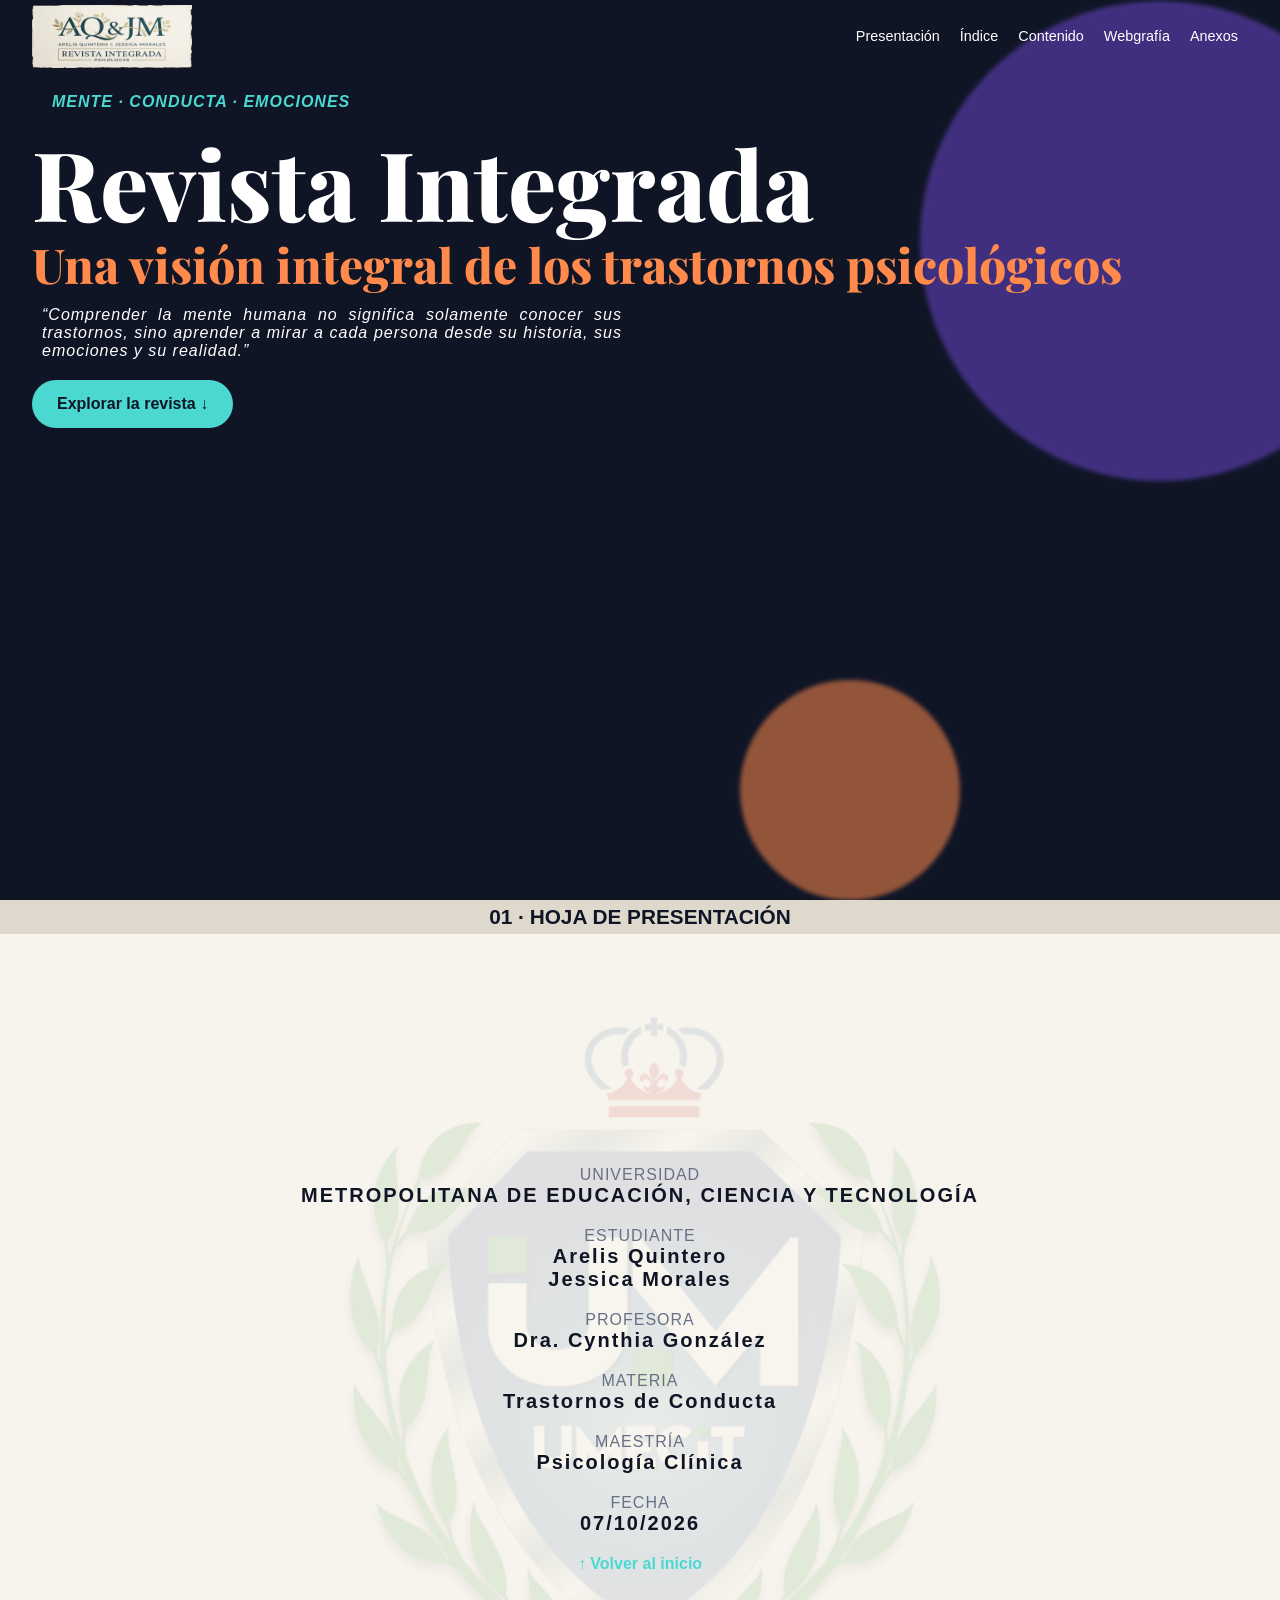
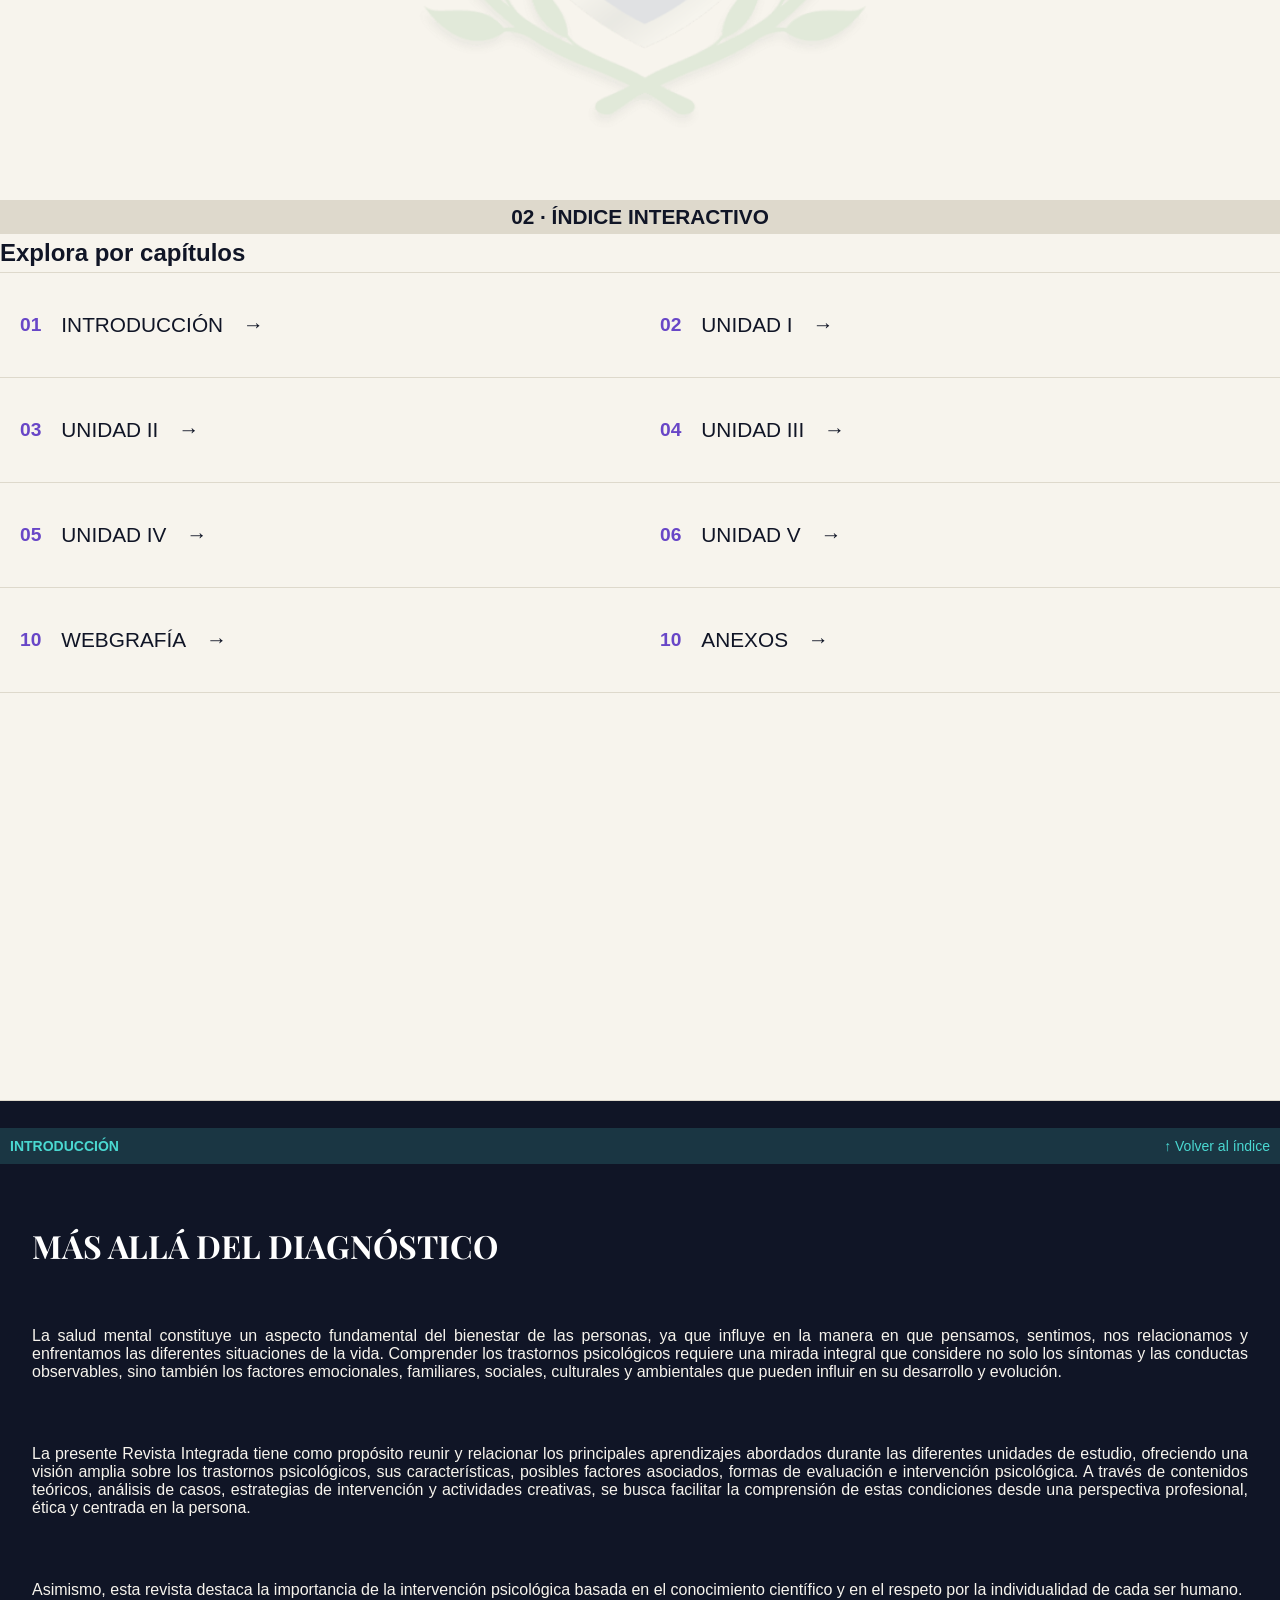
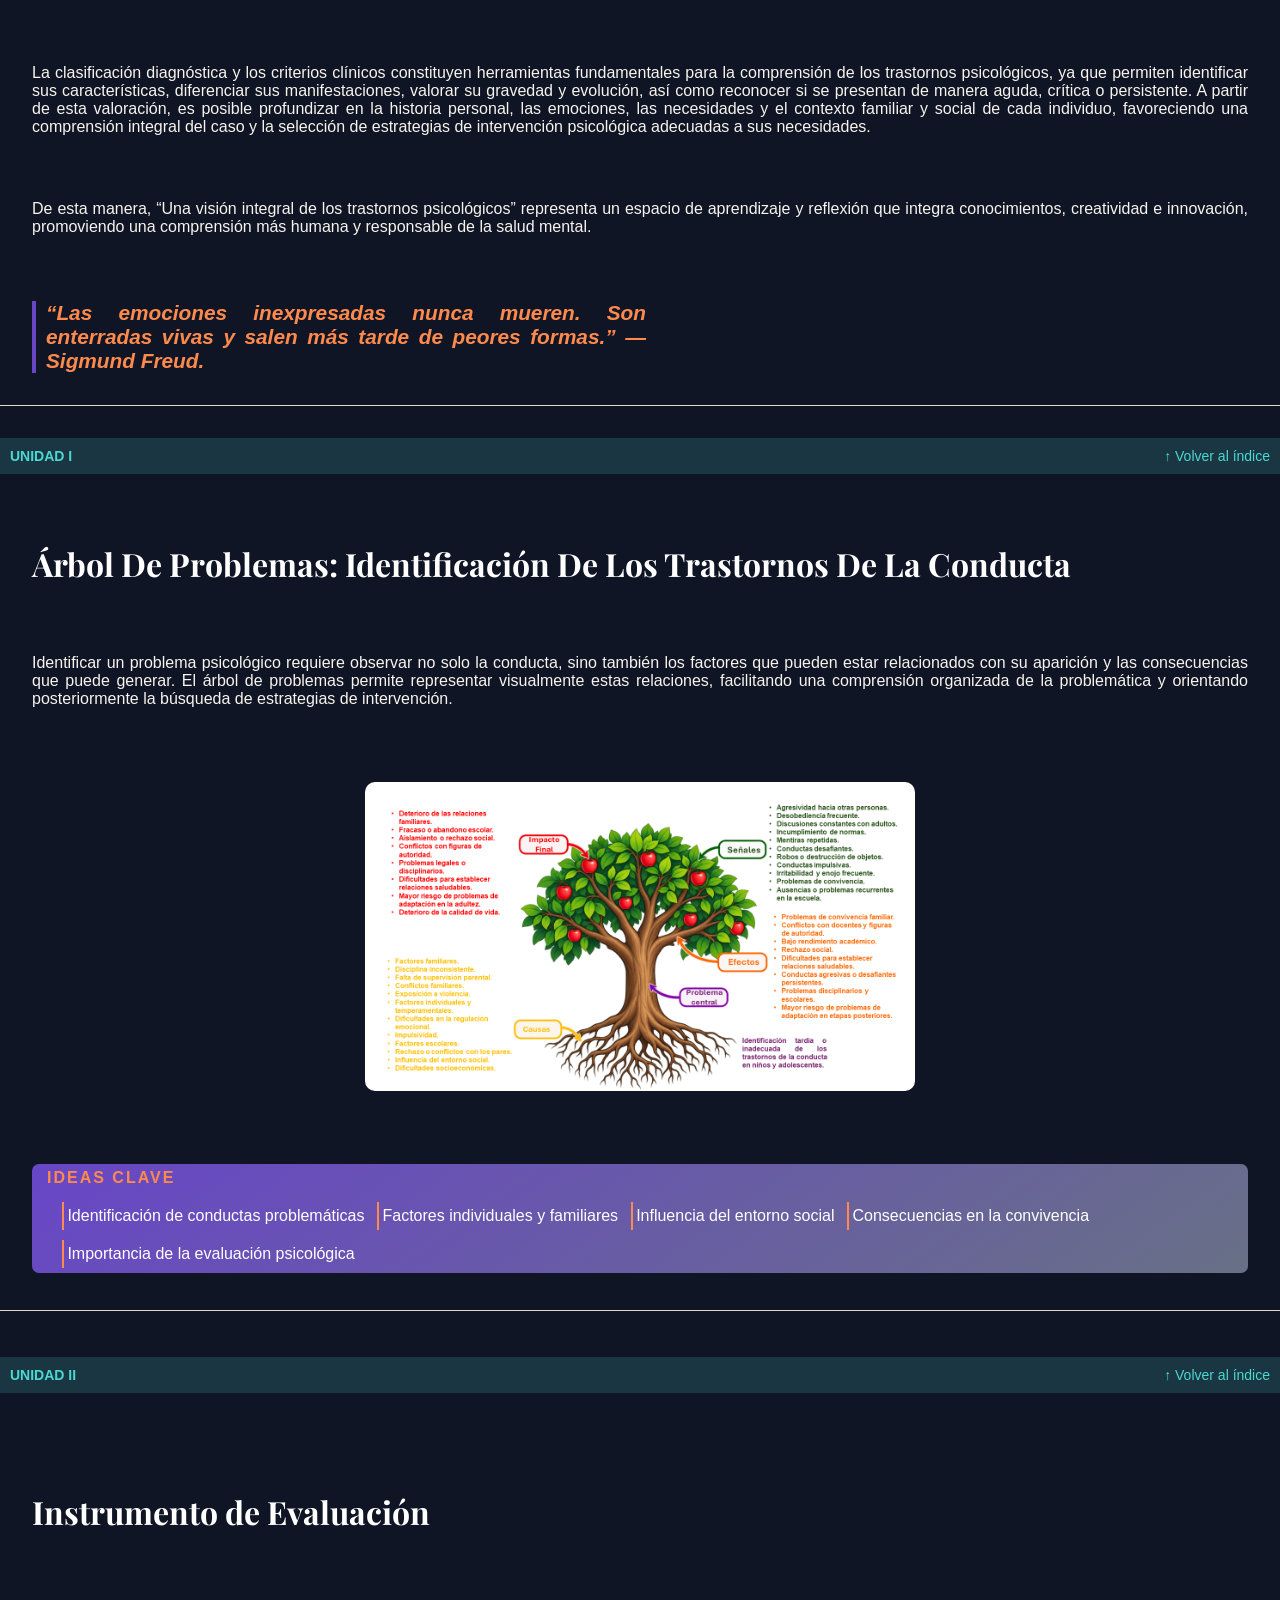
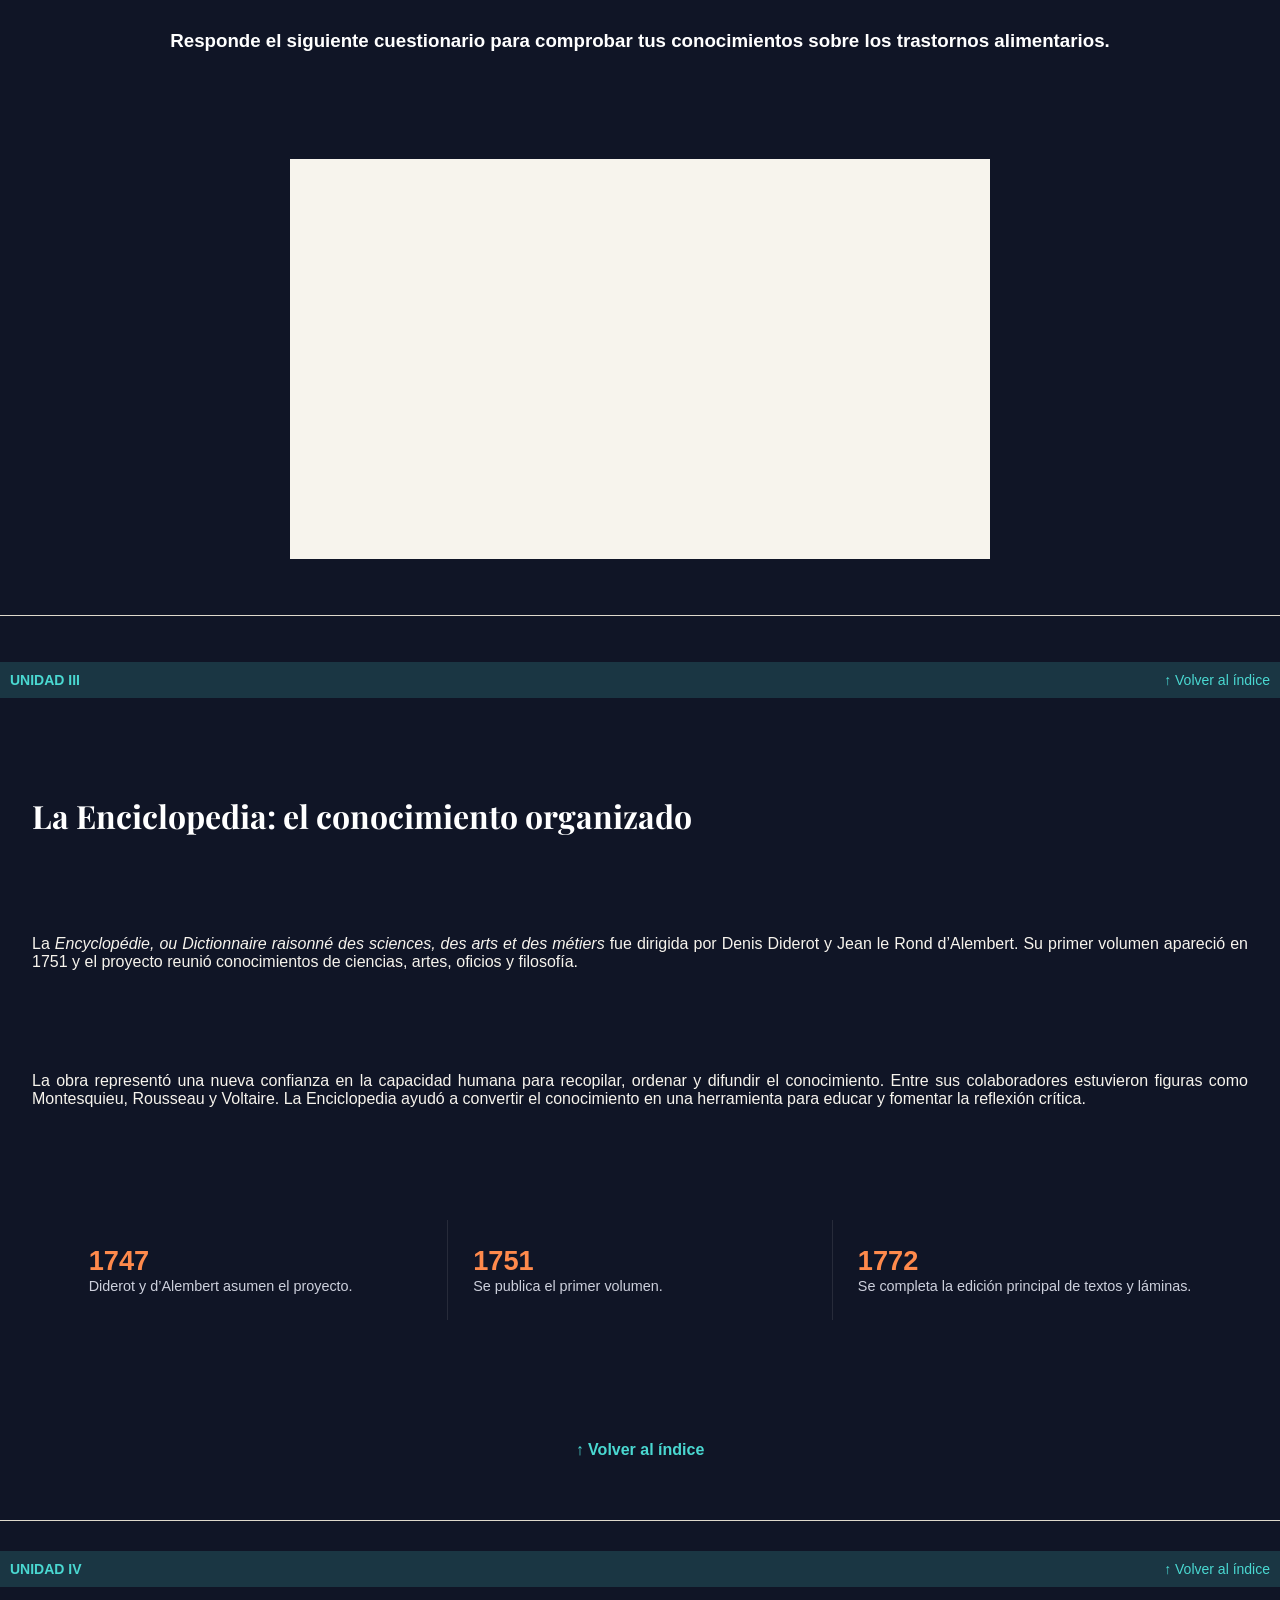
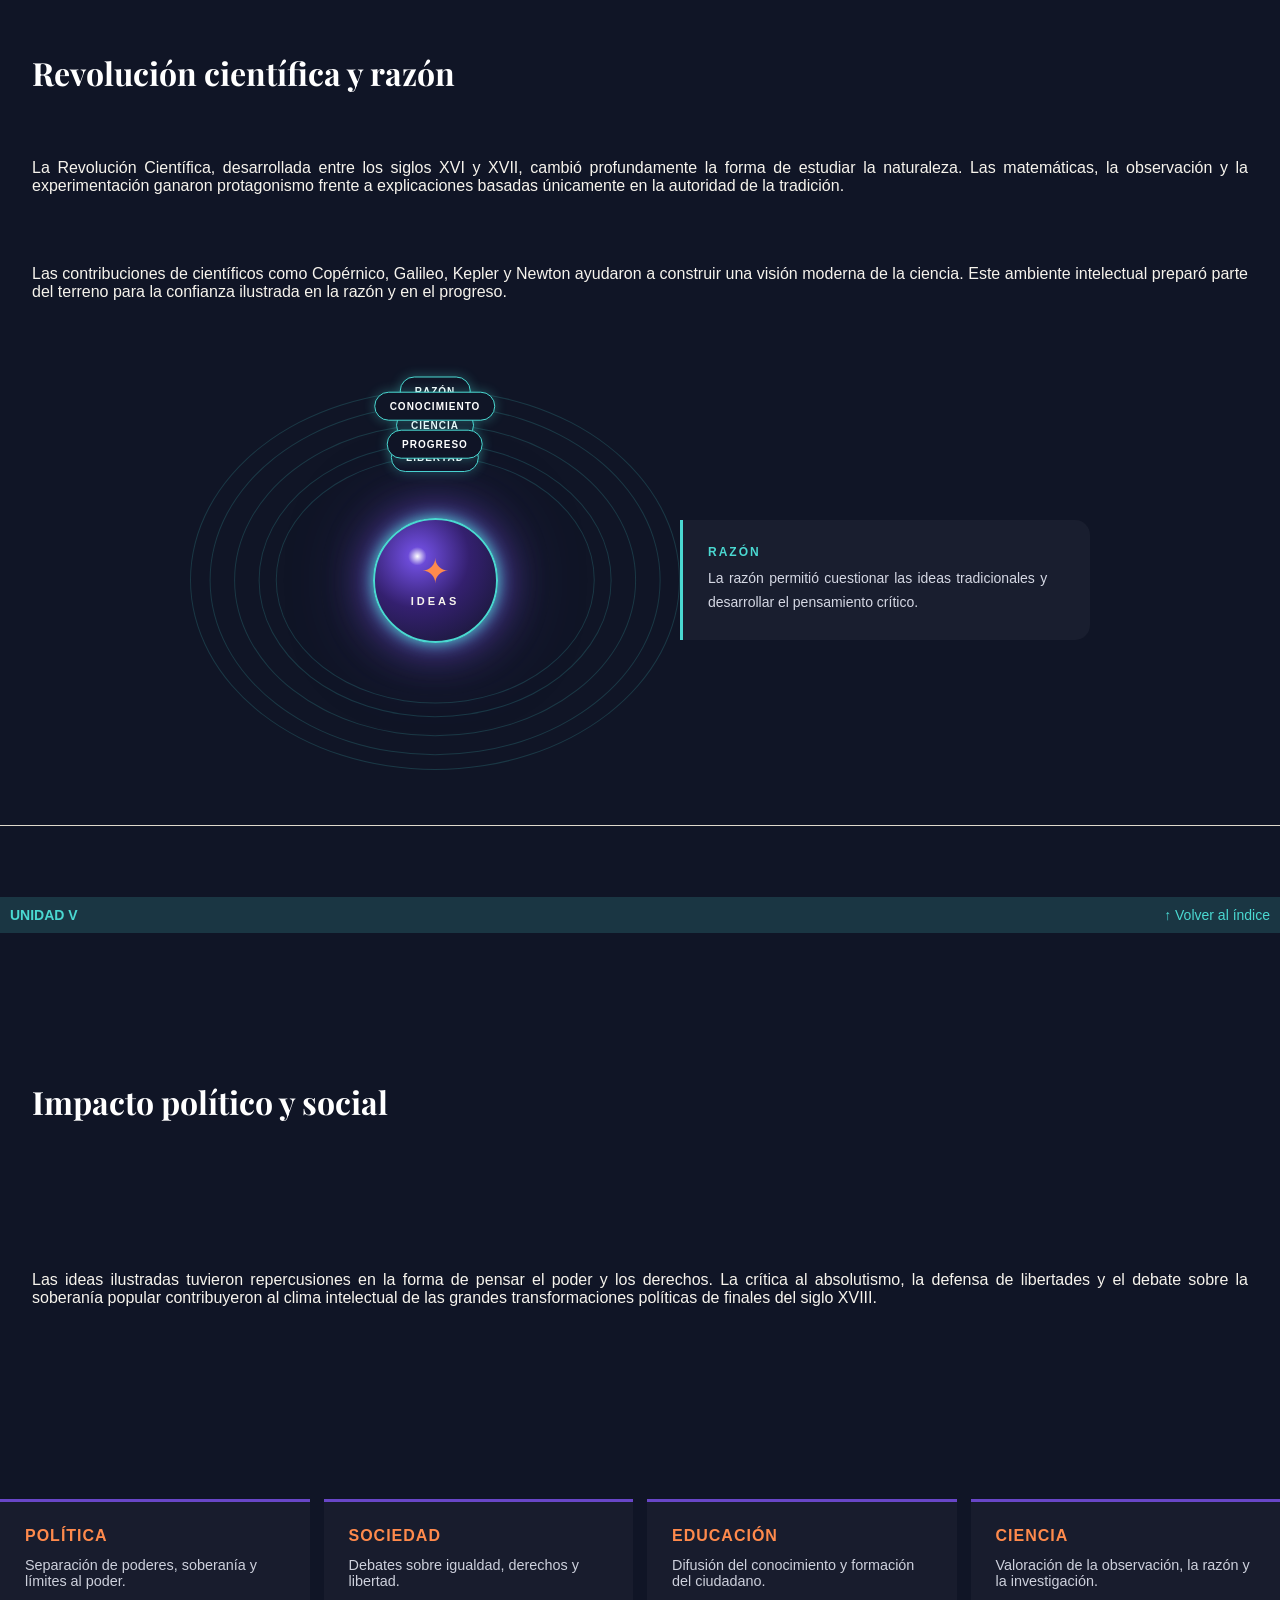
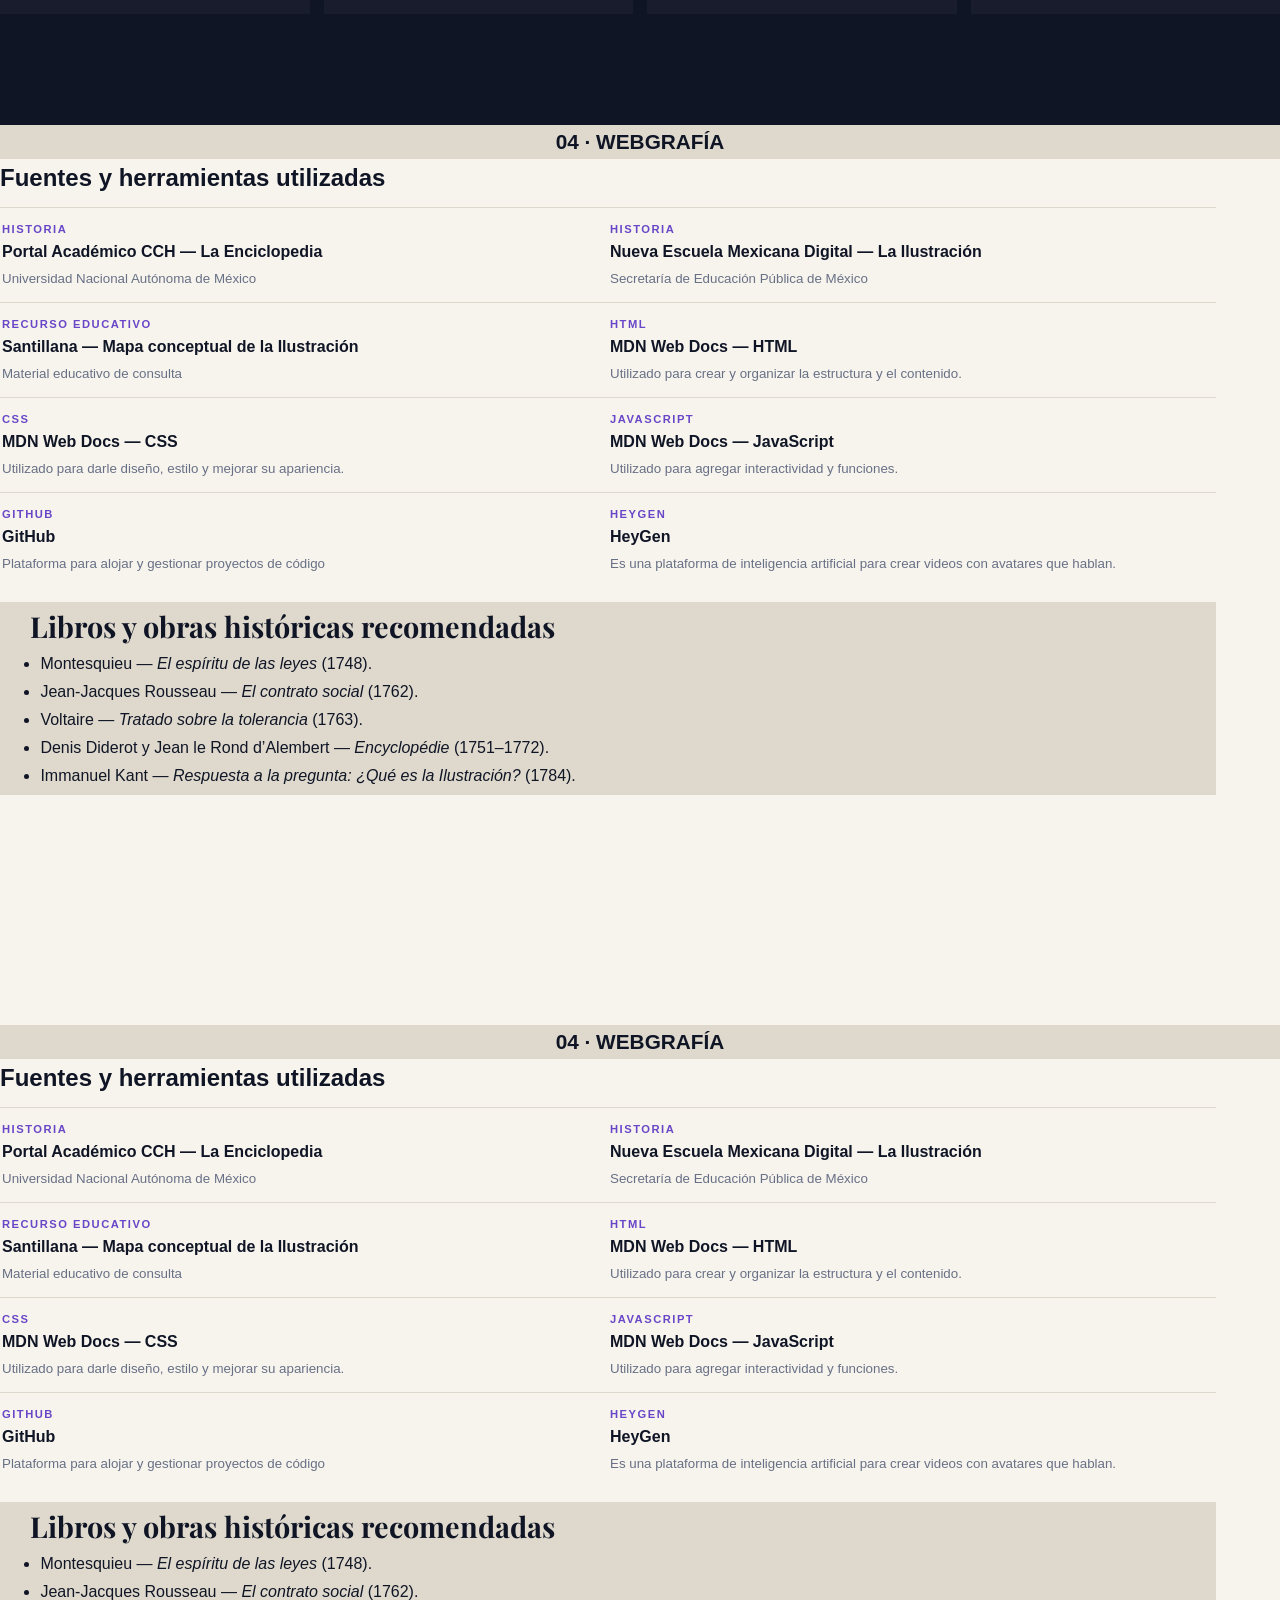
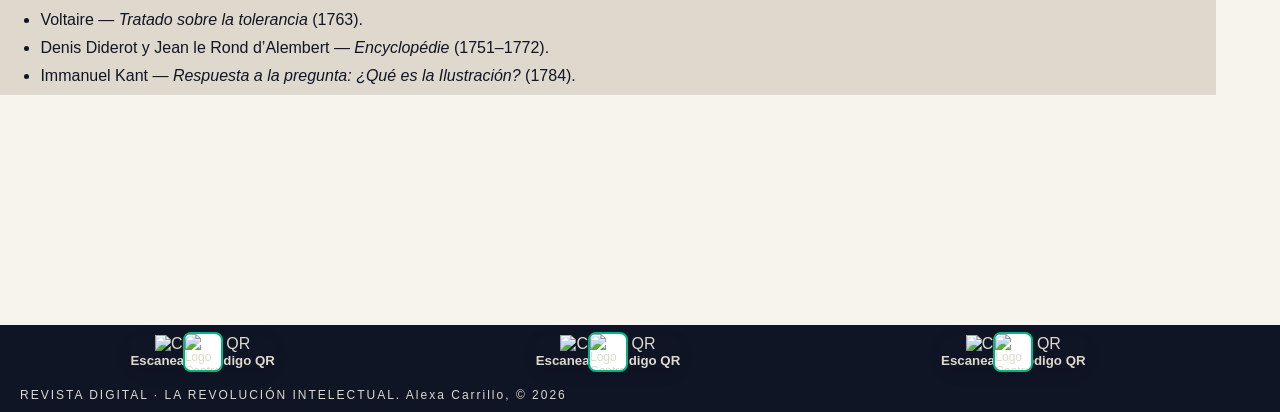
==== index.html @ a4f81a0b "primer-commit2" ====
<!DOCTYPE html>
<html lang="es">

<head>
  <meta charset="UTF-8">
  <meta name="viewport" content="width=device-width, initial-scale=1.0">
  <meta name="description"
    content="Subsistencia digital: Fortalece en los estudiantes, la autonomía grupal y la adaptabilidad en presentaciones virtuales.">
  <title>Revista integrada | Revolución Intelectual</title>
  <link rel="icon" type="image/png" href="icon.png">
  <link rel="stylesheet" href="style.css">
</head>

<body id="inicio">

  <header class="hero">
    <nav class="navbar">
      <img class="logo" src="marca.png" alt="marca">
      <button class="menu-btn" aria-label="Abrir menú">☰</button>
      <div class="nav-links">
        <a href="#presentacion">Presentación</a>
        <a href="#indice">Índice</a>
        <a href="#contenido">Contenido</a>
        <a href="#webgrafia">Webgrafía</a>
        <a href="#anexo">Anexos</a>
      </div>
    </nav>

    <div class="hero-content">
      <p class="eyebrow">MENTE · CONDUCTA · EMOCIONES</p>
      <h1>Revista Integrada</h1>
      <h2>Una visión integral de los trastornos psicológicos</h2>
      <p>“Comprender la mente humana no significa solamente conocer sus trastornos, sino aprender a
        mirar a cada persona desde su historia, sus emociones y su realidad.”</p>
      <a href="#presentacion">Explorar la revista ↓</a>
    </div>
    <div class="orbi orbi-0"></div>
    <div class="orbi orbi-01"></div>
  </header>

  <main>
    <section id="presentacion" class="section presentation">
      <div class="section-tag">01 · HOJA DE PRESENTACIÓN</div>
      <div class="student">
        <img src="logo-escuela.png" alt="logo-escuela" class="logo-u">
        <div><span>UNIVERSIDAD</span><br><strong>METROPOLITANA DE EDUCACIÓN, CIENCIA Y TECNOLOGÍA</strong></div>
        <div><span>ESTUDIANTE</span><br><strong>Arelis Quintero</strong><br><strong>Jessica Morales</strong></div>
        <div><span>PROFESORA </span><br><strong>Dra. Cynthia González</strong></div>
        <div><span>MATERIA</span><br><strong>Trastornos de Conducta</strong></div>
        <div><span>MAESTRÍA</span><br><strong>Psicología Clínica</strong></div>
        <div><span>FECHA</span><br><strong>07/10/2026</strong></div>
        <a class="back" href="#inicio">↑ Volver al inicio</a>
      </div>

    </section>

    <section id="indice" class="section indice">
      <div class="section-tag">02 · ÍNDICE INTERACTIVO</div>
      <h2 class="section-title">Explora por capítulos</h2>
      <div class="index-grid">
        <a href="#intro" class="index-item"><b>01</b><span>INTRODUCCIÓN</span>→</a>
        <a href="#unidad-1" class="index-item"><b>02</b><span>UNIDAD I</span>→</a>
        <a href="#unidad-2" class="index-item"><b>03</b><span>UNIDAD II</span>→</a>
        <a href="#unidad-3" class="index-item"><b>04</b><span>UNIDAD III</span>→</a>
        <a href="#unidad-4" class="index-item"><b>05</b><span>UNIDAD IV</span>→</a>
        <a href="#unidad-5" class="index-item"><b>06</b><span>UNIDAD V</span>→</a>
        <a href="#webgrafia" class="index-item"><b>10</b><span>WEBGRAFÍA</span>→</a>
        <a href="#anexo" class="index-item"><b>10</b><span>ANEXOS</span>→</a>
      </div>
    </section>

    <section class="section dark-section" id="contenido">
      <article class="article" id="intro">
        <div class="encabezado">
          <h4>INTRODUCCIÓN</h4>
          <a href="#indice">↑ Volver al índice</a>
        </div>
        <h2>MÁS ALLÁ DEL DIAGNÓSTICO</h2>
        <p>La salud mental constituye un aspecto fundamental del bienestar de las personas, ya que influye en la manera
          en que pensamos, sentimos, nos relacionamos y enfrentamos las diferentes situaciones de la vida. Comprender
          los trastornos psicológicos requiere una mirada integral que considere no solo los síntomas y las conductas
          observables, sino también los factores emocionales, familiares, sociales, culturales y ambientales que pueden
          influir en su desarrollo y evolución.</p>
        <p>La presente Revista Integrada tiene como propósito reunir y relacionar los principales aprendizajes abordados
          durante las diferentes unidades de estudio, ofreciendo una visión amplia sobre los trastornos psicológicos,
          sus características, posibles factores asociados, formas de evaluación e intervención psicológica. A través de
          contenidos teóricos, análisis de casos, estrategias de intervención y actividades creativas, se busca
          facilitar la comprensión de estas condiciones desde una perspectiva profesional, ética y centrada en la
          persona.</p>
        <p>Asimismo, esta revista destaca la importancia de la intervención psicológica basada en el conocimiento
          científico y en el respeto por la individualidad de cada ser humano. </p>
        <p>La clasificación diagnóstica y los criterios clínicos constituyen herramientas fundamentales para la
          comprensión de los trastornos psicológicos, ya que permiten identificar sus características, diferenciar sus
          manifestaciones, valorar su gravedad y evolución, así como reconocer si se presentan de manera aguda, crítica
          o persistente. A partir de esta valoración, es posible profundizar en la historia personal, las emociones, las
          necesidades y el contexto familiar y social de cada individuo, favoreciendo una comprensión integral del caso
          y la selección de estrategias de intervención psicológica adecuadas a sus necesidades.
        </p>
        <p>De esta manera, “Una visión integral de los trastornos psicológicos” representa un espacio de aprendizaje y
          reflexión que integra conocimientos, creatividad e innovación, promoviendo una comprensión más humana y
          responsable de la salud mental.</p>
        <div class="quote">
          <p>“Las emociones inexpresadas nunca mueren. Son enterradas vivas y salen más tarde de peores
            formas.” — Sigmund Freud.</p>
        </div>

      </article>

      <article id="unidad-1" class="article">
        <div class="encabezado">
          <h4>UNIDAD I</h4>
          <a href="#indice">↑ Volver al índice</a>
        </div>
        <h2>Árbol De Problemas: Identificación De Los Trastornos De La Conducta</h2>
        <p>Identificar un problema psicológico requiere observar no solo la conducta, sino también los factores que
          pueden estar relacionados con su aparición y las consecuencias que puede generar. El árbol de problemas
          permite representar visualmente estas relaciones, facilitando una comprensión organizada de la problemática y
          orientando posteriormente la búsqueda de estrategias de intervención.</p>
        <img src="arbol.png" alt="arbol" class="arbol">
        <div class="fact-card">
          <span>IDEAS CLAVE</span>
          <ul>
            <li>Identificación de conductas problemáticas</li>
            <li>Factores individuales y familiares</li>
            <li>Influencia del entorno social</li>
            <li>Consecuencias en la convivencia</li>
            <li>Importancia de la evaluación psicológica</li>
          </ul>
        </div>
      </article>

      <article id="unidad-2" class="article">
        <div class="encabezado">
          <h4>UNIDAD II</h4>
          <a href="#indice">↑ Volver al índice</a>
        </div>
        <h2>Instrumento de Evaluación</h2>
        <h3>Responde el siguiente cuestionario para comprobar tus conocimientos
          sobre los trastornos alimentarios.</h3>
        <div class="formulario-google">
          <iframe
            src="https://docs.google.com/forms/d/e/1FAIpQLScMuq9210JSS3HRLWjjuMd37aqzcMQv7nDOAa9Yul2q_gq_eA/viewform?embedded=true">
            Cargando…
          </iframe>
        </div>
        <!--  <div class="thinkers">
          <div class="thinker">
            <div class="number">01</div>
            <h3>John Locke</h3>
            <p>Reflexionó sobre el conocimiento, los derechos y el gobierno. Sus ideas sobre la libertad y el
              consentimiento influyeron en el pensamiento político posterior.</p>
          </div>
          <div class="thinker">
            <div class="number">02</div>
            <h3>Montesquieu</h3>
            <p>En <em>El espíritu de las leyes</em> analizó las formas de gobierno y defendió la separación de poderes
              como medio para limitar los abusos.</p>
          </div>
          <div class="thinker">
            <div class="number">03</div>
            <h3>Voltaire</h3>
            <p>Defendió la libertad de pensamiento y criticó el fanatismo y la intolerancia. Fue una figura central de
              la Ilustración francesa.</p>
          </div>
          <div class="thinker">
            <div class="number">04</div>
            <h3>Rousseau</h3>
            <p>En <em>El contrato social</em> desarrolló ideas sobre libertad, igualdad y soberanía popular que tuvieron
              gran influencia política.</p>
          </div>
        </div> -->
      </article>

      <article id="unidad-3" class="article">
        <div class="encabezado">
          <h4>UNIDAD III</h4>
          <a href="#indice">↑ Volver al índice</a>
        </div>
        <h2>La Enciclopedia: el conocimiento organizado</h2>
        <p>La <em>Encyclopédie, ou Dictionnaire raisonné des sciences, des arts et des métiers</em> fue dirigida por
          Denis Diderot y Jean le Rond d’Alembert. Su primer volumen apareció en 1751 y el proyecto reunió conocimientos
          de ciencias, artes, oficios y filosofía.</p>
        <p>La obra representó una nueva confianza en la capacidad humana para recopilar, ordenar y difundir el
          conocimiento. Entre sus colaboradores estuvieron figuras como Montesquieu, Rousseau y Voltaire. La
          Enciclopedia ayudó a convertir el conocimiento en una herramienta para educar y fomentar la reflexión crítica.
        </p>
        <div class="timeline">
          <div><b>1747</b><span>Diderot y d’Alembert asumen el proyecto.</span></div>
          <div><b>1751</b><span>Se publica el primer volumen.</span></div>
          <div><b>1772</b><span>Se completa la edición principal de textos y láminas.</span></div>
        </div>
        <a class="back" href="#indice">↑ Volver al índice</a>
      </article>

      <article id="unidad-4" class="article split">
        <div class="encabezado">
          <h4>UNIDAD IV</h4>
          <a href="#indice">↑ Volver al índice</a>
        </div>
        <h2>Revolución científica y razón</h2>
        <p>La Revolución Científica, desarrollada entre los siglos XVI y XVII, cambió profundamente la forma de
          estudiar la naturaleza. Las matemáticas, la observación y la experimentación ganaron protagonismo frente a
          explicaciones basadas únicamente en la autoridad de la tradición.</p>
        <p>Las contribuciones de científicos como Copérnico, Galileo, Kepler y Newton ayudaron a construir una visión
          moderna de la ciencia. Este ambiente intelectual preparó parte del terreno para la confianza ilustrada en la
          razón y en el progreso.</p>

        <!-- NÚCLEO INTERACTIVO -->
        <div class="intel-container">

          <!-- NÚCLEO -->
          <div class="intel-logo" id="intelLogo">

            <!-- Órbitas -->
            <div class="idea-orbit orbit-1">
              <button class="idea"
                data-text="La razón permitió cuestionar las ideas tradicionales y desarrollar el pensamiento crítico.">
                RAZÓN
              </button>
            </div>

            <div class="idea-orbit orbit-2">
              <button class="idea"
                data-text="La ciencia impulsó la observación, la experimentación y nuevas explicaciones sobre el mundo.">
                CIENCIA
              </button>
            </div>

            <div class="idea-orbit orbit-3">
              <button class="idea"
                data-text="La libertad se convirtió en uno de los grandes ideales defendidos por los pensadores de la Ilustración.">
                LIBERTAD
              </button>
            </div>

            <div class="idea-orbit orbit-4">
              <button class="idea"
                data-text="El conocimiento comenzó a verse como una herramienta para educar, cuestionar y transformar la sociedad.">
                CONOCIMIENTO
              </button>
            </div>

            <div class="idea-orbit orbit-5">
              <button class="idea"
                data-text="El progreso representaba la confianza en que la educación y la ciencia podían mejorar la sociedad.">
                PROGRESO
              </button>
            </div>

            <!-- Núcleo central -->
            <div class="intel-core">
              <div class="core-symbol">✦</div>
              <span>IDEAS</span>
            </div>

          </div>


          <!-- TEXTO DE LA IDEA -->
          <div class="idea-message" id="ideaMessage">

            <span id="ideaTitle">
              REVOLUCIÓN INTELECTUAL
            </span>

            <p id="ideaText">
              Pasa el cursor sobre una idea
            </p>

          </div>

        </div>
      </article>

      <article id="unidad-5" class="article">
        <div class="encabezado">
          <h4>UNIDAD V</h4>
          <a href="#indice">↑ Volver al índice</a>
        </div>
        <h2>Impacto político y social</h2>
        <p>Las ideas ilustradas tuvieron repercusiones en la forma de pensar el poder y los derechos. La crítica al
          absolutismo, la defensa de libertades y el debate sobre la soberanía popular contribuyeron al clima
          intelectual de las grandes transformaciones políticas de finales del siglo XVIII.</p>
        <div class="impact-grid">
          <div><strong>POLÍTICA</strong><span>Separación de poderes, soberanía y límites al poder.</span></div>
          <div><strong>SOCIEDAD</strong><span>Debates sobre igualdad, derechos y libertad.</span></div>
          <div><strong>EDUCACIÓN</strong><span>Difusión del conocimiento y formación del ciudadano.</span></div>
          <div><strong>CIENCIA</strong><span>Valoración de la observación, la razón y la investigación.</span></div>
        </div>
      </article>
    </section>

    <section id="webgrafia" class="section grafia">
      <div class="section-tag">04 · WEBGRAFÍA</div>
      <h2 class="section-title">Fuentes y herramientas utilizadas</h2>
      <div class="sources">
        <a href="https://e1.portalacademico.cch.unam.mx/alumno/historiauniversal1/unidad3/ilustracion/enciclopedia"
          target="_blank" rel="noopener">
          <span>HISTORIA</span><strong>Portal Académico CCH — La Enciclopedia</strong><small>Universidad Nacional
            Autónoma de México</small>
        </a>
        <a href="https://nuevaescuelamexicana.sep.gob.mx/contenido/coleccion/la-ilustracion-en-la-nueva-espana-2/"
          target="_blank" rel="noopener">
          <span>HISTORIA</span><strong>Nueva Escuela Mexicana Digital — La Ilustración</strong><small>Secretaría de
            Educación Pública de México</small>
        </a>
        <a href="https://prismas.santillana.es/useruploads/ctx/a/448689922/r/s/138326722/U01_B03_MC.pdf?idcurso=4493202"
          target="_blank" rel="noopener">
          <span>RECURSO EDUCATIVO</span><strong>Santillana — Mapa conceptual de la Ilustración</strong><small>Material
            educativo de consulta</small>
        </a>
        <a href="https://developer.mozilla.org/es/docs/Web/HTML" target="_blank" rel="noopener">
          <span>HTML</span><strong>MDN Web Docs — HTML</strong><small>Utilizado para crear y organizar la estructura y
            el contenido.</small>
        </a>
        <a href="https://developer.mozilla.org/es/docs/Web/CSS" target="_blank" rel="noopener">
          <span>CSS</span><strong>MDN Web Docs — CSS</strong><small>Utilizado para darle diseño, estilo y mejorar su
            apariencia.</small>
        </a>
        <a href="https://developer.mozilla.org/es/docs/Web/JavaScript" target="_blank" rel="noopener">
          <span>JAVASCRIPT</span><strong>MDN Web Docs — JavaScript</strong><small>Utilizado para agregar interactividad
            y funciones.</small>
        </a>
        <a href="https://github.com/" target="_blank" rel="noopener">
          <span>GITHUB</span><strong>GitHub</strong><small>Plataforma para alojar y gestionar proyectos de
            código</small>
        </a>
        <a href="https://app.heygen.com/" target="_blank" rel="noopener">
          <span>HEYGEN</span><strong>HeyGen</strong><small>Es una plataforma de inteligencia artificial para crear
            videos con avatares que hablan.</small>
        </a>
      </div>

      <div class="books">
        <h3>Libros y obras históricas recomendadas</h3>
        <ul>
          <li>Montesquieu — <em>El espíritu de las leyes</em> (1748).</li>
          <li>Jean-Jacques Rousseau — <em>El contrato social</em> (1762).</li>
          <li>Voltaire — <em>Tratado sobre la tolerancia</em> (1763).</li>
          <li>Denis Diderot y Jean le Rond d’Alembert — <em>Encyclopédie</em> (1751–1772).</li>
          <li>Immanuel Kant — <em>Respuesta a la pregunta: ¿Qué es la Ilustración?</em> (1784).</li>
        </ul>
      </div>
    </section>
    <section id="anexo" class="section grafia">
      <div class="section-tag">04 · WEBGRAFÍA</div>
      <h2 class="section-title">Fuentes y herramientas utilizadas</h2>
      <div class="sources">
        <a href="https://e1.portalacademico.cch.unam.mx/alumno/historiauniversal1/unidad3/ilustracion/enciclopedia"
          target="_blank" rel="noopener">
          <span>HISTORIA</span><strong>Portal Académico CCH — La Enciclopedia</strong><small>Universidad Nacional
            Autónoma de México</small>
        </a>
        <a href="https://nuevaescuelamexicana.sep.gob.mx/contenido/coleccion/la-ilustracion-en-la-nueva-espana-2/"
          target="_blank" rel="noopener">
          <span>HISTORIA</span><strong>Nueva Escuela Mexicana Digital — La Ilustración</strong><small>Secretaría de
            Educación Pública de México</small>
        </a>
        <a href="https://prismas.santillana.es/useruploads/ctx/a/448689922/r/s/138326722/U01_B03_MC.pdf?idcurso=4493202"
          target="_blank" rel="noopener">
          <span>RECURSO EDUCATIVO</span><strong>Santillana — Mapa conceptual de la Ilustración</strong><small>Material
            educativo de consulta</small>
        </a>
        <a href="https://developer.mozilla.org/es/docs/Web/HTML" target="_blank" rel="noopener">
          <span>HTML</span><strong>MDN Web Docs — HTML</strong><small>Utilizado para crear y organizar la estructura y
            el contenido.</small>
        </a>
        <a href="https://developer.mozilla.org/es/docs/Web/CSS" target="_blank" rel="noopener">
          <span>CSS</span><strong>MDN Web Docs — CSS</strong><small>Utilizado para darle diseño, estilo y mejorar su
            apariencia.</small>
        </a>
        <a href="https://developer.mozilla.org/es/docs/Web/JavaScript" target="_blank" rel="noopener">
          <span>JAVASCRIPT</span><strong>MDN Web Docs — JavaScript</strong><small>Utilizado para agregar interactividad
            y funciones.</small>
        </a>
        <a href="https://github.com/" target="_blank" rel="noopener">
          <span>GITHUB</span><strong>GitHub</strong><small>Plataforma para alojar y gestionar proyectos de
            código</small>
        </a>
        <a href="https://app.heygen.com/" target="_blank" rel="noopener">
          <span>HEYGEN</span><strong>HeyGen</strong><small>Es una plataforma de inteligencia artificial para crear
            videos con avatares que hablan.</small>
        </a>
      </div>

      <div class="books">
        <h3>Libros y obras históricas recomendadas</h3>
        <ul>
          <li>Montesquieu — <em>El espíritu de las leyes</em> (1748).</li>
          <li>Jean-Jacques Rousseau — <em>El contrato social</em> (1762).</li>
          <li>Voltaire — <em>Tratado sobre la tolerancia</em> (1763).</li>
          <li>Denis Diderot y Jean le Rond d’Alembert — <em>Encyclopédie</em> (1751–1772).</li>
          <li>Immanuel Kant — <em>Respuesta a la pregunta: ¿Qué es la Ilustración?</em> (1784).</li>
        </ul>
      </div>
    </section>
  </main>

  <footer>
    <div class="codigosqr">
      <div class="qr-container">

        <!-- Genera el código QR mediante QuickChart -->
        <img
          src="https://quickchart.io/qr?text=https%3A%2F%2Fraw.githubusercontent.com%2FWabrego20%2FRevista_Digital_Revolucion_Intelectual%2Fweb%2Frevolucion-intelectual.png&size=150"
          alt="Código QR" class="qr-code">

        <!-- Logo en el centro -->
        <img src="file-image-solid-full.svg" alt="Logo Centro" class="qr-logo">

        <h5>Escanear el código QR</h5>

      </div>
      <div class="qr-container">
        <!-- Genera el código QR mediante API externa -->
        <img
          src="https://quickchart.io/qr?text=https://raw.githubusercontent.com/Wabrego20/Revista_Digital_Revolucion_Intelectual/web/revolucion-intelectual.pdf&size=150"
          alt="Código QR" class="qr-code">

        <!-- Imagen o Logo en el centro -->
        <img src="file-pdf-solid-full.svg" alt="Logo Centro" class="qr-logo">
        <h5>Escanear el código QR</h5>
      </div>
      <div class="qr-container">
        <!-- Genera el código QR mediante API externa -->
        <img
          src="https://quickchart.io/qr?text=https://raw.githubusercontent.com/Wabrego20/Revista_Digital_Revolucion_Intelectual/web/videoplayback.mp4&size=150"
          alt="Código QR" class="qr-code">

        <!-- Imagen o Logo en el centro -->
        <img src="video-solid-full.svg" alt="Logo Centro" class="qr-logo">
        <h5>Escanear el código QR</h5>
      </div>
    </div>
    <p>REVISTA DIGITAL · LA REVOLUCIÓN INTELECTUAL. Alexa Carrillo, &copy 2026</p>
  </footer>

  <script src="script.js"></script>
</body>

</html>
---- style.css ----
@import url('https://fonts.googleapis.com/css2?family=DM+Sans:wght@400;500;700&family=Playfair+Display:wght@600;700;800&display=swap');

:root {
  --ink: #101526;
  --paper: #f7f4ed;
  --violet: #6846c7;
  --cyan: #4ad8d1;
  --orange: #ff8a4c;
  --white: #fff;
  --muted: #687086;
  --line: #ded9cc;
  --fondo: #4ad8d12c
}

* {
  box-sizing: border-box;
  scroll-behavior: smooth;
  margin: 0;
  padding: 0;
  font-family: 'Montserrat', sans-serif;
}

body {
  background: var(--paper);
  color: var(--ink);
  width: 100%;
  min-height: 100vh;
  display: flex;
  flex-direction: column;
  align-items: center;
  justify-content: start;
  overflow-x: hidden;
}

main {
  display: flex;
  justify-content: start;
  align-items: center;
  width: 100%;
  flex: 1;
  flex-direction: column;
  overflow-x: hidden;
}

a {
  color: inherit;
  text-decoration: none
}

.hero {
  position: relative;
  background: var(--ink);
  color: white;
  width: 100%;
  min-height: 100vh;
  margin: 0 auto;
  display: flex;
  justify-content: start;
  align-items: center;
  flex-direction: column;
  overflow-x: hidden;
  gap: 10px;
}

.navbar {
  width: 95%;
  margin: 0 auto;
  display: flex;
  align-items: center;
  justify-content: space-between;
  position: relative;
  z-index: 5;
}

.navbar .logo {
  width: 160px;
  margin: 5px 0;
}

.menu-btn {
  display: none;
  background: none;
  border: 0;
  color: var(--white);
  font-size: 1.7rem
}

.nav-links {
  display: flex;
  font-size: .9rem;
  margin: 10px 0;
}

.nav-links a {
  margin: auto 10px;
}

.nav-links a:hover {
  color: var(--cyan)
}

.hero-content {
  width: 95%;
  gap: 20px;
  position: relative;
  z-index: 3;
  display: flex;
  justify-content: start;
  flex-direction: column;
  align-items: start;
}

.hero-content h1 {
  font: 800 clamp(3.5rem, 10vw, 6rem)/.87 'Playfair Display', serif;
}

.hero-content h2 {
  font: 800 clamp(1.5rem, 10vw, 3rem)/.87 'Playfair Display', serif;
  color: var(--orange)
}

.hero-content p {

  letter-spacing: 1px;
  text-align: justify;
  width: 600px;
  max-width: 100%;
  padding: 0 10px;
  font-style: italic;
}

.hero-content a {
  display: inline-block;
  padding: 15px 25px;
  background: var(--cyan);
  color: var(--ink);
  font-weight: 700;
  border-radius: 40px
}

.section {
  width: 100%;
  min-height: 100vh;
  margin: 0 auto;
  display: flex;
  flex-direction: column;
  gap: 5px;
}

.section-tag {
  width: 100%;
  text-align: center;
  color: var(--ink);
  padding: 5px;
  font-weight: bold;
  font-size: 1.3rem;
  background-color: var(--line);
}

.eyebrow {
  font-size: 1rem;
  font-weight: 700;
  letter-spacing: 2.5px;
  color: var(--cyan);
  margin: 10px;
  text-align: center;
}

.orbi {
  position: absolute;
  border-radius: 50%;
  filter: blur(2px);
  opacity: .55
}

.orbi-0 {
  width: 480px;
  height: 480px;
  background: var(--violet);
  right: -120px;
  top: 1px
}

.orbi-01 {
  width: 220px;
  height: 220px;
  background: var(--orange);
  right: 25%;
  bottom: 0px
}

.cover-card {
  display: grid;
  grid-template-columns: 1.2fr .8fr;
  gap: 0;
  background: var(--white);
  width: 100%;
  margin: auto;
}

.cover-title {
  background: linear-gradient(135deg, #171d35, #3d267d);
  color: var(--white);
  padding-left: 15PX;
  min-height: 100vh;
  margin: 0;
  display: flex;
  justify-content: center;
  align-items: start;
  flex-direction: column;
}

.cover-title p {
  color: var(--cyan);
  font-weight: 700;
  letter-spacing: 2px;
  margin: 10px 0;
}

.cover-title h2 {
  font: 700 clamp(2.7rem, 5vw, 5rem)/1.02 'Playfair Display', serif;
  margin: 30px 0;
}

.cover-title strong {
  color: var(--orange)
}

.cover-description {
  max-width: 460px;
  color: #e6e6ef !important;
  font-weight: 400 !important;
  letter-spacing: 0 !important
}

.student {
  margin: auto;
  width: 95%;
  display: flex;
  flex-direction: column;
  align-items: center;
  justify-content: center;
  position: relative;
}

.student div {
  width: 95%;
  text-align: center;
  margin: 10px auto;
  width: 100%;
}

.student div span {
  color: var(--muted);
  letter-spacing: 1px;
}

.student div strong {
  letter-spacing: 2px;
  font-size: 20px;
}

.back {
  color: var(--cyan);
  margin: 10px;
  font-weight: bold;
}


.index-grid {
  display: grid;
  grid-template-columns: repeat(2, 1fr);
  border-top: 1px solid var(--line);
  width: 100%;
}

.index-item {
  border-bottom: 1px solid var(--line);
  display: flex;
  justify-content: flex-start;
  align-items: center;
  transition: .25s;
  font-size: 1.3rem;
  padding: 40px 20px;

  span {
    margin: 0 20px;
  }
}

.index-item:hover {
  background: var(--white);
  transform: translateX(8px)
}

.index-item b {
  color: var(--violet);
  font-size: 1.2rem;
}

.dark-section {
  background: var(--ink);
  color: var(--white);
  justify-content: space-between;
}

.article {
  position: relative;
  width: 100%;
  min-height: 100vh;
  border-top: 1px solid var(--line);
  display: flex;
  justify-content: space-around;
  flex-direction: column;
  align-items: center;
  gap: 10px;
}

.encabezado {
  display: flex;
  justify-content: space-between;
  width: 100%;
  align-items: center;
  background-color: var(--fondo);
  margin: 0;
  color: var(--cyan);
  padding: 10px;
  font-size: 14px;
}

.article h2 {
  font: 700 clamp(1.4rem, 5vw, 2rem)/1.05 'Playfair Display', serif;
  width: 95%;
}

.article p {
  width: 95%;
  color: var(--paper);
  text-align: justify;

}

.quote {
  border-left: 4px solid var(--violet);
  padding-left: 10px;
  width: 95%;
  font: 600 1.3rem 'Playfair Display', serif;
}

.quote p {
  width: 600px;
  max-width: 100%;
  color: var(--orange);
  font-style: italic;
}

.fact-card {
  background: linear-gradient(145deg, var(--violet), var(--muted));
  width: 95%;
  display: flex;
  flex-direction: column;
  align-items: flex-start;
  justify-content: center;
  gap: 5px;
  border-radius: 7px;
}

.fact-card span {
  color: var(--orange);
  font-weight: bold;
  letter-spacing: 2px;
  margin: 5px 15px;
}

.fact-card ul {
  color: var(--white);
  display: flex;
  width: 95%;
  margin: 5px auto;
  gap: 10px;
  flex-wrap: wrap;

  li {
    list-style: none;
    padding: 5px 3px;
    border-left: 2px solid var(--orange);
  }

}

.thinkers {
  display: grid;
  grid-template-columns: repeat(4, 1fr);
  gap: 18px;
  margin: 20px 0;
}

.thinker {
  padding: 20px;
  border: 1px solid #ffffff1a;
  background: #ffffff08
}

.thinker .number {
  color: var(--cyan);
  font-weight: 700
}

.thinker h3 {
  font: 700 1.8rem 'Playfair Display', serif;
  margin: 20px 0 8px
}

.thinker p {
  font-size: .92rem
}

.timeline {
  display: grid;
  grid-template-columns: repeat(3, 1fr);
  gap: 1px;
  background: #ffffff18;
  margin: 10px 0;
}

.timeline div {
  background: var(--ink);
  padding: 25px
}

.timeline b {
  display: block;
  color: var(--orange);
  font-size: 1.7rem
}

.timeline span {
  font-size: .9rem;
  color: #cdd0dc
}

.science-card {
  display: flex;
  flex-direction: column;
  background: linear-gradient(145deg, #302061, #182e4a);
  padding-left: 20px;

}

.science-card .atom {
  font-size: 4rem;
  color: var(--cyan);
}


.impact-grid {
  display: grid;
  grid-template-columns: repeat(4, 1fr);
  gap: 14px;
  margin: 40px 0;
}

.impact-grid div {
  padding: 25px;
  background: #ffffff08;
  border-top: 3px solid var(--violet)
}

.impact-grid strong,
.impact-grid span {
  display: block
}

.impact-grid strong {
  color: var(--orange);
  letter-spacing: 1px
}

.impact-grid span {
  color: #cdd0dc;
  font-size: .9rem;
  margin-top: 12px
}

.final-message {
  margin-top: 40px;
  font-weight: 800;
  letter-spacing: 4px;
  color: var(--cyan);
  margin: 20px 0;
}

.sources {
  display: grid;
  grid-template-columns: repeat(2, 1fr);
  gap: 0;
  width: 95%;
  padding: 10px 0;
}

.sources a {
  padding: 15px 2px;
  border-top: 1px solid var(--line);
  transition: .2s;
}

.sources a:hover {
  border-color: var(--violet);
  transform: translateY(-3px);
  background-color: var(--white);
}

.sources span {
  display: block;
  font-size: .7rem;
  color: var(--violet);
  font-weight: 800;
  letter-spacing: 1.5px
}

.sources strong {
  display: block;
  margin: 8px 0
}

.sources small {
  color: var(--muted)
}

.books {
  background: var(--line);
  width: 95%;
  margin-bottom: 10px;
}

.books ul {
  width: 95%;
  margin: auto;
}

.books ul li {
  margin: 10px;
}

.books h3 {
  font: 700 1.8rem 'Playfair Display', serif;
  width: 95%;
  margin: 5px auto;
}

footer {
  background: var(--ink);
  color: var(--line);
  display: flex;
  justify-content: center;
  align-items: start;
  flex-wrap: wrap;
  flex-direction: column;
  justify-content: space-between;
  width: 100%;
  height: auto;
}

footer p {
  margin: 10px 0;
  font-size: .75rem;
  letter-spacing: 2px;
  width: 95%;
  margin-left: 20px;
}

footer a {
  color: var(--cyan)
}

@media(max-width:800px) {
  .nav-links {
    display: none;
    position: absolute;
    top: 20px;
    background: var(--ink);
    flex-direction: column;
    width: 99%;
    margin: 0 auto;
  }

  .nav-links a {
    padding: 10px 0;
    margin: 0;
    color: var(--white);
    border: none;

  }

  .nav-links.open {
    display: flex;
    margin-top: 12px;
    margin-right: -12px;
    padding: 5px 10px;
    border: 1px solid var(--line);
  }

  .menu-btn {
    display: block;
  }

  .cover-card,
  .split {
    grid-template-columns: 1fr
  }

  .cover-title {
    min-height: auto
  }


  .thinkers,
  .impact-grid {
    grid-template-columns: 1fr 1fr
  }

  .sources {
    grid-template-columns: 1fr
  }

  .timeline {
    grid-template-columns: 1fr
  }

  .index-grid {
    grid-template-columns: 1fr
  }
}

@media(max-width:520px) {

  .thinkers,
  .impact-grid {
    grid-template-columns: 1fr
  }

  .hero h1 {
    letter-spacing: -2px
  }

}

@media (max-width: 480px) {

  /* Diseño para celulares */
  .materia img {
    width: 60px;
  }
}

.reveal {
  opacity: 0;
  transform: translateY(20px);
  transition: opacity .7s ease, transform .7s ease
}

.reveal.visible {
  opacity: 1;
  transform: translateY(0)
}

.revExp {
  max-width: 95%;
  border: none;
  border-radius: 10px;
  width: 512px;
  margin: 5px auto;
  display: flex;
  aspect-ratio: 16/9;
}

/* =========================================
   NÚCLEO DE LA REVOLUCIÓN INTELECTUAL
   ========================================= */

.intel-container {
  width: 95%;
  max-width: 900px;
  margin: 20px auto;
  display: flex;
  flex-wrap: wrap;
  align-items: center;
  justify-content: center;
}


/* =========================================
   NÚCLEO
   ========================================= */

.intel-logo {

  width: 380px;
  height: 380px;
  min-width: 280px;
  min-height: 280px;
  position: relative;
  display: flex;
  align-items: center;
  justify-content: center;
  flex: 1 1 380px;
}

/* =========================================
   CÍRCULO CENTRAL
   ========================================= */
.intel-core {
  width: 125px;
  height: 125px;
  position: relative;
  z-index: 20;
  border-radius: 50%;
  display: flex;
  flex-direction: column;
  align-items: center;
  justify-content: center;
  background:
    radial-gradient(circle at 35% 30%,
      #ffffff 0%,
      #6c4bd8 8%,
      #34206f 45%,
      #121629 100%);

  border: 2px solid #4ad8d1;
  box-shadow:
    0 0 15px #4ad8d1,
    0 0 45px #6846c7,
    0 0 80px #6846c780;
  animation: corePulse 2.5s infinite ease-in-out;
}

/* símbolo */
.core-symbol {
  font-size: 34px;
  color: #ff8a4c;
  line-height: 1;
  animation: symbolRotate 5s linear infinite;
}

/* texto IDEAS */
.intel-core span {
  color: var(--paper);
  font-size: 11px;
  font-weight: bold;
  letter-spacing: 3px;
  margin-top: 7px;
}

/* =========================================
   ÓRBITAS
   ========================================= */
.idea-orbit {
  position: absolute;
  top: 50%;
  left: 50%;
  width: 100%;
  height: 100%;
  transform: translate(-50%, -50%);
  border: 1px solid rgba(74, 216, 209, .18);
  border-radius: 50%;
}

/* tamaños */
.orbit-1 {
  width: 100%;
  height: 100%;
  animation: orbit1 14s linear infinite;
}

.orbit-2 {
  width: 82%;
  height: 82%;
  animation: orbit2 11s linear infinite reverse;
}

.orbit-3 {
  width: 65%;
  height: 65%;
  animation: orbit3 9s linear infinite;
}

.orbit-4 {
  width: 92%;
  height: 92%;
  animation: orbit4 17s linear infinite reverse;
}

.orbit-5 {
  width: 72%;
  height: 72%;
  animation: orbit5 12s linear infinite;
}

/* =========================================
   PALABRAS
   ========================================= */
.idea {
  position: absolute;
  top: 0;
  left: 50%;
  transform: translate(-50%, -50%);
  white-space: nowrap;
  border: 1px solid #4ad8d1;
  background: #101526;
  color: #ffffff;
  padding: 8px 14px;
  border-radius: 30px;
  font-size: 10px;
  font-weight: bold;
  letter-spacing: 1px;
  cursor: pointer;
  z-index: 30;
  box-shadow:
    0 0 12px #4ad8d155;
  transition:
    transform .3s ease,
    background .3s ease,
    box-shadow .3s ease;
}


/* hover */
.idea:hover {
  background: #6846c7;
  transform:
    translate(-50%, -50%) scale(1.2);
  box-shadow:
    0 0 10px #4ad8d1,
    0 0 25px #6846c7;
}

/* =========================================
   TEXTO EXPLICATIVO
   ========================================= */
.idea-message {
  flex: 1 1 300px;
  min-width: 280px;
  padding: 25px;
  text-align: left;
  border-left: 3px solid #4ad8d1;
  background: rgba(255, 255, 255, .04);
  border-radius: 0 15px 15px 0;
  transition: .4s;
}

/* título */
.idea-message span {
  display: block;
  color: #4ad8d1;
  font-size: 12px;
  font-weight: bold;
  letter-spacing: 2px;
  margin-bottom: 8px;
}

/* explicación */
.idea-message p {
  margin: 0;
  color: #d5d8e4;
  font-size: 14px;
  line-height: 1.7;
}

/* =========================================
   ANIMACIONES
   ========================================= */
@keyframes corePulse {

  0%,
  100% {
    transform: scale(1);
    box-shadow:
      0 0 15px #4ad8d1,
      0 0 45px #6846c7;
  }

  50% {
    transform: scale(1.08);
    box-shadow:
      0 0 30px #4ad8d1,
      0 0 80px #6846c7;
  }
}

@keyframes symbolRotate {
  from {
    transform: rotate(0deg);
  }

  to {
    transform: rotate(360deg);
  }
}

@keyframes orbit1 {

  from {
    transform:
      translate(-50%, -50%) rotate(0deg);
  }

  to {
    transform:
      translate(-50%, -50%) rotate(360deg);
  }
}

@keyframes orbit2 {
  from {
    transform:
      translate(-50%, -50%) rotate(0deg);
  }

  to {
    transform:
      translate(-50%, -50%) rotate(360deg);
  }
}

@keyframes orbit3 {

  from {
    transform:
      translate(-50%, -50%) rotate(0deg);
  }

  to {
    transform:
      translate(-50%, -50%) rotate(360deg);
  }

}


@keyframes orbit4 {

  from {
    transform:
      translate(-50%, -50%) rotate(0deg);
  }

  to {
    transform:
      translate(-50%, -50%) rotate(360deg);
  }

}

@keyframes orbit5 {

  from {
    transform:
      translate(-50%, -50%) rotate(0deg);
  }

  to {
    transform:
      translate(-50%, -50%) rotate(360deg);
  }

}

/* =========================================
   TABLET
   ========================================= */

@media (max-width: 800px) {

  .intel-container {
    flex-direction: column;
    justify-content: center;
    align-items: center;
  }

  .intel-logo {
    flex: 0 1 350px;
    width: min(350px, 90vw);
    height: min(350px, 90vw);
  }

  .idea-message {
    flex: none;
    border-left: none;
    border-top: 3px solid #4ad8d1;
    border-radius: 0 0 15px 15px;
    text-align: center;
    margin-top: 20px;
  }

}

/* =========================================
   CELULAR
   ========================================= */

@media (max-width: 480px) {
  .intel-container {
    width: 100%;
    padding: 0 10px;
  }

  .intel-logo {
    width: min(300px, 90vw);
    height: min(300px, 90vw);
  }

  .intel-core {
    width: 95px;
    height: 95px;
  }


  .core-symbol {
    font-size: 27px;
  }

  .intel-core span {
    font-size: 8px;
    letter-spacing: 2px;
  }

  .idea {
    font-size: 8px;
    padding: 6px 9px;
  }

  .idea-message {
    width: 100%;
    margin: 20px 0 0;
    padding: 20px 15px;
  }

  .idea-message span {
    font-size: 10px;
  }

  .idea-message p {
    font-size: 13px;
  }

}

/* Contenedor del QR */
.codigosqr {
  display: flex;
  justify-content: space-around;
  width: 95%;
  flex-wrap: wrap;
  align-items: center;
}

.qr-container {
  margin: 10px;
  border-radius: 14px;
  box-shadow: 0 5px 15px rgba(0, 0, 0, 0.12);
  display: flex;
  justify-content: center;
  align-items: center;
  position: relative;
  flex-direction: column;
}

.qrcode {
  width: 100%;
  height: 100%;
  object-fit: contain;
  display: block;
}

/* Logo / diseño del centro */

.qr-logo {
  position: absolute;
  width: 40px;
  height: 40px;
  border: 2px solid #00B581;
  background-color: var(--white);
  border-radius: 8px;
  display: flex;
  justify-content: center;
  align-items: center;
  font-size: 12px;
}


.logo-u {
  height: 100vh;
  width: 95%;
  object-fit: contain;
  position: absolute;
  z-index: -1;
  opacity: 0.1;
  top: 50%;
  left: 50%;
  transform: translate(-50%, -50%);
}

.arbol {
  width: 550px;
  max-width: 95%;
  border-radius: 10px;
}


.formulario-google {
  max-width: 100%;
  margin: 5px auto;
  overflow-x: hidden;
  background-color: var(--paper);
}

.formulario-google iframe {
  display: block;
  border: none;
  max-width: 100%;
  width: 700px;
  min-height: 400px;

}
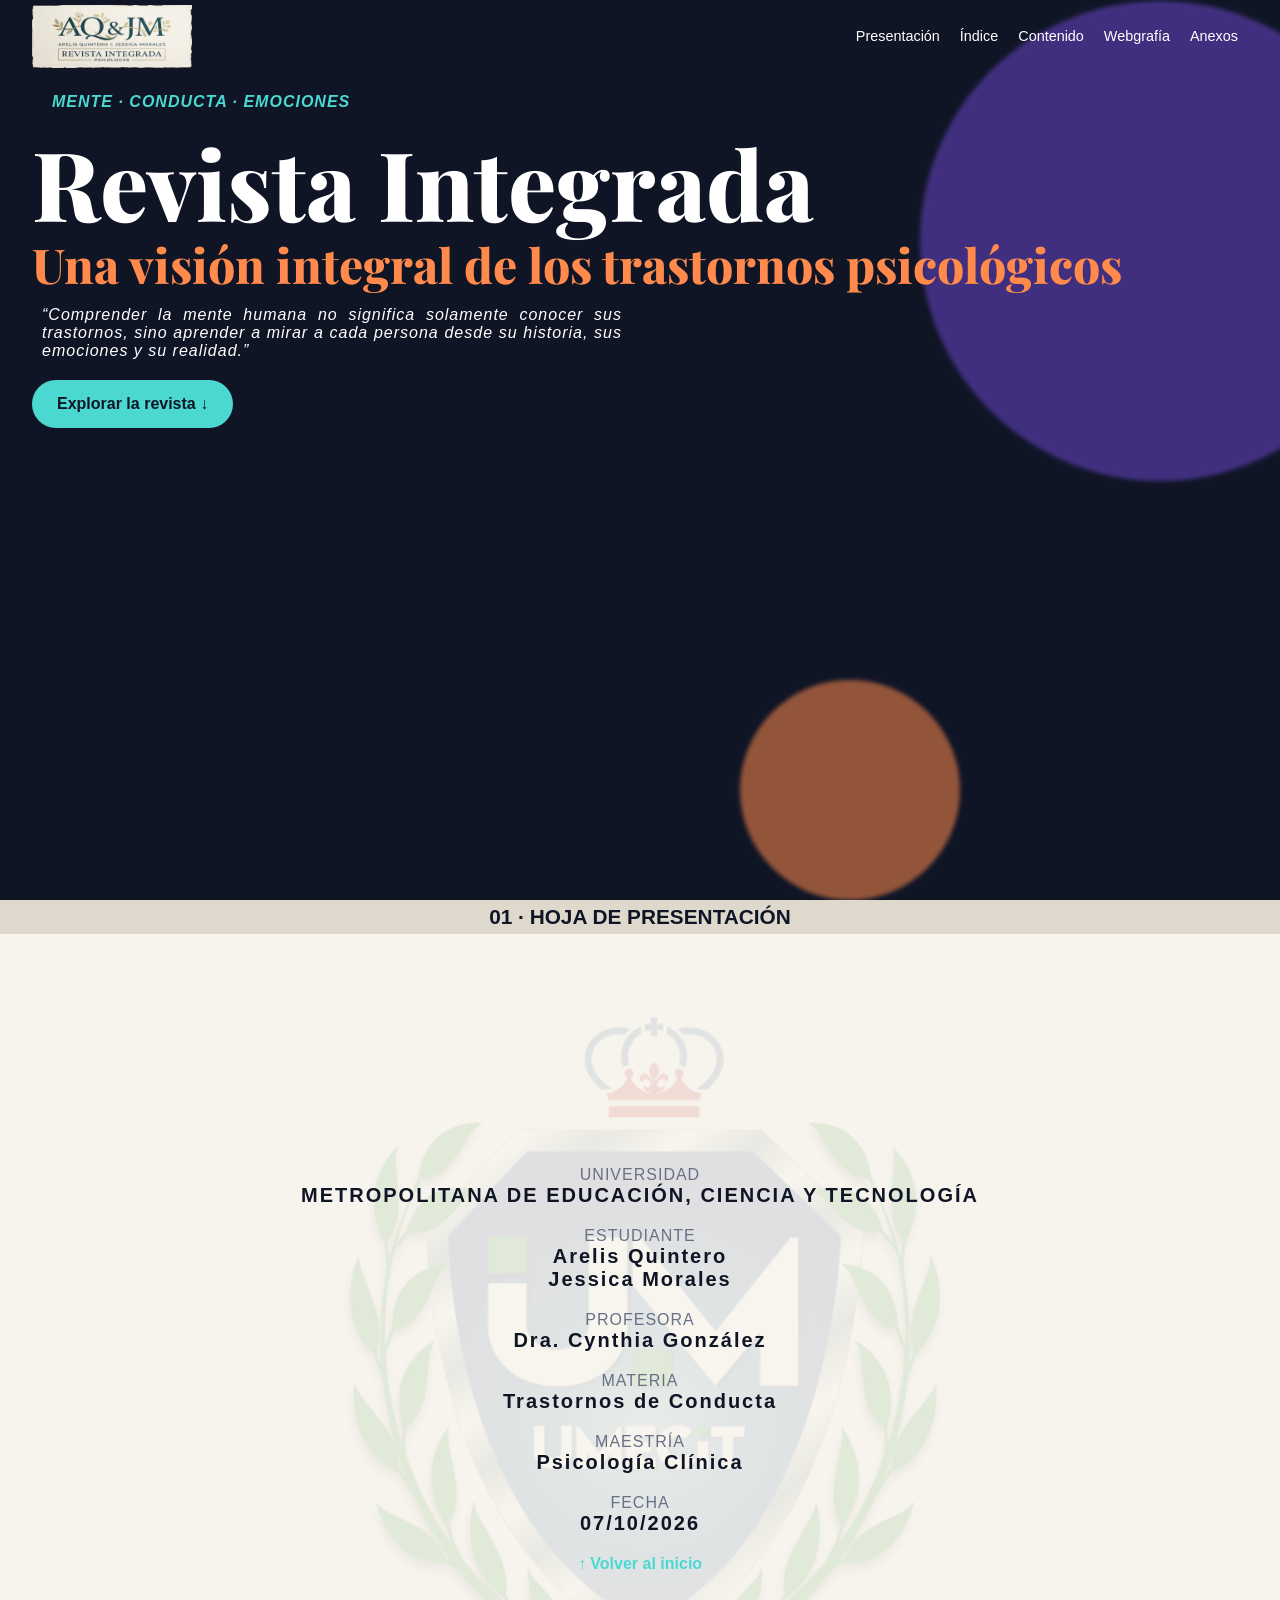
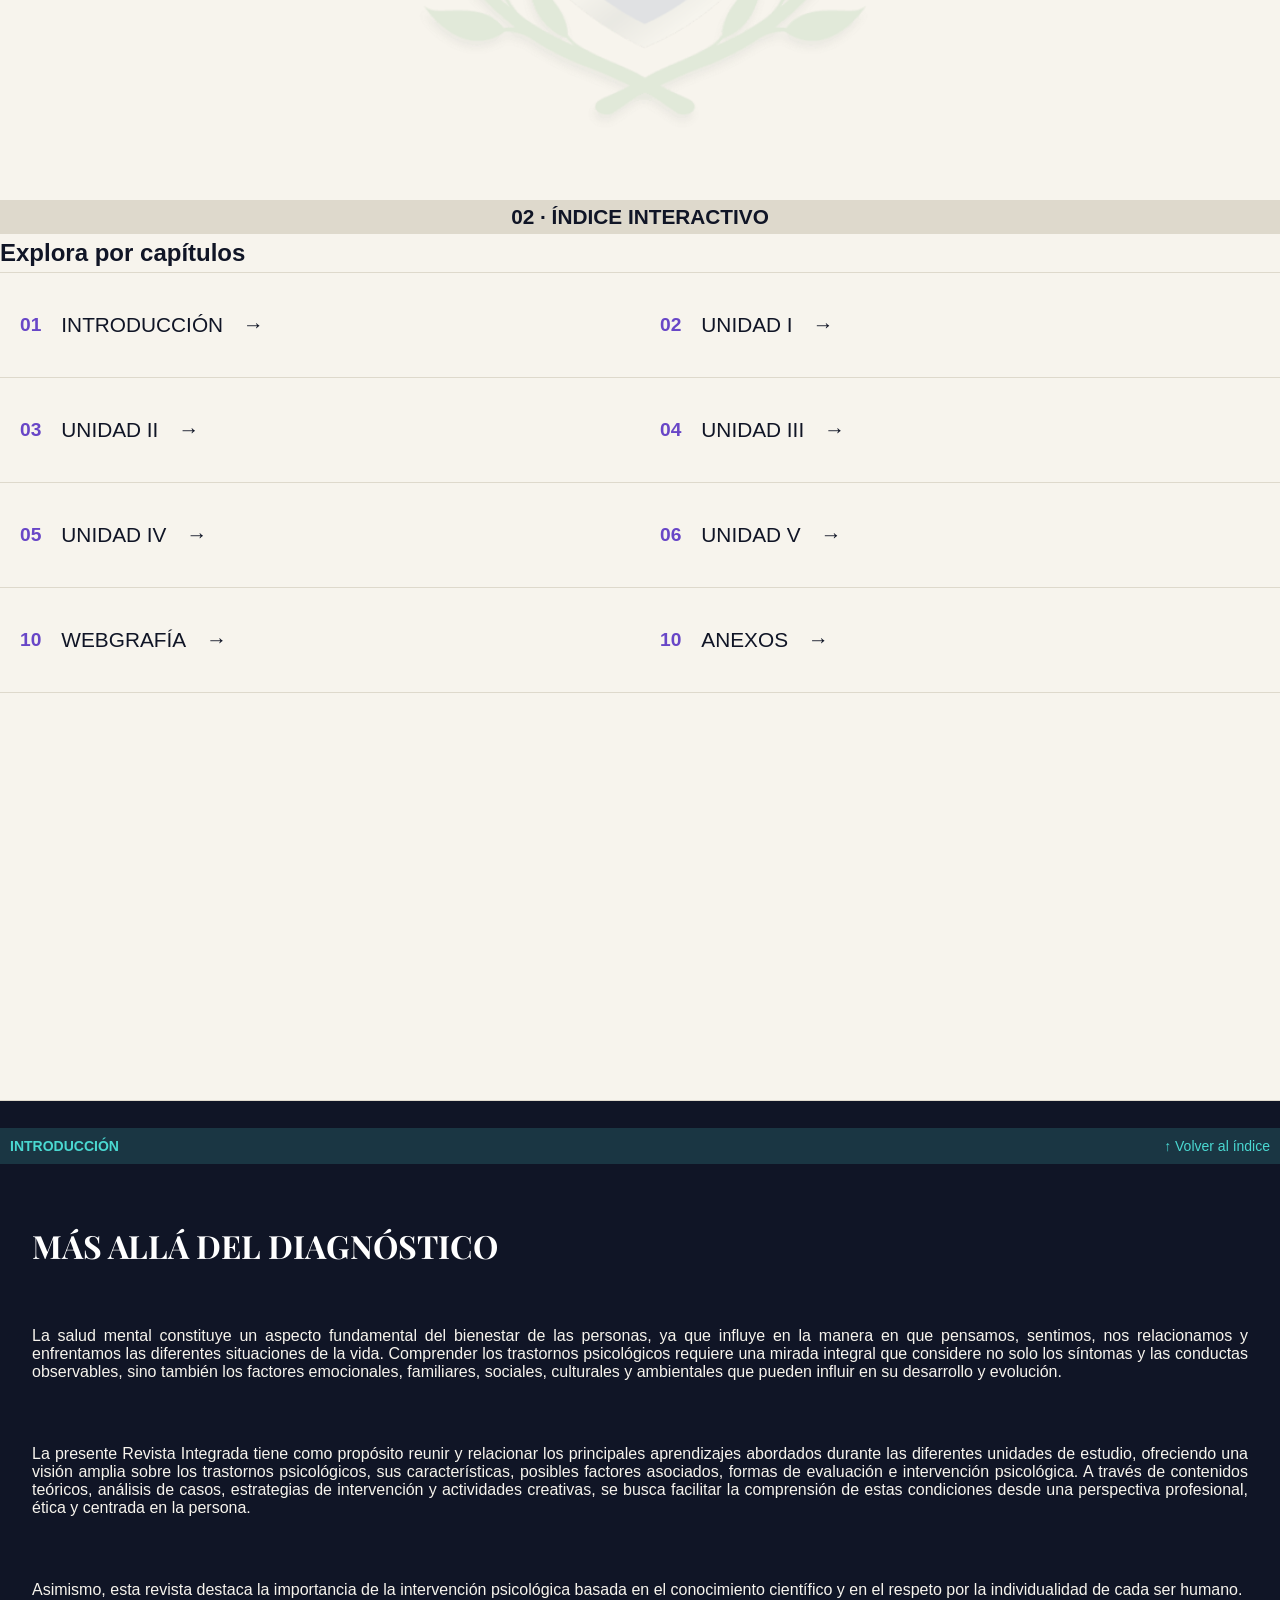
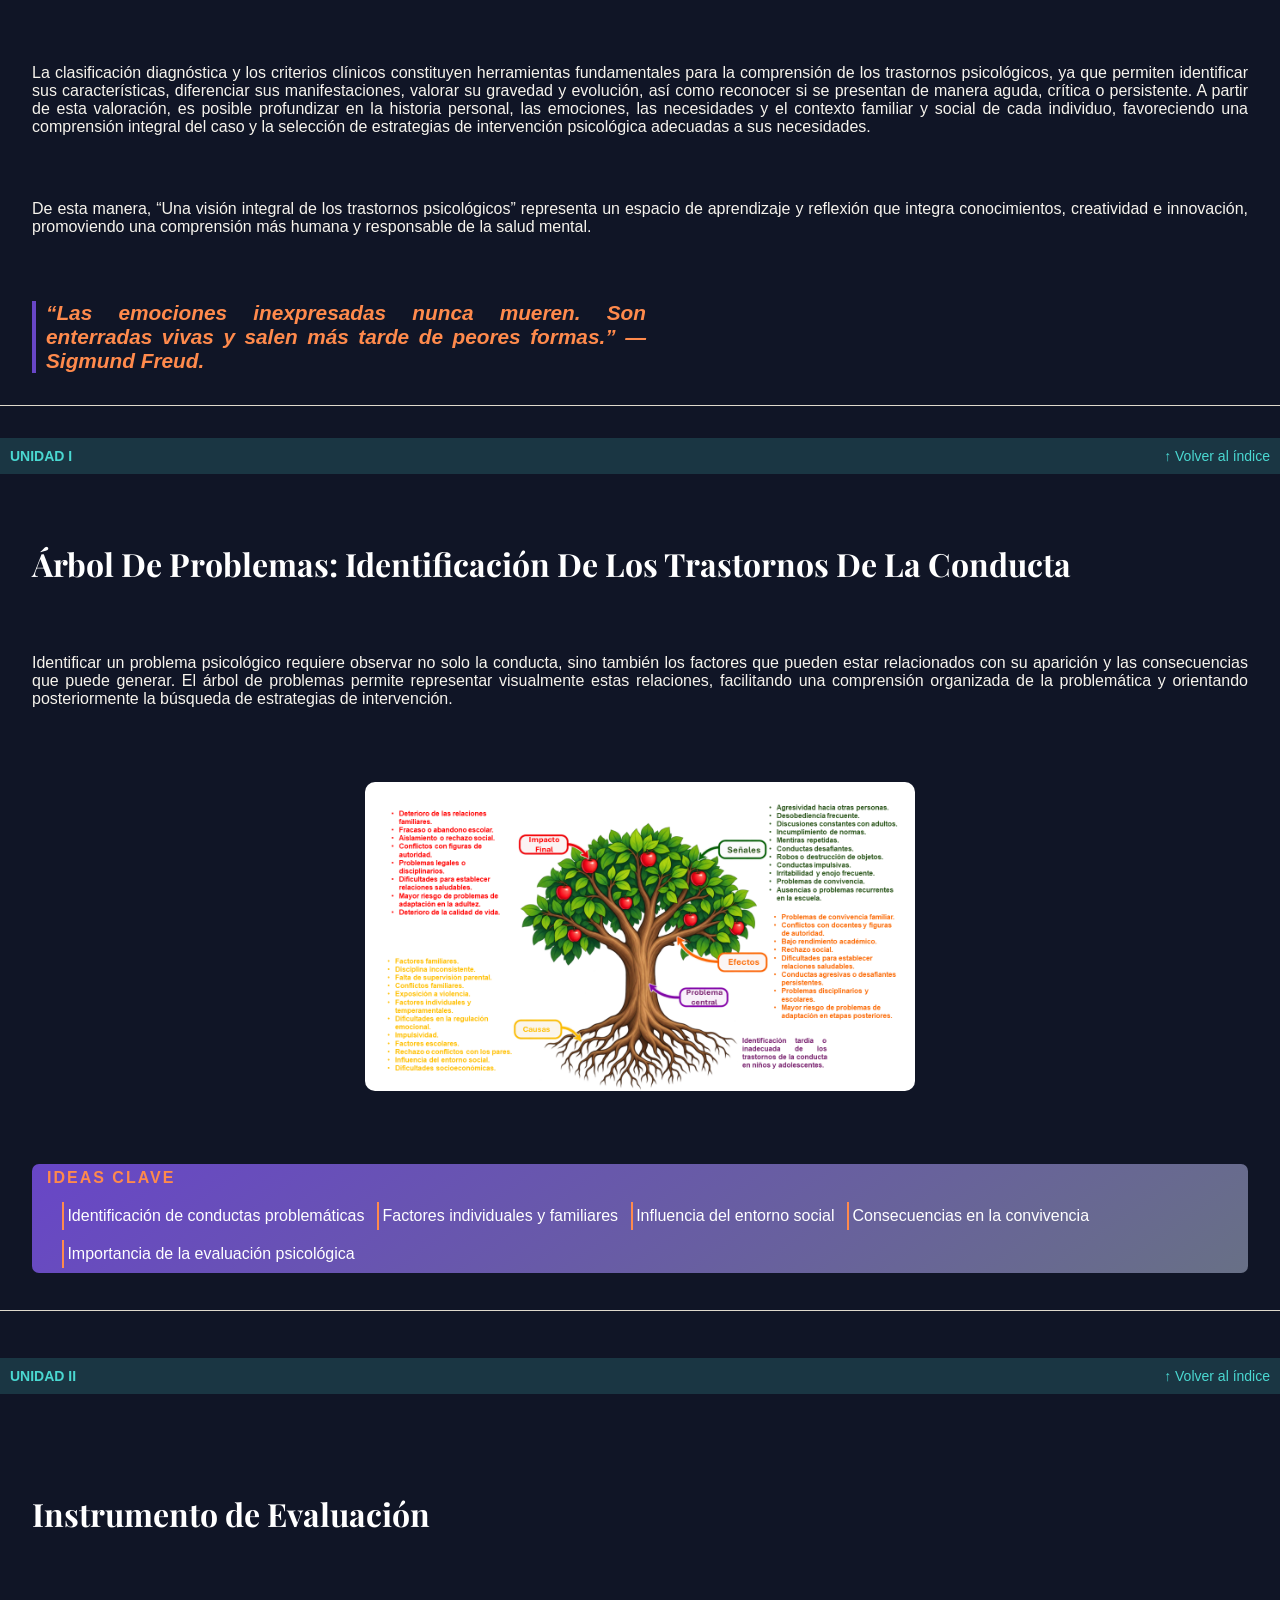
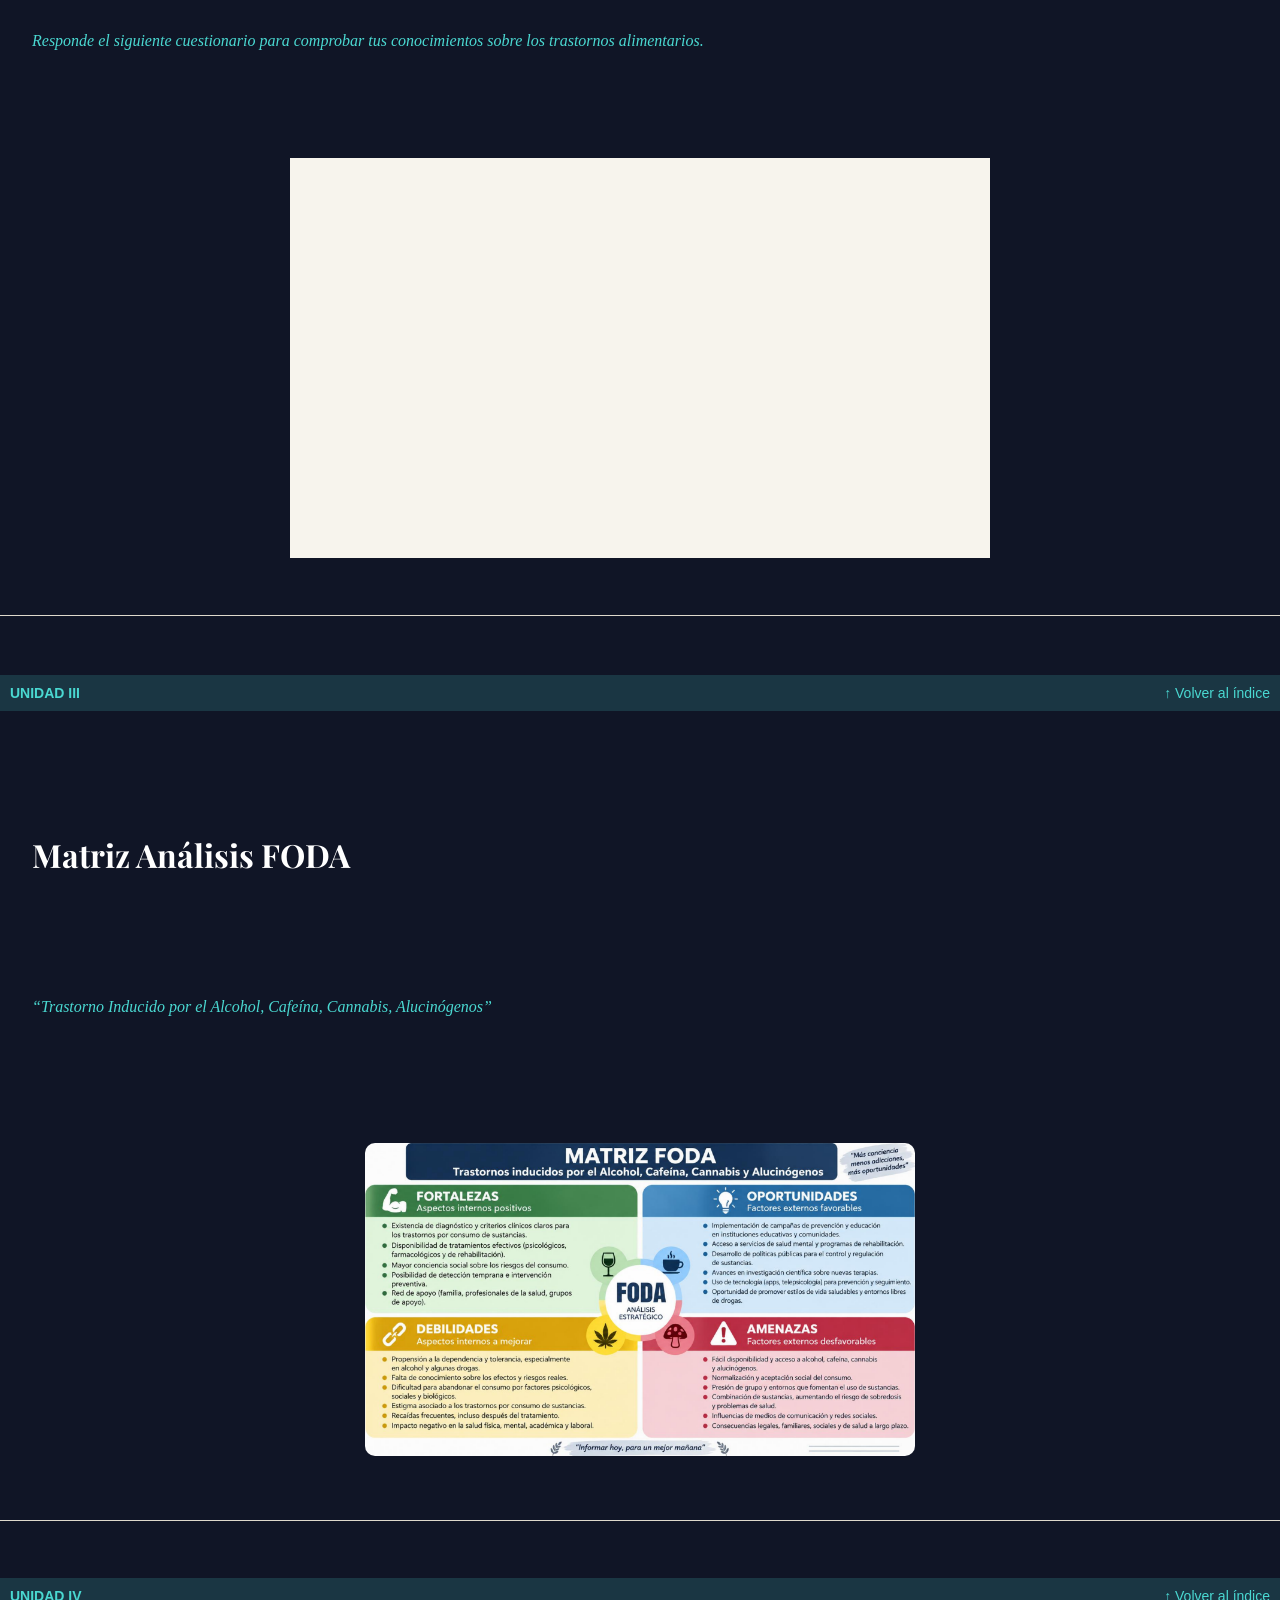
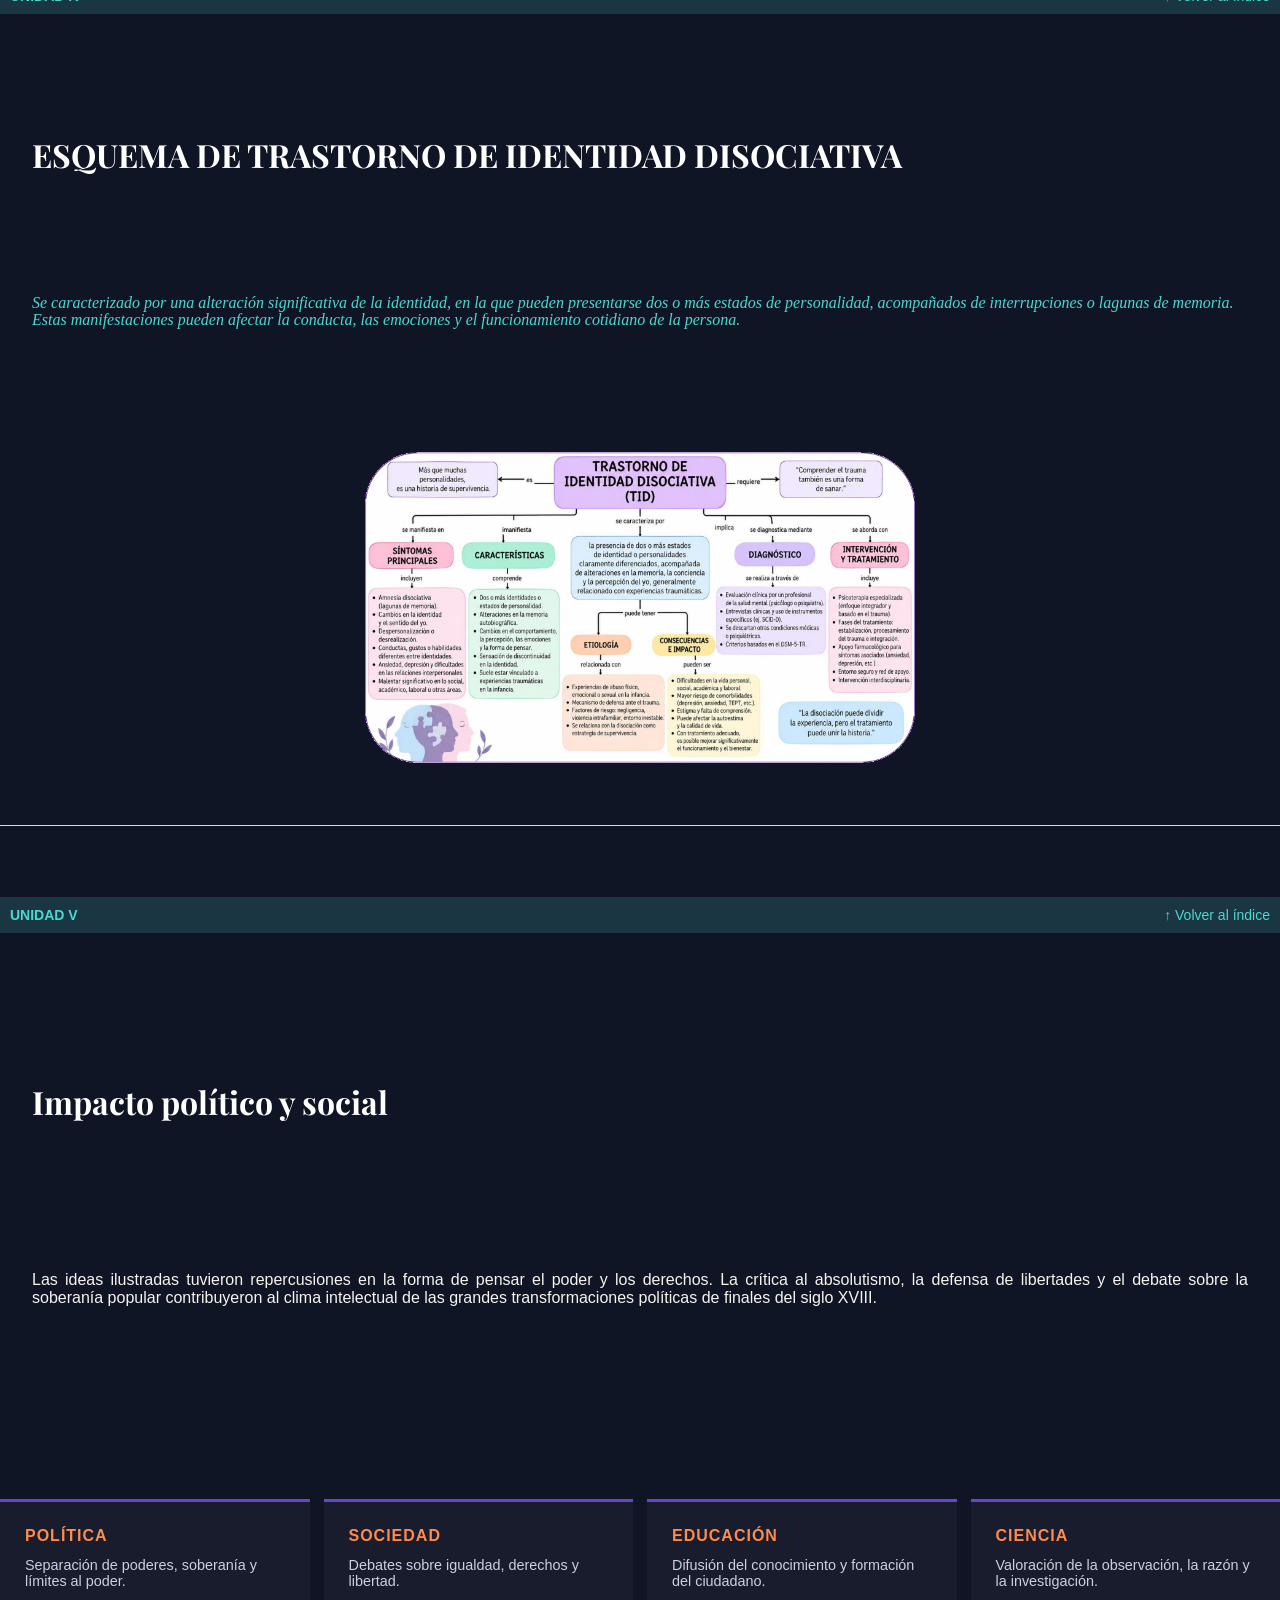
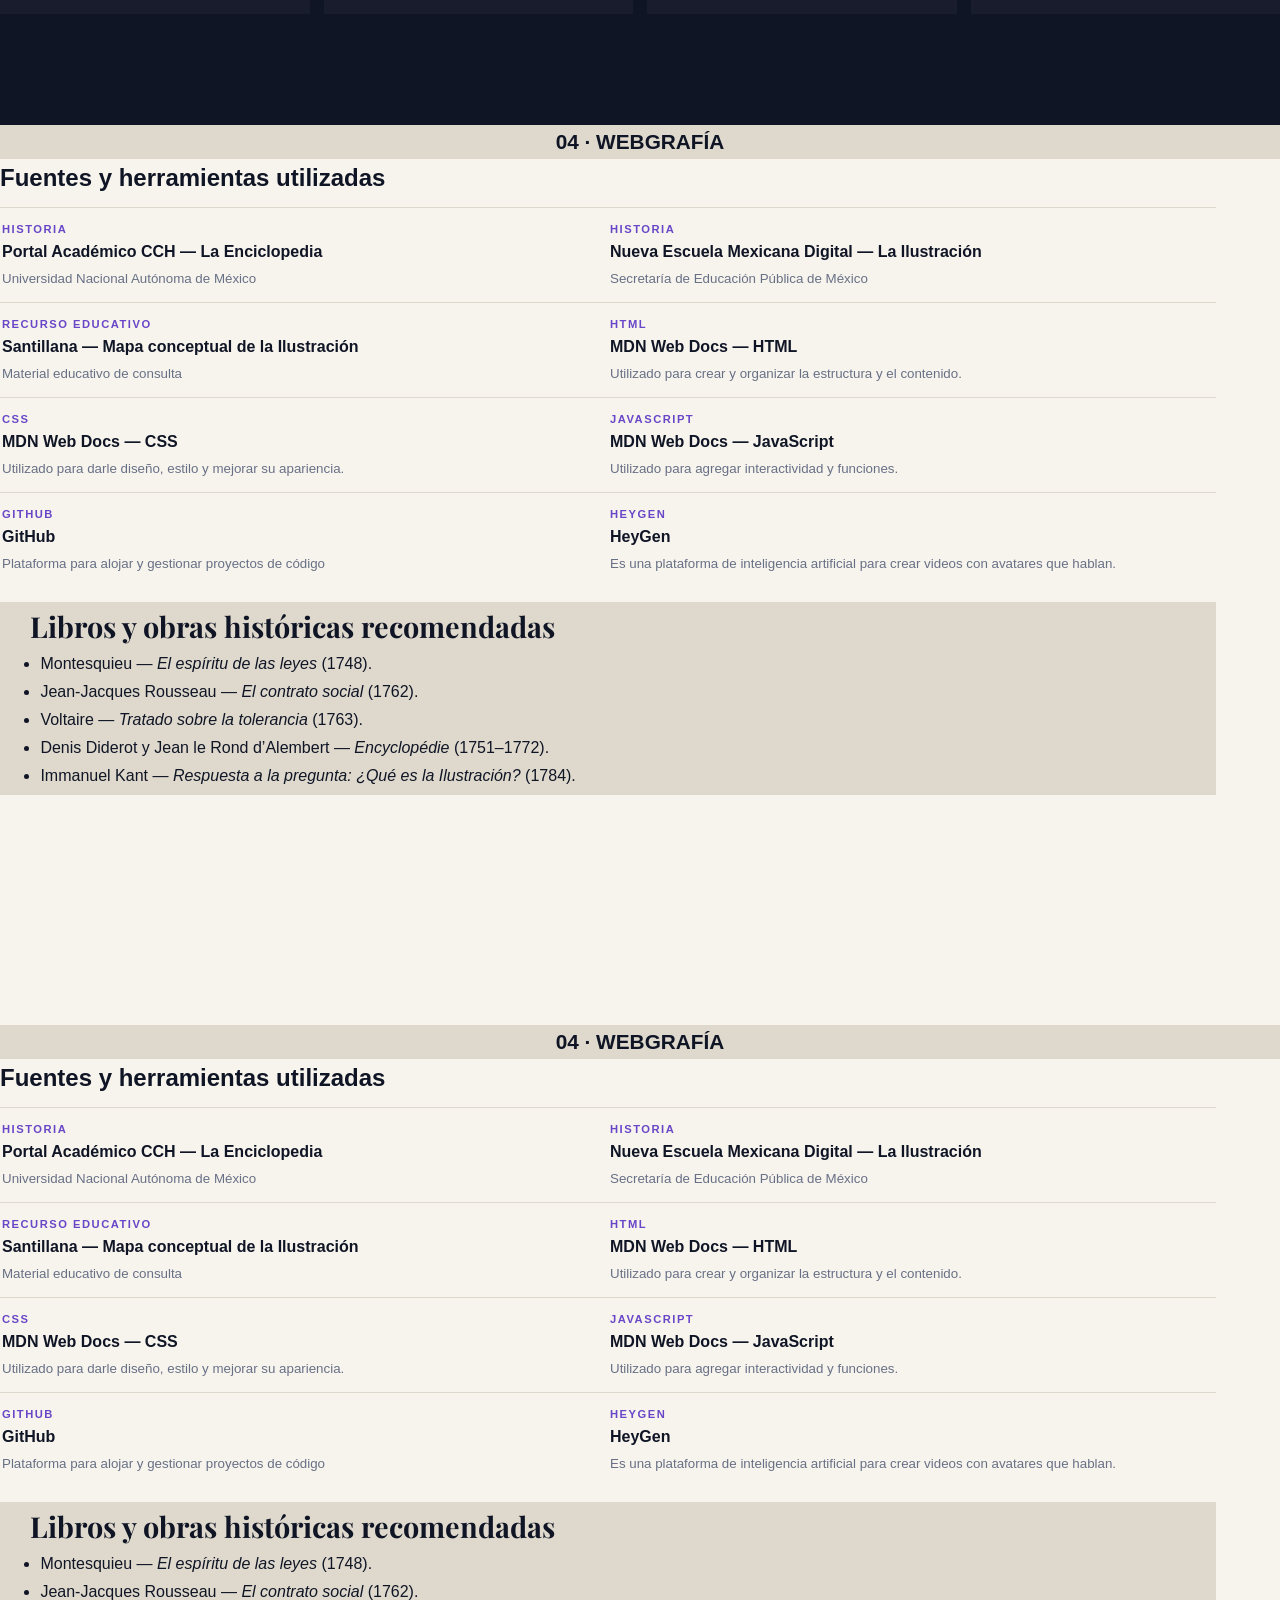
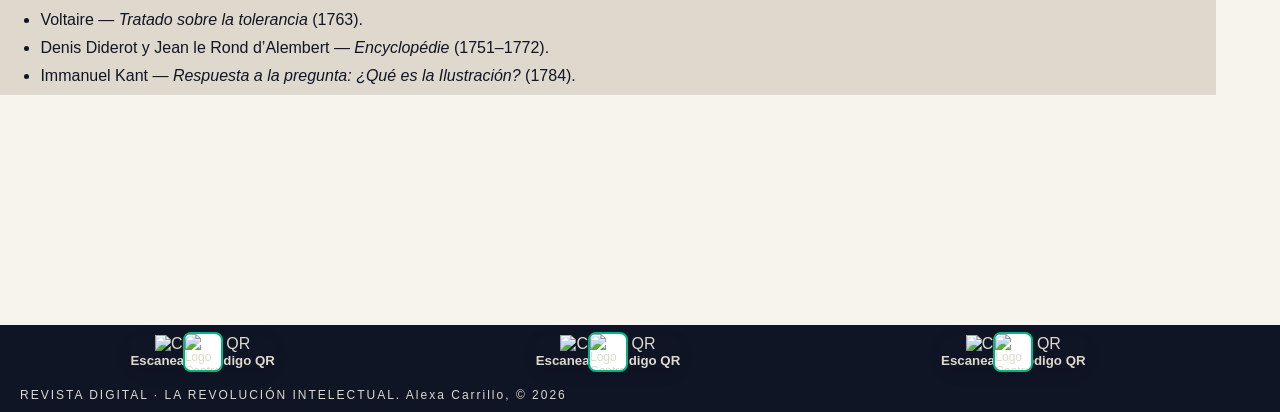
==== commit 045bb2de: "primer-commit3" ====
--- a/index.html
+++ b/index.html
@@ -176,20 +176,11 @@
           <h4>UNIDAD III</h4>
           <a href="#indice">↑ Volver al índice</a>
         </div>
-        <h2>La Enciclopedia: el conocimiento organizado</h2>
-        <p>La <em>Encyclopédie, ou Dictionnaire raisonné des sciences, des arts et des métiers</em> fue dirigida por
-          Denis Diderot y Jean le Rond d’Alembert. Su primer volumen apareció en 1751 y el proyecto reunió conocimientos
-          de ciencias, artes, oficios y filosofía.</p>
-        <p>La obra representó una nueva confianza en la capacidad humana para recopilar, ordenar y difundir el
-          conocimiento. Entre sus colaboradores estuvieron figuras como Montesquieu, Rousseau y Voltaire. La
-          Enciclopedia ayudó a convertir el conocimiento en una herramienta para educar y fomentar la reflexión crítica.
-        </p>
-        <div class="timeline">
-          <div><b>1747</b><span>Diderot y d’Alembert asumen el proyecto.</span></div>
-          <div><b>1751</b><span>Se publica el primer volumen.</span></div>
-          <div><b>1772</b><span>Se completa la edición principal de textos y láminas.</span></div>
-        </div>
-        <a class="back" href="#indice">↑ Volver al índice</a>
+        <h2>Matriz Análisis FODA</h2>
+        <h3>
+          “Trastorno Inducido por el Alcohol, Cafeína, Cannabis, Alucinógenos”
+        </h3>
+        <img src="foda.png" alt="foda" class="arbol">
       </article>
 
       <article id="unidad-4" class="article split">
@@ -197,79 +188,11 @@
           <h4>UNIDAD IV</h4>
           <a href="#indice">↑ Volver al índice</a>
         </div>
-        <h2>Revolución científica y razón</h2>
-        <p>La Revolución Científica, desarrollada entre los siglos XVI y XVII, cambió profundamente la forma de
-          estudiar la naturaleza. Las matemáticas, la observación y la experimentación ganaron protagonismo frente a
-          explicaciones basadas únicamente en la autoridad de la tradición.</p>
-        <p>Las contribuciones de científicos como Copérnico, Galileo, Kepler y Newton ayudaron a construir una visión
-          moderna de la ciencia. Este ambiente intelectual preparó parte del terreno para la confianza ilustrada en la
-          razón y en el progreso.</p>
-
-        <!-- NÚCLEO INTERACTIVO -->
-        <div class="intel-container">
-
-          <!-- NÚCLEO -->
-          <div class="intel-logo" id="intelLogo">
-
-            <!-- Órbitas -->
-            <div class="idea-orbit orbit-1">
-              <button class="idea"
-                data-text="La razón permitió cuestionar las ideas tradicionales y desarrollar el pensamiento crítico.">
-                RAZÓN
-              </button>
-            </div>
-
-            <div class="idea-orbit orbit-2">
-              <button class="idea"
-                data-text="La ciencia impulsó la observación, la experimentación y nuevas explicaciones sobre el mundo.">
-                CIENCIA
-              </button>
-            </div>
-
-            <div class="idea-orbit orbit-3">
-              <button class="idea"
-                data-text="La libertad se convirtió en uno de los grandes ideales defendidos por los pensadores de la Ilustración.">
-                LIBERTAD
-              </button>
-            </div>
-
-            <div class="idea-orbit orbit-4">
-              <button class="idea"
-                data-text="El conocimiento comenzó a verse como una herramienta para educar, cuestionar y transformar la sociedad.">
-                CONOCIMIENTO
-              </button>
-            </div>
-
-            <div class="idea-orbit orbit-5">
-              <button class="idea"
-                data-text="El progreso representaba la confianza en que la educación y la ciencia podían mejorar la sociedad.">
-                PROGRESO
-              </button>
-            </div>
-
-            <!-- Núcleo central -->
-            <div class="intel-core">
-              <div class="core-symbol">✦</div>
-              <span>IDEAS</span>
-            </div>
-
-          </div>
-
-
-          <!-- TEXTO DE LA IDEA -->
-          <div class="idea-message" id="ideaMessage">
-
-            <span id="ideaTitle">
-              REVOLUCIÓN INTELECTUAL
-            </span>
-
-            <p id="ideaText">
-              Pasa el cursor sobre una idea
-            </p>
-
-          </div>
-
-        </div>
+        <h2>ESQUEMA DE TRASTORNO DE IDENTIDAD DISOCIATIVA</h2>
+        <h3>Se caracterizado por una alteración significativa de la identidad, en la que pueden presentarse dos o más
+          estados de personalidad, acompañados de interrupciones o lagunas de memoria. Estas manifestaciones pueden
+          afectar la conducta, las emociones y el funcionamiento cotidiano de la persona.</h3>
+        <img src="esquema.png" alt="esquema" class="arbol">
       </article>
 
       <article id="unidad-5" class="article">
--- a/style.css
+++ b/style.css
@@ -332,6 +332,12 @@
   font: 700 clamp(1.4rem, 5vw, 2rem)/1.05 'Playfair Display', serif;
   width: 95%;
 }
+.article h3 {
+  font: 400 clamp(0.8rem, 5vw, 1rem)/1.05 'Playfair Display', serif;
+  width: 95%;
+  color: var(--cyan);
+  font-style: oblique;
+}
 
 .article p {
   width: 95%;
@@ -387,34 +393,6 @@
   }
 
 }
-
-.thinkers {
-  display: grid;
-  grid-template-columns: repeat(4, 1fr);
-  gap: 18px;
-  margin: 20px 0;
-}
-
-.thinker {
-  padding: 20px;
-  border: 1px solid #ffffff1a;
-  background: #ffffff08
-}
-
-.thinker .number {
-  color: var(--cyan);
-  font-weight: 700
-}
-
-.thinker h3 {
-  font: 700 1.8rem 'Playfair Display', serif;
-  margin: 20px 0 8px
-}
-
-.thinker p {
-  font-size: .92rem
-}
-
 .timeline {
   display: grid;
   grid-template-columns: repeat(3, 1fr);
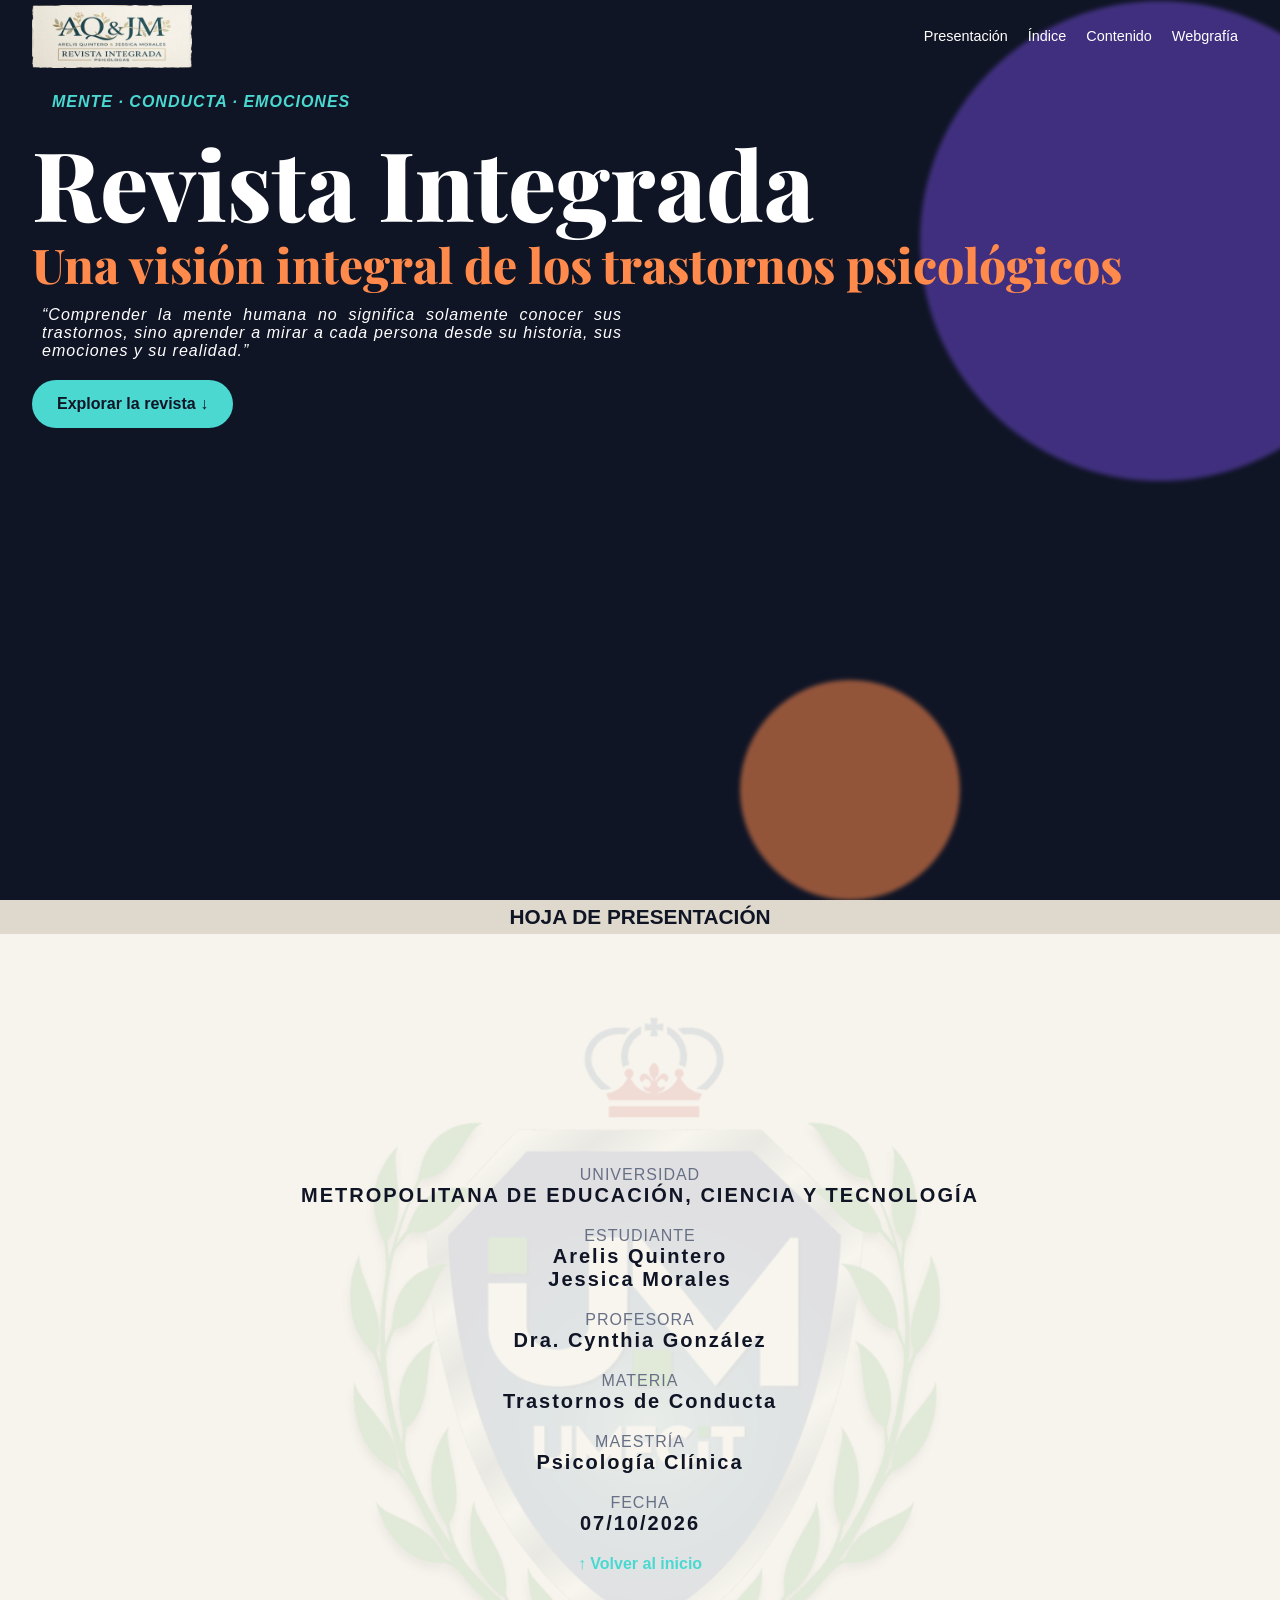
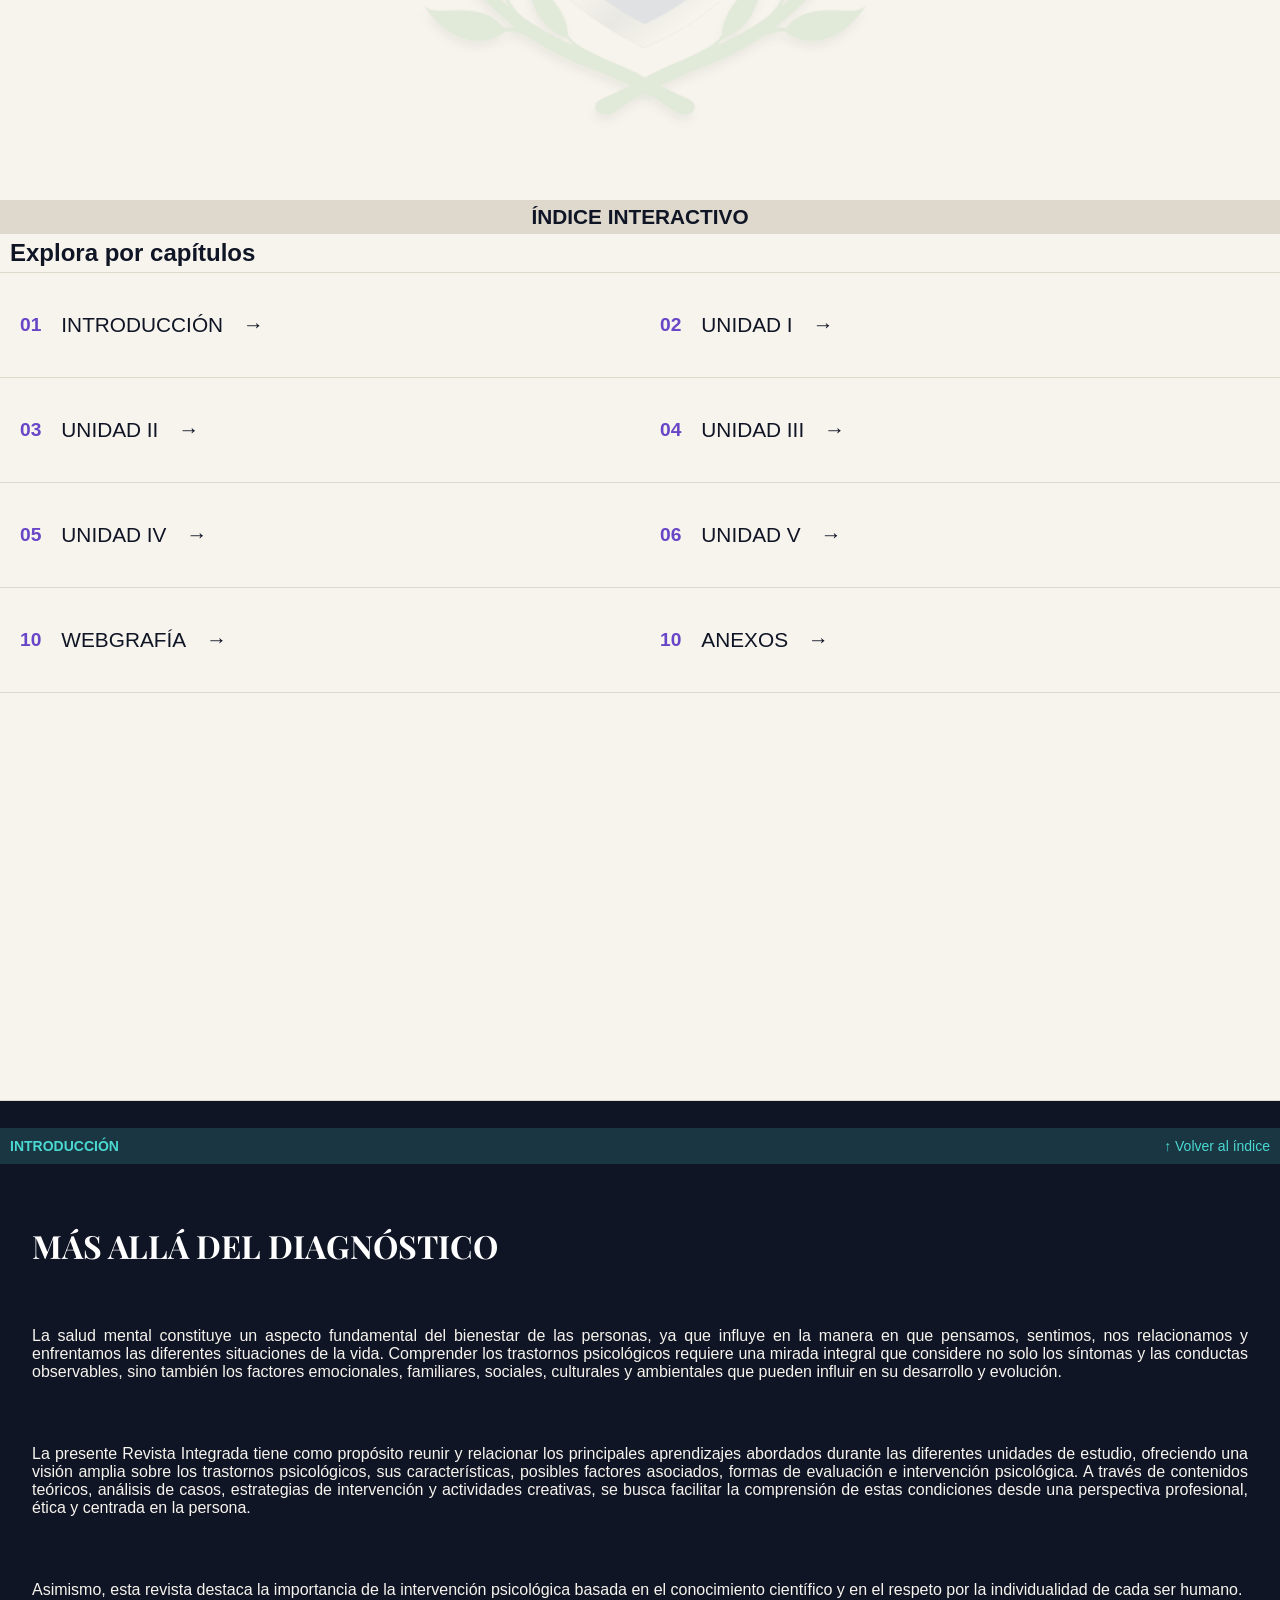
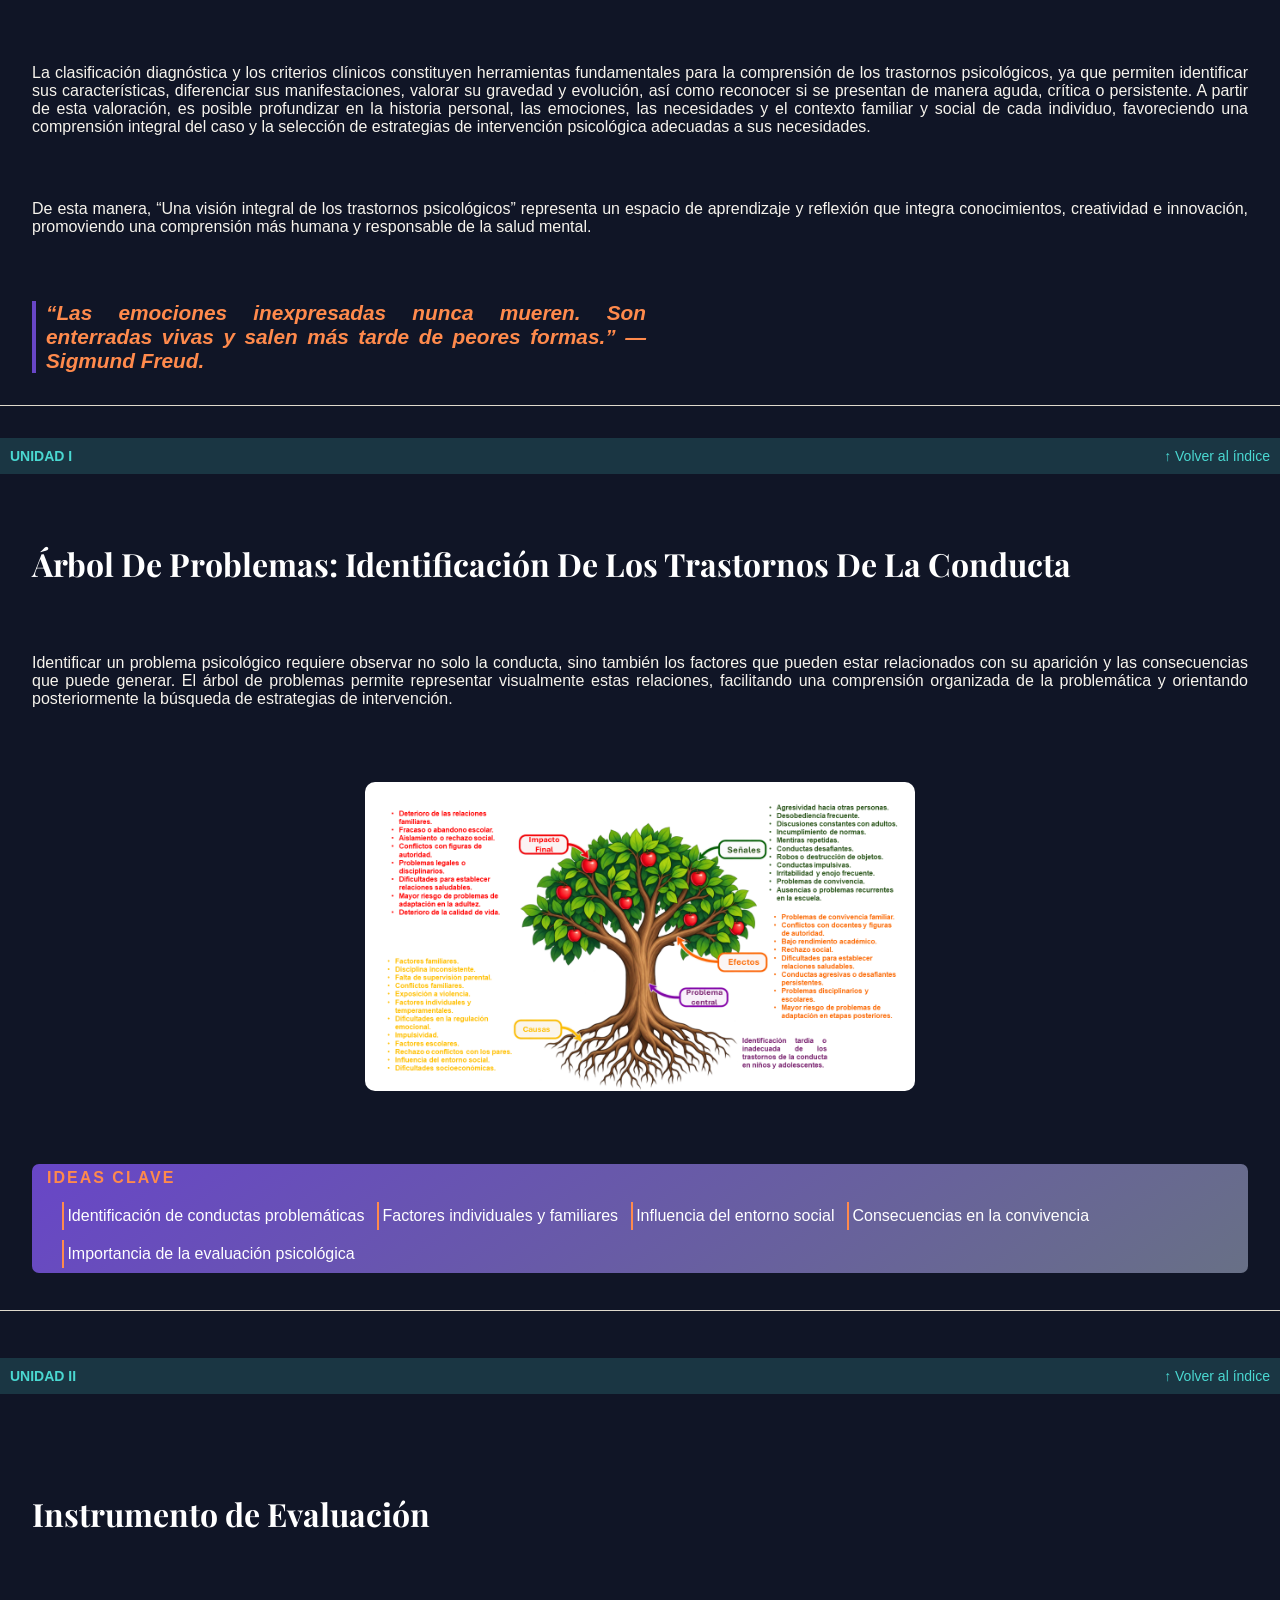
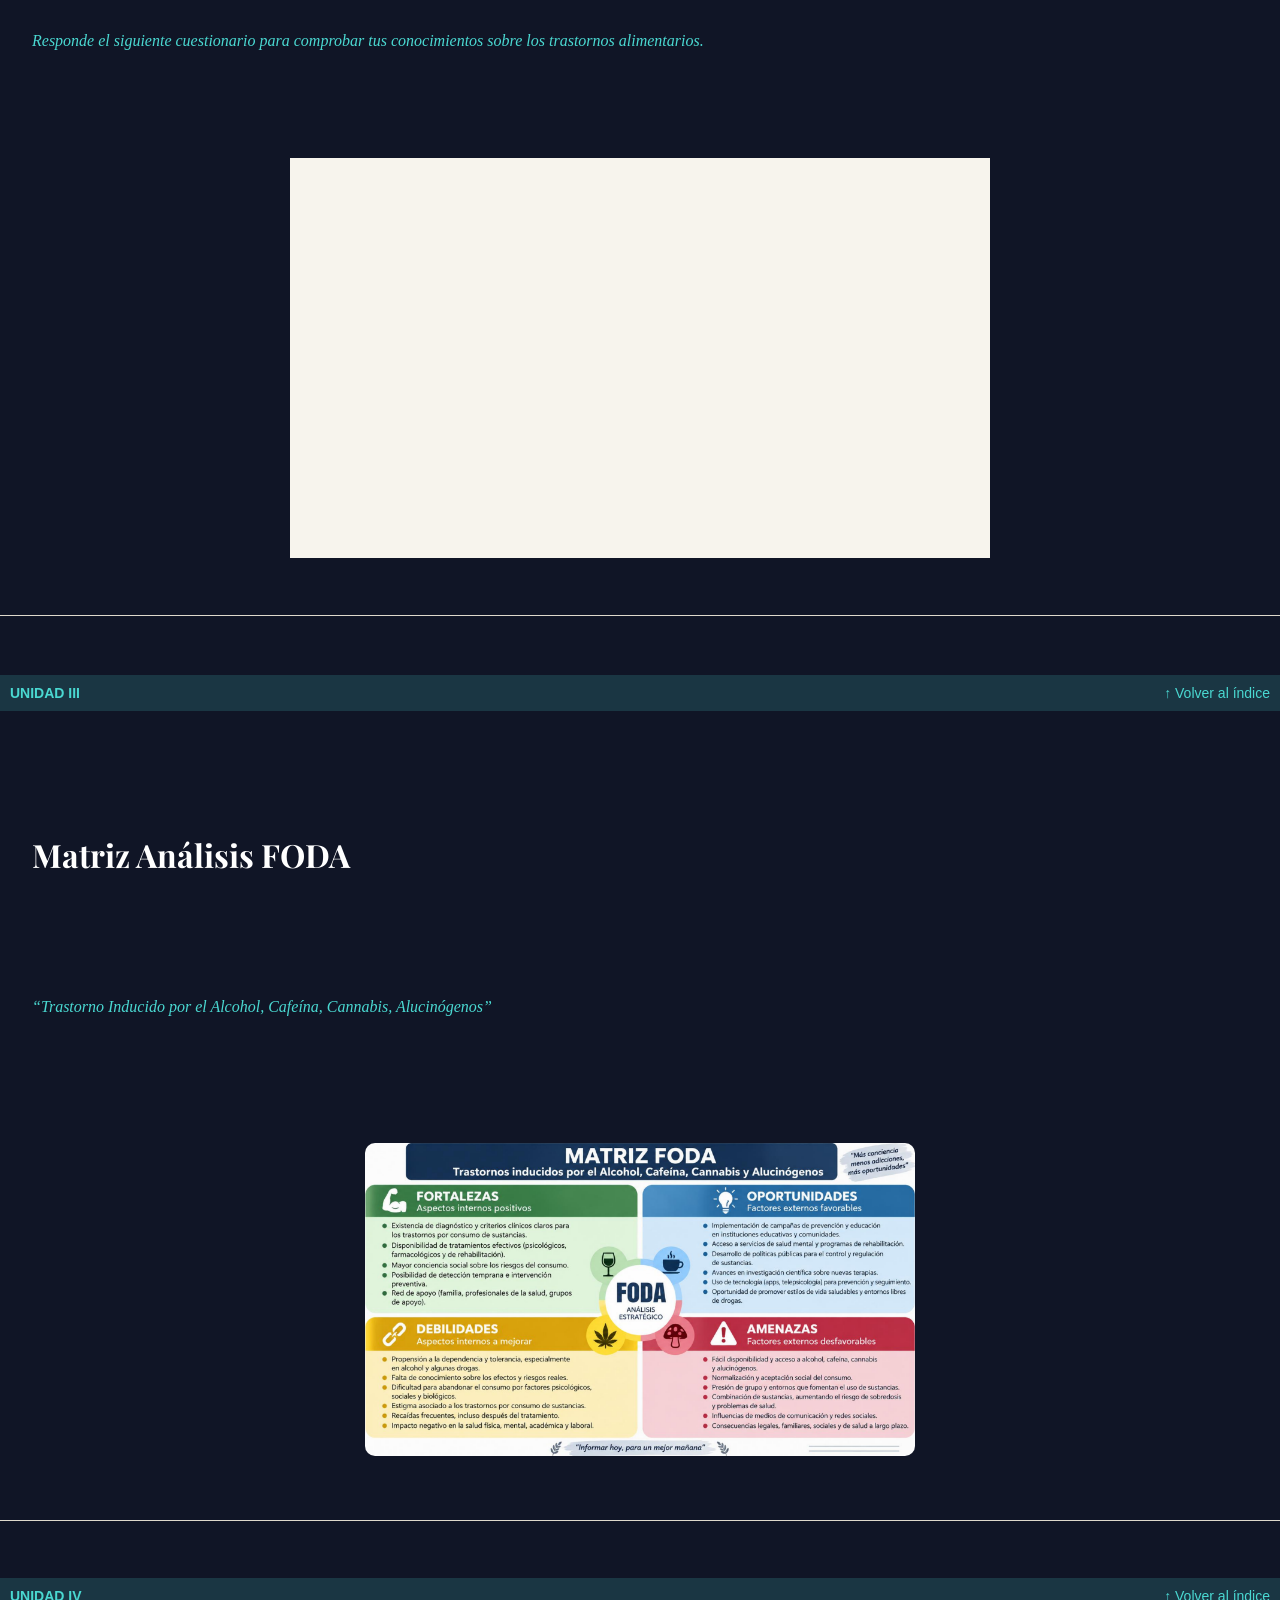
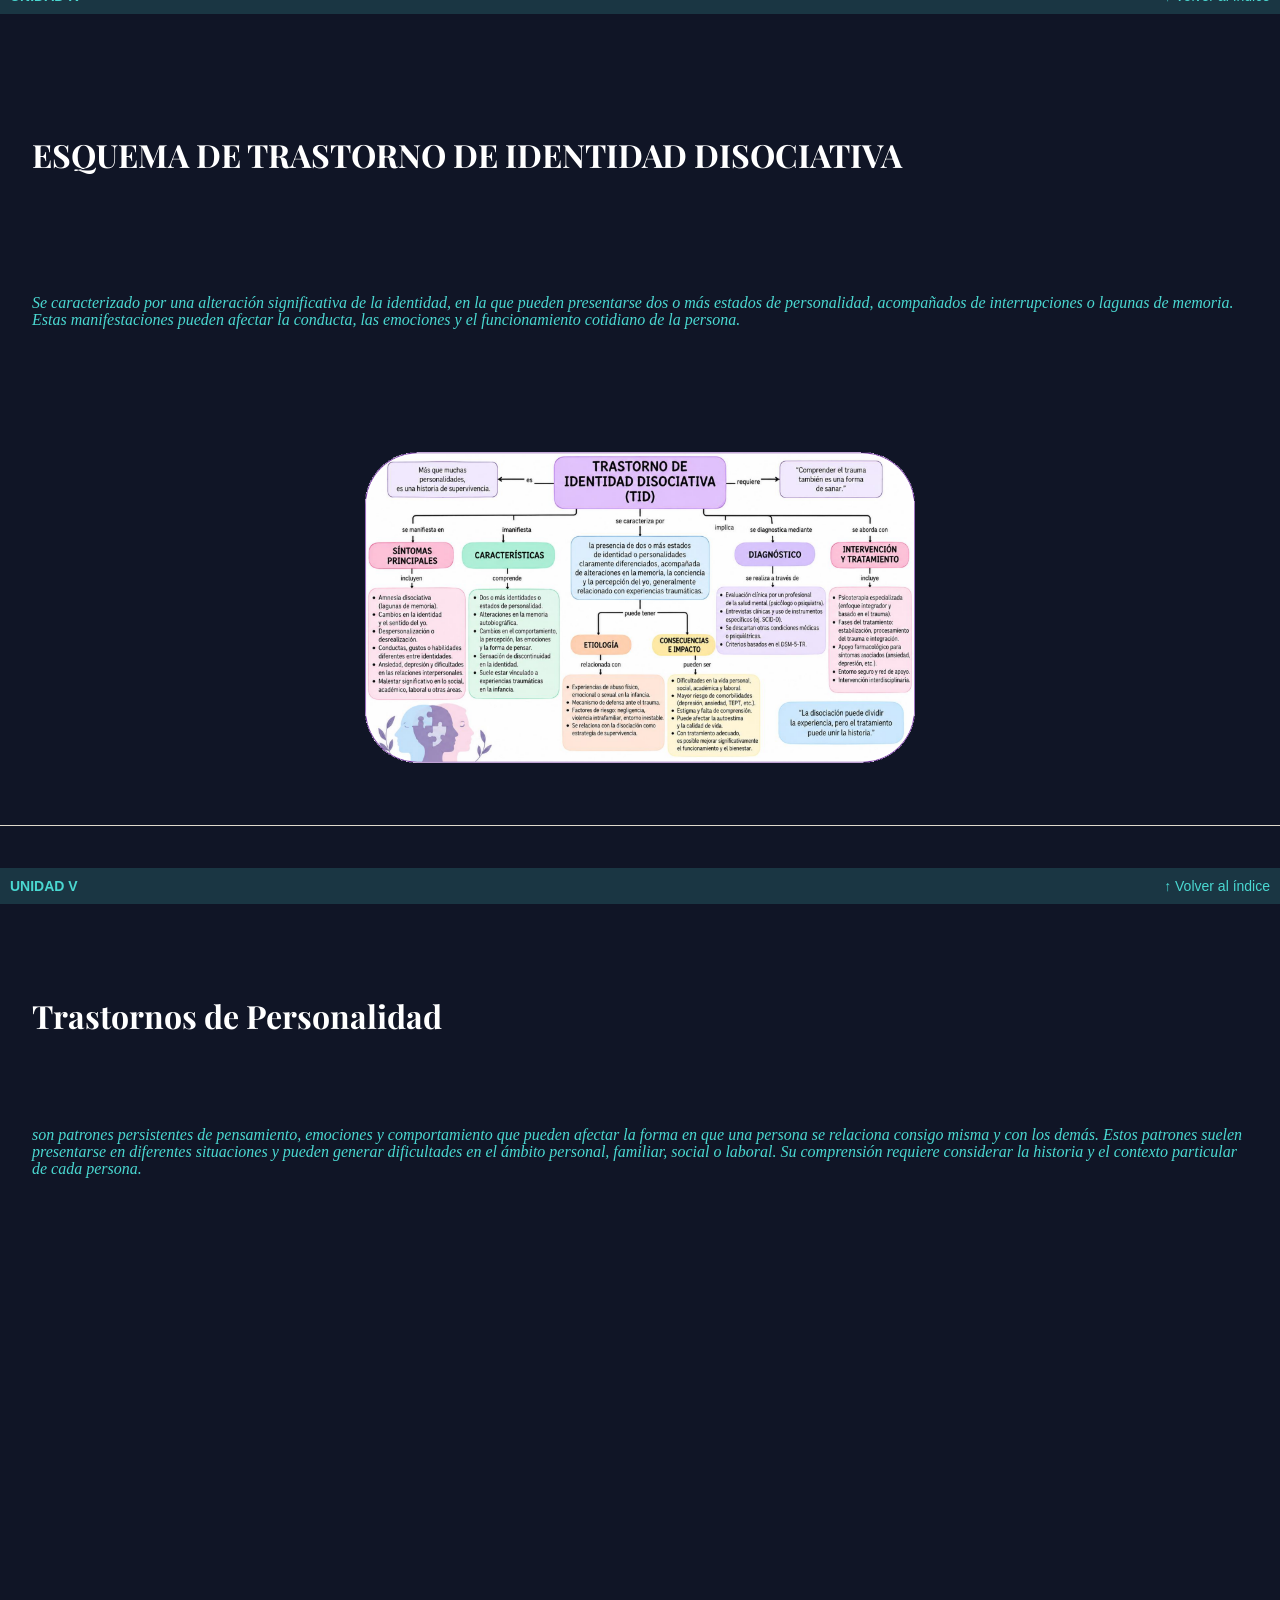
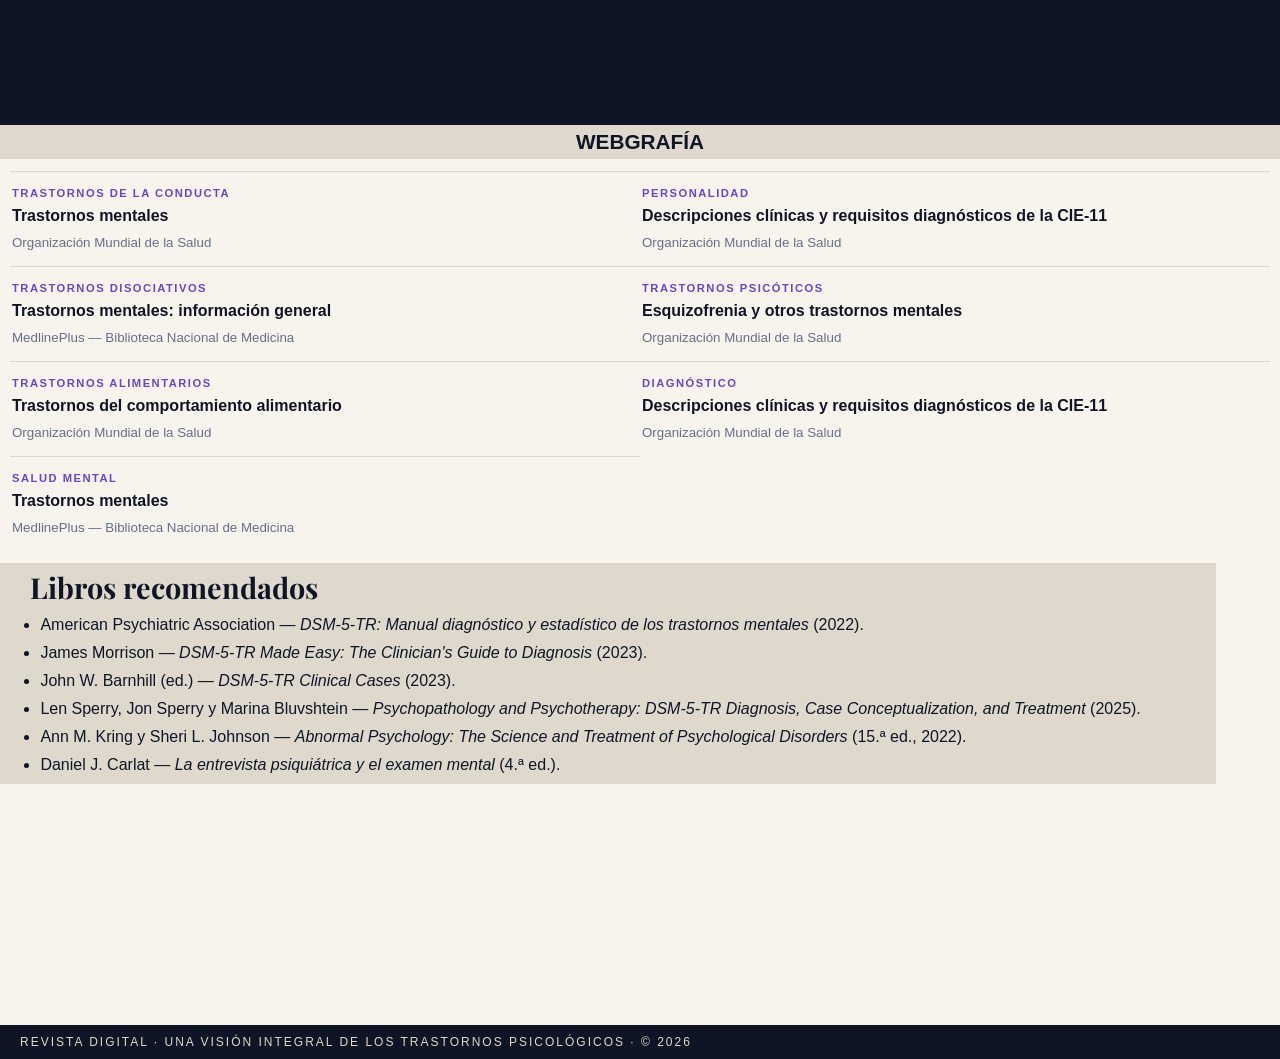
==== commit a38a285a: "primer-commit4" ====
--- a/index.html
+++ b/index.html
@@ -22,7 +22,6 @@
         <a href="#indice">Índice</a>
         <a href="#contenido">Contenido</a>
         <a href="#webgrafia">Webgrafía</a>
-        <a href="#anexo">Anexos</a>
       </div>
     </nav>
 
@@ -40,7 +39,7 @@
 
   <main>
     <section id="presentacion" class="section presentation">
-      <div class="section-tag">01 · HOJA DE PRESENTACIÓN</div>
+      <div class="section-tag">HOJA DE PRESENTACIÓN</div>
       <div class="student">
         <img src="logo-escuela.png" alt="logo-escuela" class="logo-u">
         <div><span>UNIVERSIDAD</span><br><strong>METROPOLITANA DE EDUCACIÓN, CIENCIA Y TECNOLOGÍA</strong></div>
@@ -55,7 +54,7 @@
     </section>
 
     <section id="indice" class="section indice">
-      <div class="section-tag">02 · ÍNDICE INTERACTIVO</div>
+      <div class="section-tag">ÍNDICE INTERACTIVO</div>
       <h2 class="section-title">Explora por capítulos</h2>
       <div class="index-grid">
         <a href="#intro" class="index-item"><b>01</b><span>INTRODUCCIÓN</span>→</a>
@@ -200,163 +199,95 @@
           <h4>UNIDAD V</h4>
           <a href="#indice">↑ Volver al índice</a>
         </div>
-        <h2>Impacto político y social</h2>
-        <p>Las ideas ilustradas tuvieron repercusiones en la forma de pensar el poder y los derechos. La crítica al
-          absolutismo, la defensa de libertades y el debate sobre la soberanía popular contribuyeron al clima
-          intelectual de las grandes transformaciones políticas de finales del siglo XVIII.</p>
-        <div class="impact-grid">
-          <div><strong>POLÍTICA</strong><span>Separación de poderes, soberanía y límites al poder.</span></div>
-          <div><strong>SOCIEDAD</strong><span>Debates sobre igualdad, derechos y libertad.</span></div>
-          <div><strong>EDUCACIÓN</strong><span>Difusión del conocimiento y formación del ciudadano.</span></div>
-          <div><strong>CIENCIA</strong><span>Valoración de la observación, la razón y la investigación.</span></div>
+        <h2>Trastornos de Personalidad</h2>
+        <h3>
+          son patrones persistentes de pensamiento, emociones y comportamiento que pueden afectar la forma en que una
+          persona se relaciona consigo misma y con los demás. Estos patrones suelen presentarse en diferentes
+          situaciones y pueden generar dificultades en el ámbito personal, familiar, social o laboral. Su comprensión
+          requiere considerar la historia y el contexto particular de cada persona.
+        </h3>
+        <div class="pdf-container">
+          <iframe src="personalidad.pdf" title="Esquema del Trastorno de Identidad Disociativa">
+          </iframe>
         </div>
       </article>
     </section>
 
     <section id="webgrafia" class="section grafia">
-      <div class="section-tag">04 · WEBGRAFÍA</div>
-      <h2 class="section-title">Fuentes y herramientas utilizadas</h2>
+      <div class="section-tag">WEBGRAFÍA</div>
       <div class="sources">
-        <a href="https://e1.portalacademico.cch.unam.mx/alumno/historiauniversal1/unidad3/ilustracion/enciclopedia"
-          target="_blank" rel="noopener">
-          <span>HISTORIA</span><strong>Portal Académico CCH — La Enciclopedia</strong><small>Universidad Nacional
-            Autónoma de México</small>
-        </a>
-        <a href="https://nuevaescuelamexicana.sep.gob.mx/contenido/coleccion/la-ilustracion-en-la-nueva-espana-2/"
-          target="_blank" rel="noopener">
-          <span>HISTORIA</span><strong>Nueva Escuela Mexicana Digital — La Ilustración</strong><small>Secretaría de
-            Educación Pública de México</small>
-        </a>
-        <a href="https://prismas.santillana.es/useruploads/ctx/a/448689922/r/s/138326722/U01_B03_MC.pdf?idcurso=4493202"
-          target="_blank" rel="noopener">
-          <span>RECURSO EDUCATIVO</span><strong>Santillana — Mapa conceptual de la Ilustración</strong><small>Material
-            educativo de consulta</small>
-        </a>
-        <a href="https://developer.mozilla.org/es/docs/Web/HTML" target="_blank" rel="noopener">
-          <span>HTML</span><strong>MDN Web Docs — HTML</strong><small>Utilizado para crear y organizar la estructura y
-            el contenido.</small>
-        </a>
-        <a href="https://developer.mozilla.org/es/docs/Web/CSS" target="_blank" rel="noopener">
-          <span>CSS</span><strong>MDN Web Docs — CSS</strong><small>Utilizado para darle diseño, estilo y mejorar su
-            apariencia.</small>
-        </a>
-        <a href="https://developer.mozilla.org/es/docs/Web/JavaScript" target="_blank" rel="noopener">
-          <span>JAVASCRIPT</span><strong>MDN Web Docs — JavaScript</strong><small>Utilizado para agregar interactividad
-            y funciones.</small>
-        </a>
-        <a href="https://github.com/" target="_blank" rel="noopener">
-          <span>GITHUB</span><strong>GitHub</strong><small>Plataforma para alojar y gestionar proyectos de
-            código</small>
-        </a>
-        <a href="https://app.heygen.com/" target="_blank" rel="noopener">
-          <span>HEYGEN</span><strong>HeyGen</strong><small>Es una plataforma de inteligencia artificial para crear
-            videos con avatares que hablan.</small>
+        <!-- Trastornos de la conducta -->
+        <a href="https://www.who.int/es/news-room/fact-sheets/detail/mental-disorders" target="_blank" rel="noopener">
+          <span>TRASTORNOS DE LA CONDUCTA</span>
+          <strong>Trastornos mentales</strong>
+          <small>Organización Mundial de la Salud</small>
+        </a>
+
+        <!-- Trastornos de personalidad -->
+        <a href="https://www.who.int/publications/i/item/9789240077263" target="_blank" rel="noopener">
+          <span>PERSONALIDAD</span>
+          <strong>Descripciones clínicas y requisitos diagnósticos de la CIE-11</strong>
+          <small>Organización Mundial de la Salud</small>
+        </a>
+
+        <!-- Trastornos disociativos / TID -->
+        <a href="https://www.medlineplus.gov/spanish/mentaldisorders.html" target="_blank" rel="noopener">
+          <span>TRASTORNOS DISOCIATIVOS</span>
+          <strong>Trastornos mentales: información general</strong>
+          <small>MedlinePlus — Biblioteca Nacional de Medicina</small>
+        </a>
+
+        <!-- Trastornos psicóticos -->
+        <a href="https://www.who.int/es/news-room/fact-sheets/detail/mental-disorders" target="_blank" rel="noopener">
+          <span>TRASTORNOS PSICÓTICOS</span>
+          <strong>Esquizofrenia y otros trastornos mentales</strong>
+          <small>Organización Mundial de la Salud</small>
+        </a>
+
+        <!-- Trastornos alimentarios -->
+        <a href="https://www.who.int/es/news-room/fact-sheets/detail/mental-disorders" target="_blank" rel="noopener">
+          <span>TRASTORNOS ALIMENTARIOS</span>
+          <strong>Trastornos del comportamiento alimentario</strong>
+          <small>Organización Mundial de la Salud</small>
+        </a>
+
+        <!-- Clasificación y diagnóstico -->
+        <a href="https://www.who.int/publications/i/item/9789240077263" target="_blank" rel="noopener">
+          <span>DIAGNÓSTICO</span>
+          <strong>Descripciones clínicas y requisitos diagnósticos de la CIE-11</strong>
+          <small>Organización Mundial de la Salud</small>
+        </a>
+
+        <!-- Salud mental -->
+        <a href="https://www.medlineplus.gov/spanish/mentaldisorders.html" target="_blank" rel="noopener">
+          <span>SALUD MENTAL</span>
+          <strong>Trastornos mentales</strong>
+          <small>MedlinePlus — Biblioteca Nacional de Medicina</small>
         </a>
       </div>
 
       <div class="books">
-        <h3>Libros y obras históricas recomendadas</h3>
+        <h3>Libros recomendados</h3>
         <ul>
-          <li>Montesquieu — <em>El espíritu de las leyes</em> (1748).</li>
-          <li>Jean-Jacques Rousseau — <em>El contrato social</em> (1762).</li>
-          <li>Voltaire — <em>Tratado sobre la tolerancia</em> (1763).</li>
-          <li>Denis Diderot y Jean le Rond d’Alembert — <em>Encyclopédie</em> (1751–1772).</li>
-          <li>Immanuel Kant — <em>Respuesta a la pregunta: ¿Qué es la Ilustración?</em> (1784).</li>
+          <li>American Psychiatric Association — <em>DSM-5-TR: Manual diagnóstico y estadístico de los trastornos
+              mentales</em> (2022).</li>
+          <li>James Morrison — <em>DSM-5-TR Made Easy: The Clinician's Guide to Diagnosis</em> (2023).</li>
+          <li>John W. Barnhill (ed.) — <em>DSM-5-TR Clinical Cases</em> (2023).</li>
+          <li>Len Sperry, Jon Sperry y Marina Bluvshtein — <em>Psychopathology and Psychotherapy: DSM-5-TR Diagnosis,
+              Case Conceptualization, and Treatment</em> (2025).</li>
+          <li>Ann M. Kring y Sheri L. Johnson — <em>Abnormal Psychology: The Science and Treatment of Psychological
+              Disorders</em> (15.ª ed., 2022).</li>
+          <li>Daniel J. Carlat — <em>La entrevista psiquiátrica y el examen mental</em> (4.ª ed.).</li>
         </ul>
       </div>
-    </section>
-    <section id="anexo" class="section grafia">
-      <div class="section-tag">04 · WEBGRAFÍA</div>
-      <h2 class="section-title">Fuentes y herramientas utilizadas</h2>
-      <div class="sources">
-        <a href="https://e1.portalacademico.cch.unam.mx/alumno/historiauniversal1/unidad3/ilustracion/enciclopedia"
-          target="_blank" rel="noopener">
-          <span>HISTORIA</span><strong>Portal Académico CCH — La Enciclopedia</strong><small>Universidad Nacional
-            Autónoma de México</small>
-        </a>
-        <a href="https://nuevaescuelamexicana.sep.gob.mx/contenido/coleccion/la-ilustracion-en-la-nueva-espana-2/"
-          target="_blank" rel="noopener">
-          <span>HISTORIA</span><strong>Nueva Escuela Mexicana Digital — La Ilustración</strong><small>Secretaría de
-            Educación Pública de México</small>
-        </a>
-        <a href="https://prismas.santillana.es/useruploads/ctx/a/448689922/r/s/138326722/U01_B03_MC.pdf?idcurso=4493202"
-          target="_blank" rel="noopener">
-          <span>RECURSO EDUCATIVO</span><strong>Santillana — Mapa conceptual de la Ilustración</strong><small>Material
-            educativo de consulta</small>
-        </a>
-        <a href="https://developer.mozilla.org/es/docs/Web/HTML" target="_blank" rel="noopener">
-          <span>HTML</span><strong>MDN Web Docs — HTML</strong><small>Utilizado para crear y organizar la estructura y
-            el contenido.</small>
-        </a>
-        <a href="https://developer.mozilla.org/es/docs/Web/CSS" target="_blank" rel="noopener">
-          <span>CSS</span><strong>MDN Web Docs — CSS</strong><small>Utilizado para darle diseño, estilo y mejorar su
-            apariencia.</small>
-        </a>
-        <a href="https://developer.mozilla.org/es/docs/Web/JavaScript" target="_blank" rel="noopener">
-          <span>JAVASCRIPT</span><strong>MDN Web Docs — JavaScript</strong><small>Utilizado para agregar interactividad
-            y funciones.</small>
-        </a>
-        <a href="https://github.com/" target="_blank" rel="noopener">
-          <span>GITHUB</span><strong>GitHub</strong><small>Plataforma para alojar y gestionar proyectos de
-            código</small>
-        </a>
-        <a href="https://app.heygen.com/" target="_blank" rel="noopener">
-          <span>HEYGEN</span><strong>HeyGen</strong><small>Es una plataforma de inteligencia artificial para crear
-            videos con avatares que hablan.</small>
-        </a>
-      </div>
-
-      <div class="books">
-        <h3>Libros y obras históricas recomendadas</h3>
-        <ul>
-          <li>Montesquieu — <em>El espíritu de las leyes</em> (1748).</li>
-          <li>Jean-Jacques Rousseau — <em>El contrato social</em> (1762).</li>
-          <li>Voltaire — <em>Tratado sobre la tolerancia</em> (1763).</li>
-          <li>Denis Diderot y Jean le Rond d’Alembert — <em>Encyclopédie</em> (1751–1772).</li>
-          <li>Immanuel Kant — <em>Respuesta a la pregunta: ¿Qué es la Ilustración?</em> (1784).</li>
-        </ul>
-      </div>
+
     </section>
   </main>
 
   <footer>
-    <div class="codigosqr">
-      <div class="qr-container">
-
-        <!-- Genera el código QR mediante QuickChart -->
-        <img
-          src="https://quickchart.io/qr?text=https%3A%2F%2Fraw.githubusercontent.com%2FWabrego20%2FRevista_Digital_Revolucion_Intelectual%2Fweb%2Frevolucion-intelectual.png&size=150"
-          alt="Código QR" class="qr-code">
-
-        <!-- Logo en el centro -->
-        <img src="file-image-solid-full.svg" alt="Logo Centro" class="qr-logo">
-
-        <h5>Escanear el código QR</h5>
-
-      </div>
-      <div class="qr-container">
-        <!-- Genera el código QR mediante API externa -->
-        <img
-          src="https://quickchart.io/qr?text=https://raw.githubusercontent.com/Wabrego20/Revista_Digital_Revolucion_Intelectual/web/revolucion-intelectual.pdf&size=150"
-          alt="Código QR" class="qr-code">
-
-        <!-- Imagen o Logo en el centro -->
-        <img src="file-pdf-solid-full.svg" alt="Logo Centro" class="qr-logo">
-        <h5>Escanear el código QR</h5>
-      </div>
-      <div class="qr-container">
-        <!-- Genera el código QR mediante API externa -->
-        <img
-          src="https://quickchart.io/qr?text=https://raw.githubusercontent.com/Wabrego20/Revista_Digital_Revolucion_Intelectual/web/videoplayback.mp4&size=150"
-          alt="Código QR" class="qr-code">
-
-        <!-- Imagen o Logo en el centro -->
-        <img src="video-solid-full.svg" alt="Logo Centro" class="qr-logo">
-        <h5>Escanear el código QR</h5>
-      </div>
-    </div>
-    <p>REVISTA DIGITAL · LA REVOLUCIÓN INTELECTUAL. Alexa Carrillo, &copy 2026</p>
+    <p>REVISTA DIGITAL · UNA VISIÓN INTEGRAL DE LOS TRASTORNOS PSICOLÓGICOS · © 2026</p>
   </footer>
+
 
   <script src="script.js"></script>
 </body>
--- a/style.css
+++ b/style.css
@@ -156,6 +156,9 @@
   font-size: 1.3rem;
   background-color: var(--line);
 }
+.section-title{
+padding-left: 10px;
+}
 
 .eyebrow {
   font-size: 1rem;
@@ -332,6 +335,7 @@
   font: 700 clamp(1.4rem, 5vw, 2rem)/1.05 'Playfair Display', serif;
   width: 95%;
 }
+
 .article h3 {
   font: 400 clamp(0.8rem, 5vw, 1rem)/1.05 'Playfair Display', serif;
   width: 95%;
@@ -393,6 +397,7 @@
   }
 
 }
+
 .timeline {
   display: grid;
   grid-template-columns: repeat(3, 1fr);
@@ -472,8 +477,8 @@
   display: grid;
   grid-template-columns: repeat(2, 1fr);
   gap: 0;
-  width: 95%;
-  padding: 10px 0;
+  width: 100%;
+  padding: 7px 10px;
 }
 
 .sources a {
@@ -1087,8 +1092,9 @@
 
 .formulario-google {
   max-width: 100%;
+  height: 400px;
   margin: 5px auto;
-  overflow-x: hidden;
+  overflow: hidden;
   background-color: var(--paper);
 }
 
@@ -1097,6 +1103,21 @@
   border: none;
   max-width: 100%;
   width: 700px;
-  min-height: 400px;
-
+  height: 100%;
+
+}
+
+.pdf-container {
+  max-width: 100%;
+  height: 400px;
+  margin: 5px auto;
+  overflow: hidden;
+}
+
+.pdf-container iframe {
+  display: block;
+  border: none;
+  max-width: 100%;
+  width: 700px;
+  height: 100%;
 }
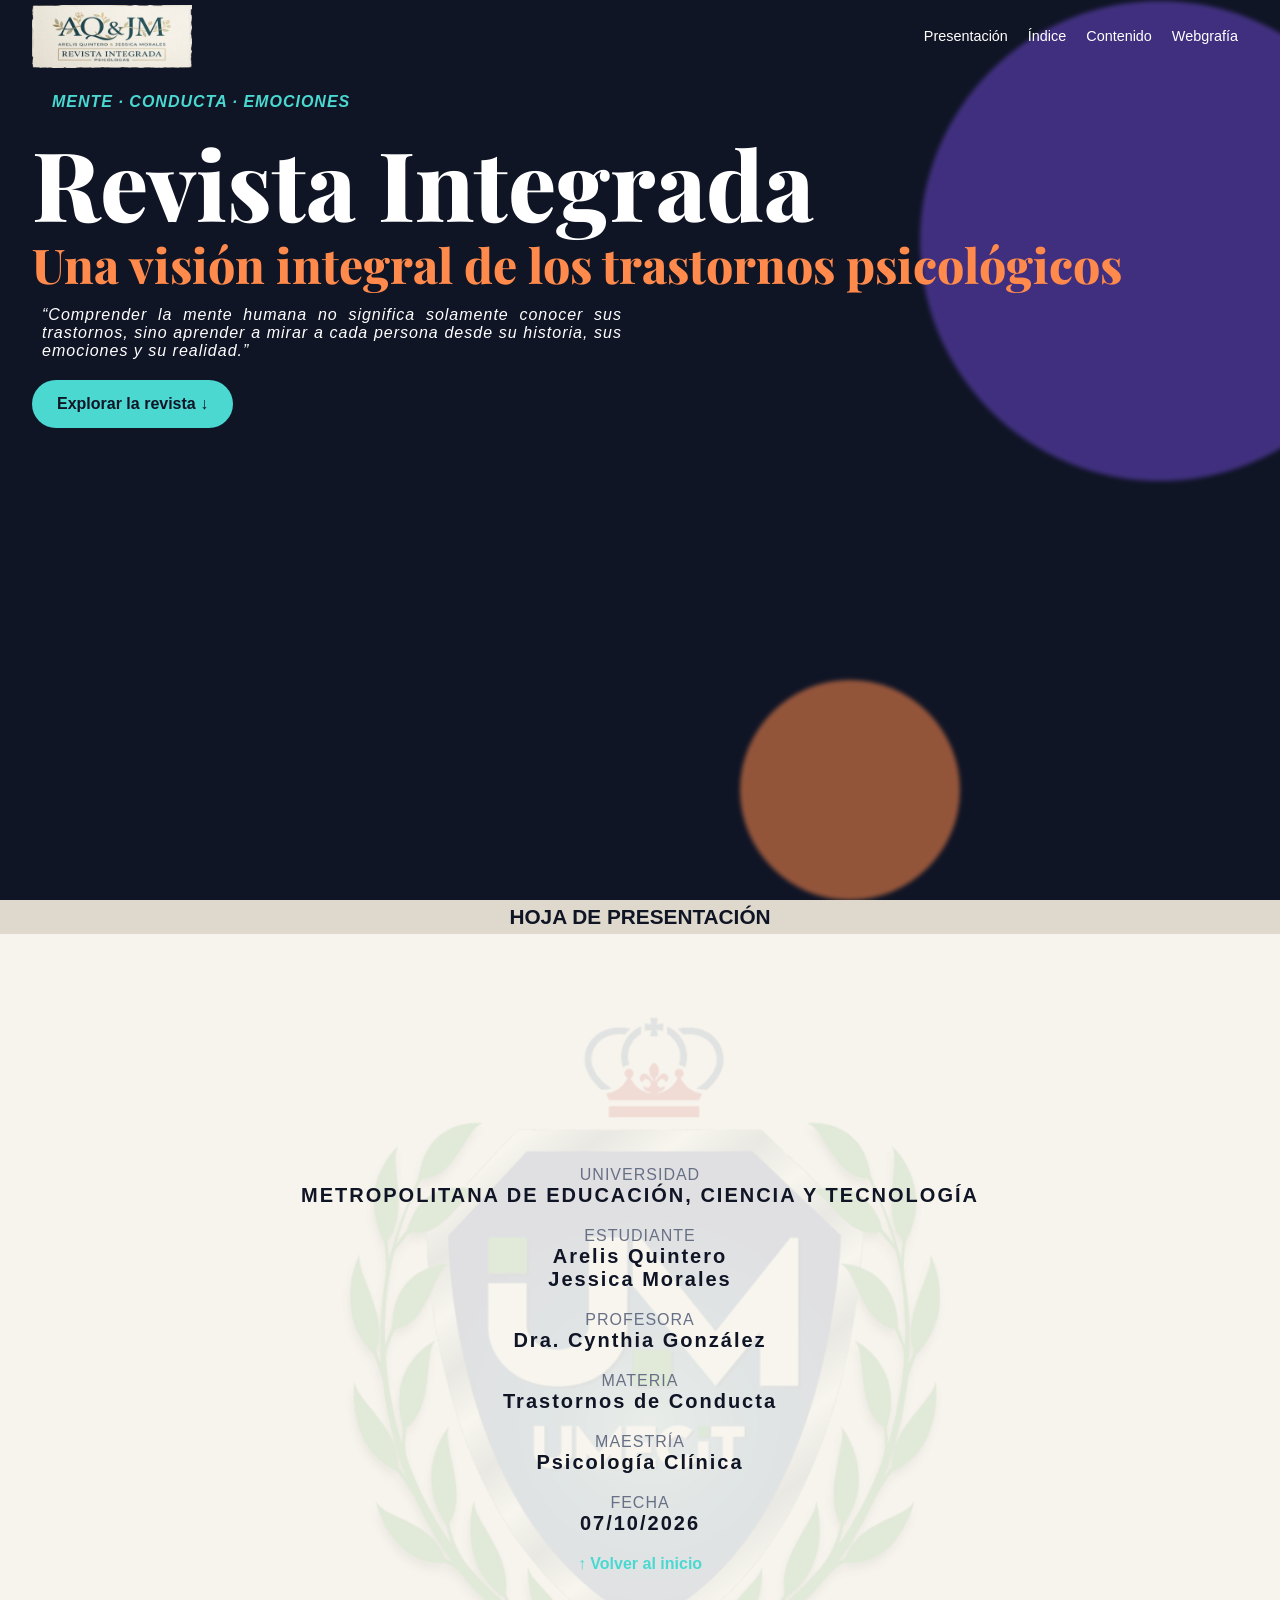
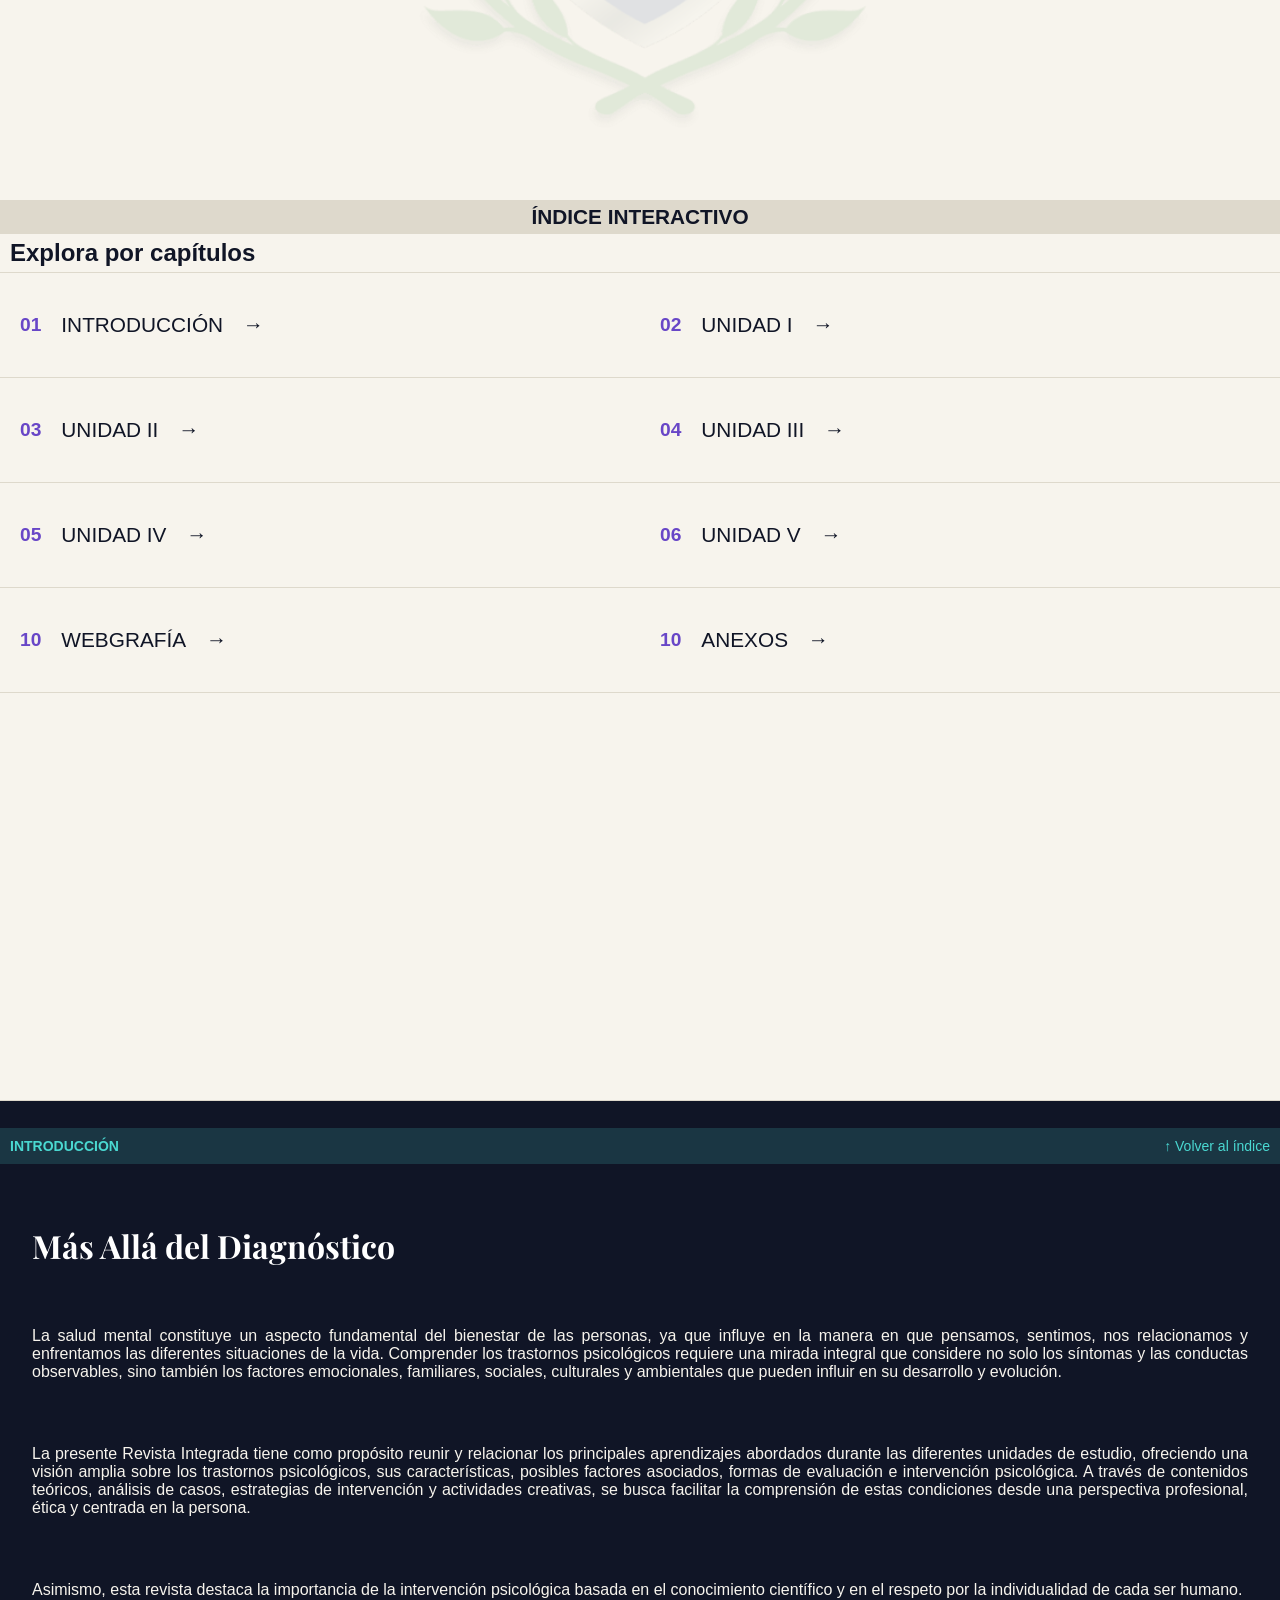
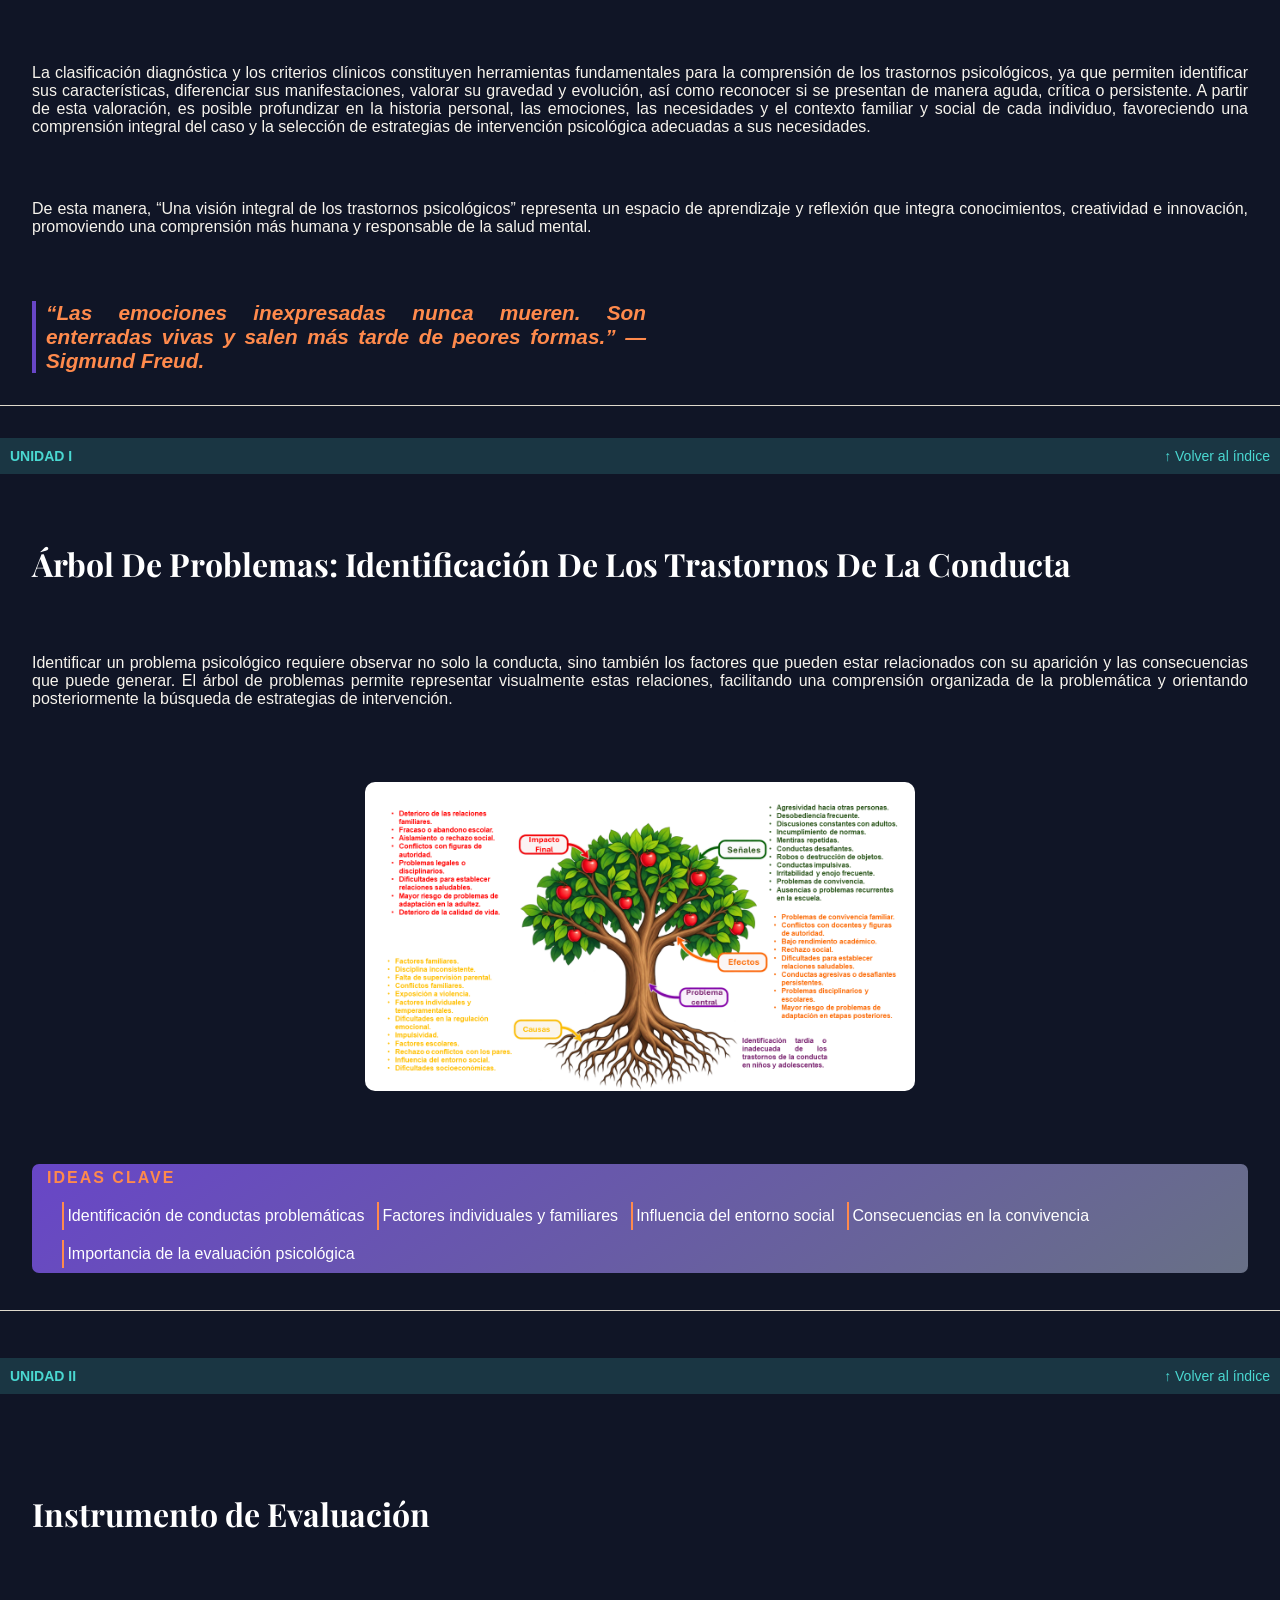
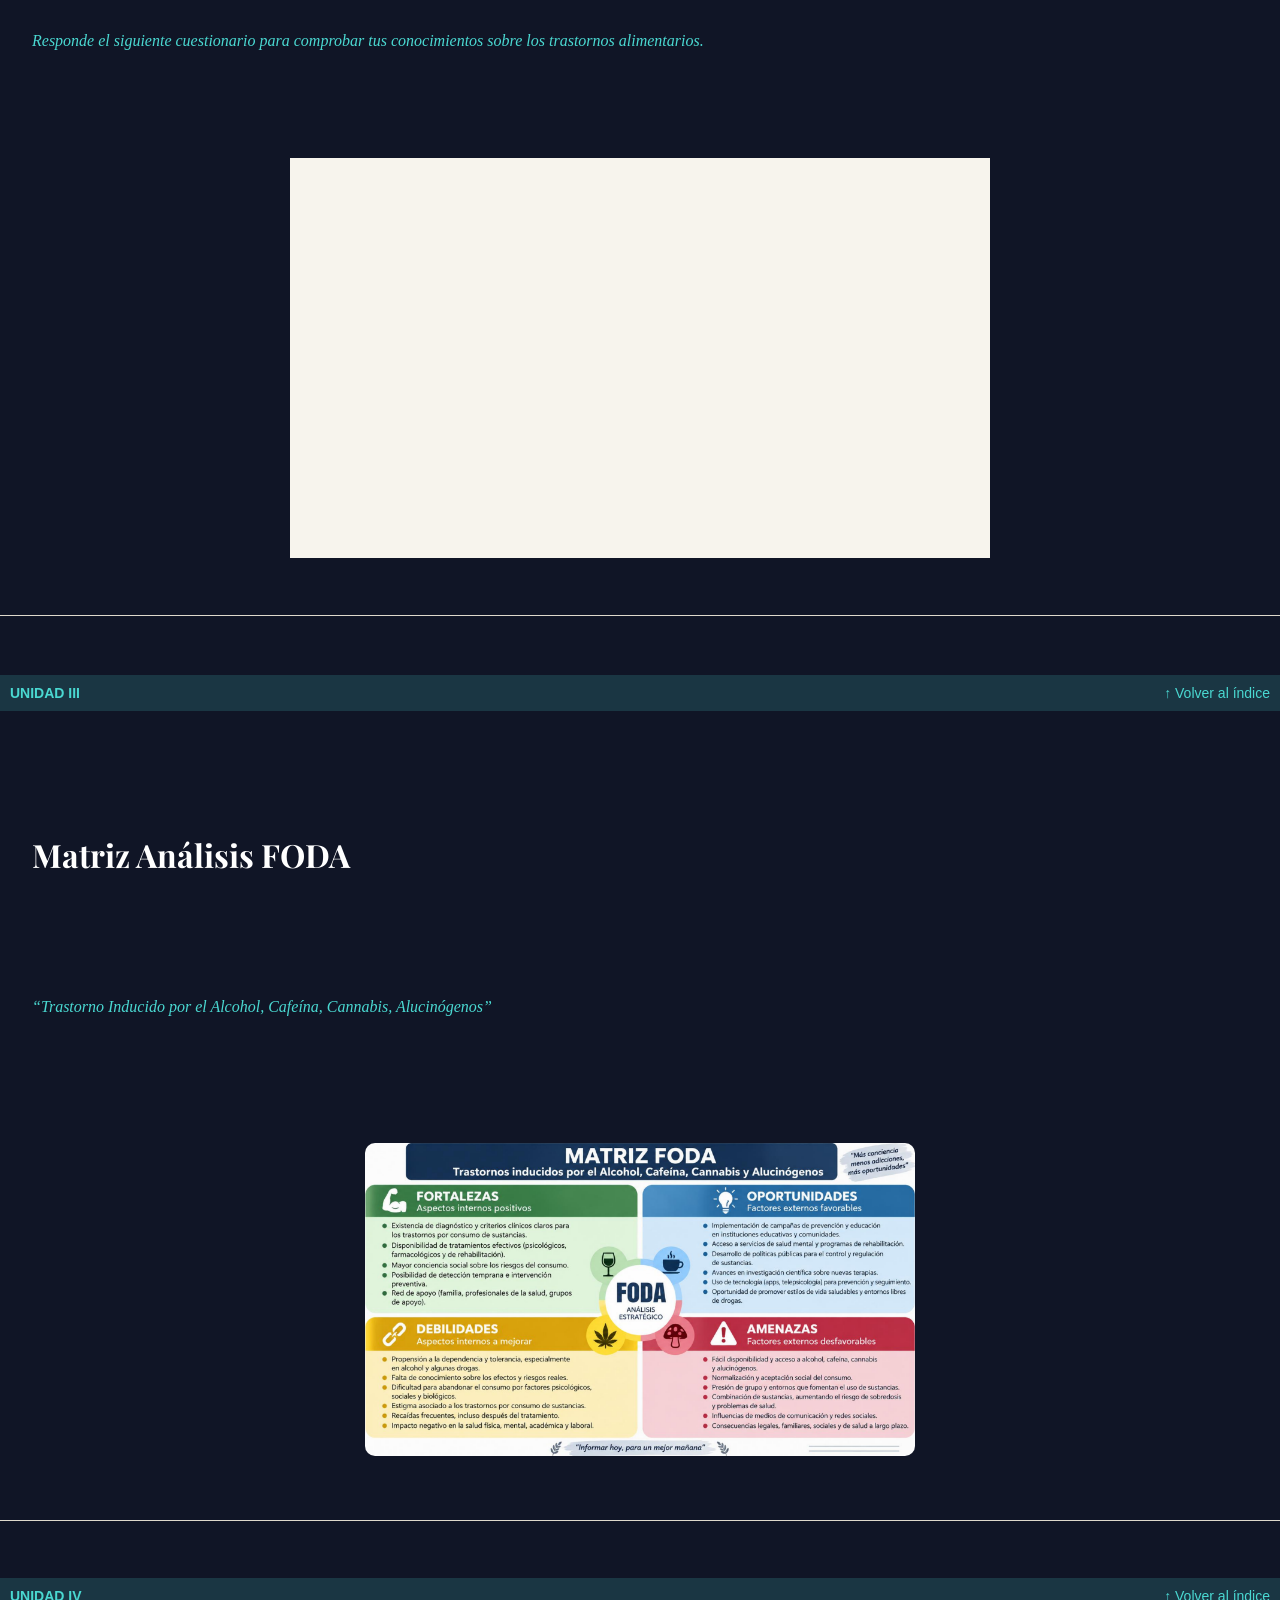
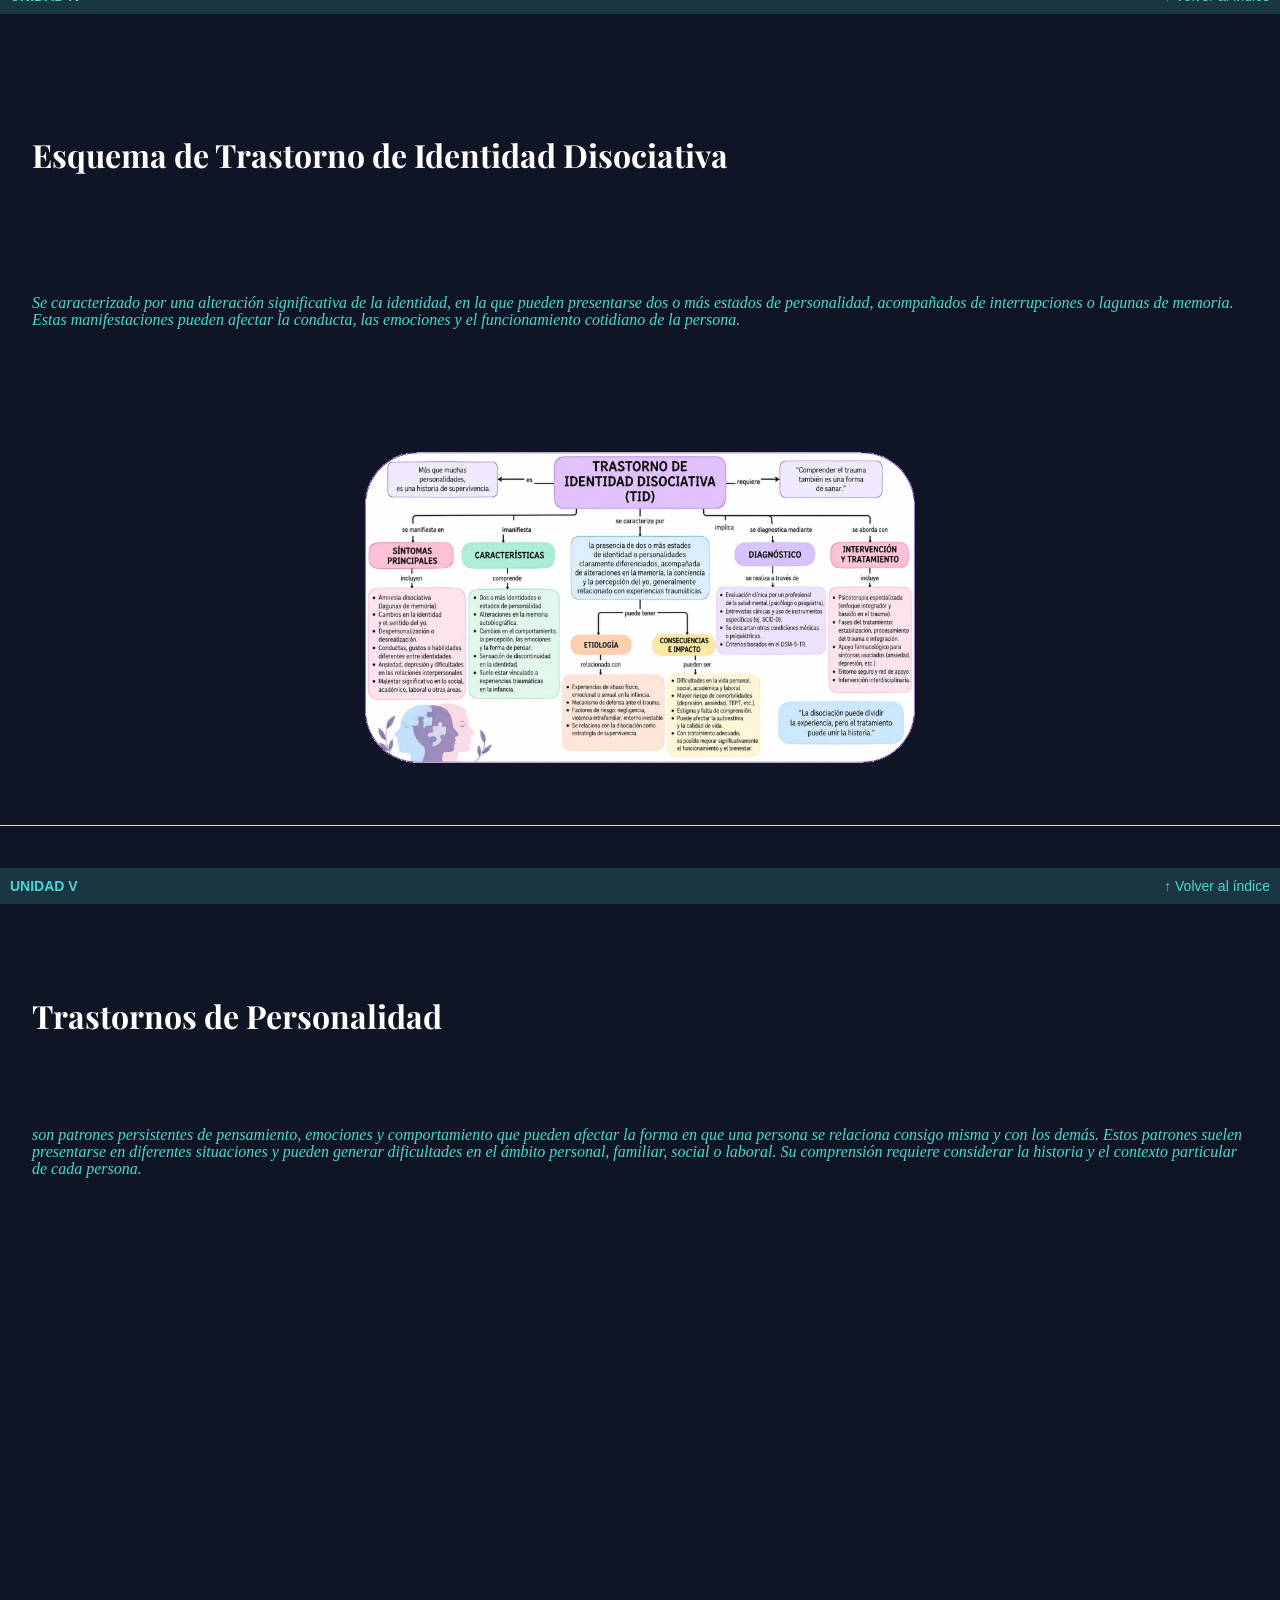
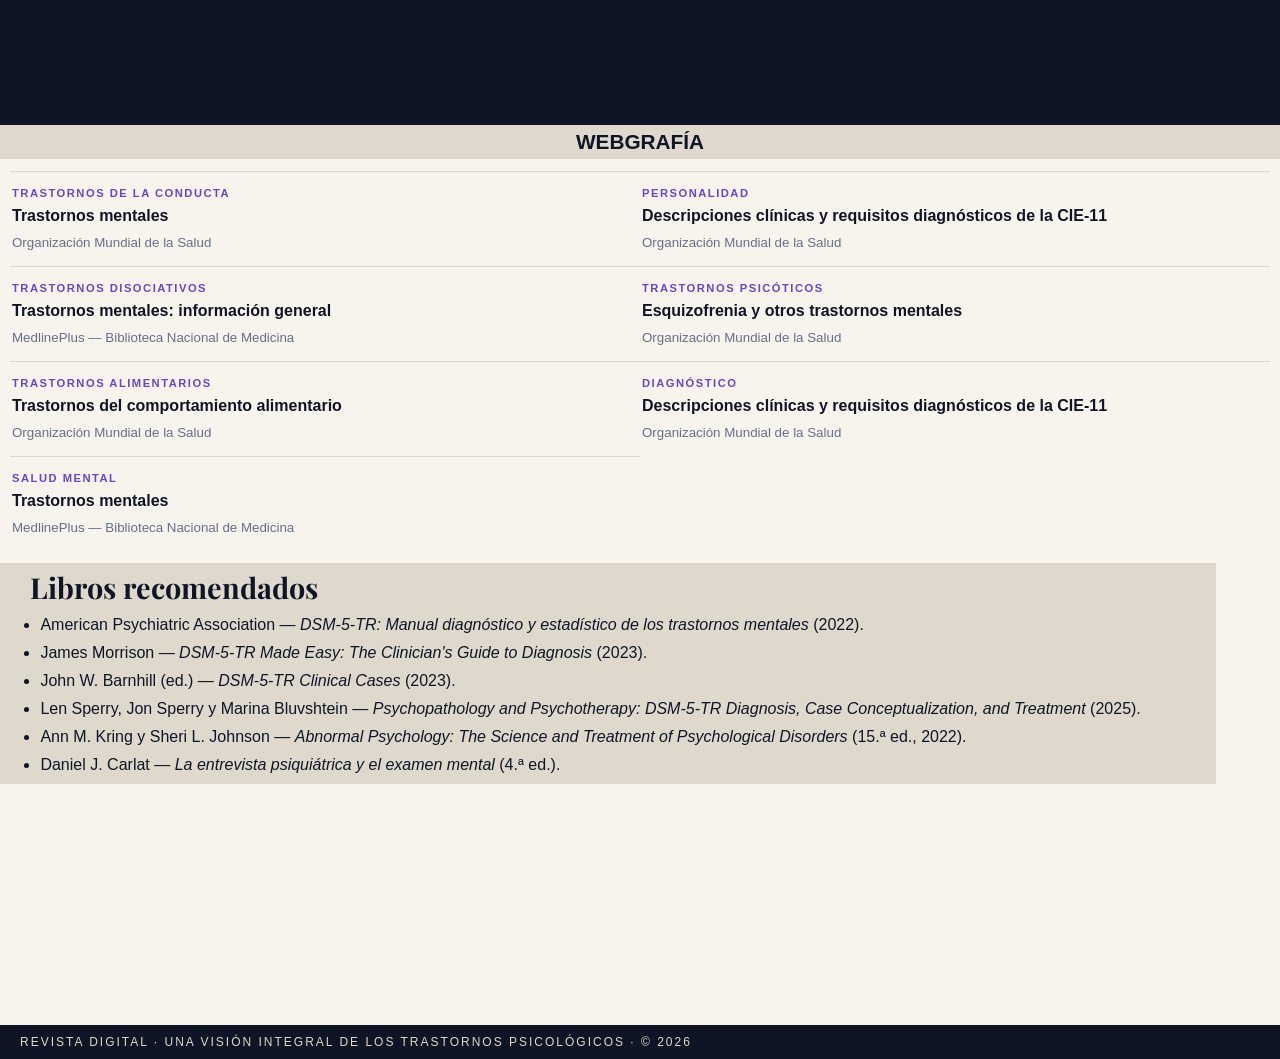
==== commit 929a6738: "primer-commit7" ====
--- a/index.html
+++ b/index.html
@@ -6,9 +6,10 @@
   <meta name="viewport" content="width=device-width, initial-scale=1.0">
   <meta name="description"
     content="Subsistencia digital: Fortalece en los estudiantes, la autonomía grupal y la adaptabilidad en presentaciones virtuales.">
-  <title>Revista integrada | Revolución Intelectual</title>
+  <title>Revista integrada | Trastornos de Conducta</title>
   <link rel="icon" type="image/png" href="icon.png">
   <link rel="stylesheet" href="style.css">
+  <link rel="shortcut icon" href="icon.png" type="image/x-icon">
 </head>
 
 <body id="inicio">
@@ -74,7 +75,7 @@
           <h4>INTRODUCCIÓN</h4>
           <a href="#indice">↑ Volver al índice</a>
         </div>
-        <h2>MÁS ALLÁ DEL DIAGNÓSTICO</h2>
+        <h2>Más Allá del Diagnóstico</h2>
         <p>La salud mental constituye un aspecto fundamental del bienestar de las personas, ya que influye en la manera
           en que pensamos, sentimos, nos relacionamos y enfrentamos las diferentes situaciones de la vida. Comprender
           los trastornos psicológicos requiere una mirada integral que considere no solo los síntomas y las conductas
@@ -187,7 +188,7 @@
           <h4>UNIDAD IV</h4>
           <a href="#indice">↑ Volver al índice</a>
         </div>
-        <h2>ESQUEMA DE TRASTORNO DE IDENTIDAD DISOCIATIVA</h2>
+        <h2>Esquema de Trastorno de Identidad Disociativa</h2>
         <h3>Se caracterizado por una alteración significativa de la identidad, en la que pueden presentarse dos o más
           estados de personalidad, acompañados de interrupciones o lagunas de memoria. Estas manifestaciones pueden
           afectar la conducta, las emociones y el funcionamiento cotidiano de la persona.</h3>
--- a/style.css
+++ b/style.css
@@ -464,15 +464,6 @@
   font-size: .9rem;
   margin-top: 12px
 }
-
-.final-message {
-  margin-top: 40px;
-  font-weight: 800;
-  letter-spacing: 4px;
-  color: var(--cyan);
-  margin: 20px 0;
-}
-
 .sources {
   display: grid;
   grid-template-columns: repeat(2, 1fr);
@@ -596,8 +587,6 @@
     min-height: auto
   }
 
-
-  .thinkers,
   .impact-grid {
     grid-template-columns: 1fr 1fr
   }
@@ -613,11 +602,17 @@
   .index-grid {
     grid-template-columns: 1fr
   }
+  .index-grid a{
+    padding: 15px;
+  }
 }
 
 @media(max-width:520px) {
 
-  .thinkers,
+  .article{
+    justify-content: center;
+    min-height: auto;
+  }
   .impact-grid {
     grid-template-columns: 1fr
   }
@@ -625,15 +620,7 @@
   .hero h1 {
     letter-spacing: -2px
   }
-
-}
-
-@media (max-width: 480px) {
-
-  /* Diseño para celulares */
-  .materia img {
-    width: 60px;
-  }
+  
 }
 
 .reveal {
@@ -645,429 +632,6 @@
 .reveal.visible {
   opacity: 1;
   transform: translateY(0)
-}
-
-.revExp {
-  max-width: 95%;
-  border: none;
-  border-radius: 10px;
-  width: 512px;
-  margin: 5px auto;
-  display: flex;
-  aspect-ratio: 16/9;
-}
-
-/* =========================================
-   NÚCLEO DE LA REVOLUCIÓN INTELECTUAL
-   ========================================= */
-
-.intel-container {
-  width: 95%;
-  max-width: 900px;
-  margin: 20px auto;
-  display: flex;
-  flex-wrap: wrap;
-  align-items: center;
-  justify-content: center;
-}
-
-
-/* =========================================
-   NÚCLEO
-   ========================================= */
-
-.intel-logo {
-
-  width: 380px;
-  height: 380px;
-  min-width: 280px;
-  min-height: 280px;
-  position: relative;
-  display: flex;
-  align-items: center;
-  justify-content: center;
-  flex: 1 1 380px;
-}
-
-/* =========================================
-   CÍRCULO CENTRAL
-   ========================================= */
-.intel-core {
-  width: 125px;
-  height: 125px;
-  position: relative;
-  z-index: 20;
-  border-radius: 50%;
-  display: flex;
-  flex-direction: column;
-  align-items: center;
-  justify-content: center;
-  background:
-    radial-gradient(circle at 35% 30%,
-      #ffffff 0%,
-      #6c4bd8 8%,
-      #34206f 45%,
-      #121629 100%);
-
-  border: 2px solid #4ad8d1;
-  box-shadow:
-    0 0 15px #4ad8d1,
-    0 0 45px #6846c7,
-    0 0 80px #6846c780;
-  animation: corePulse 2.5s infinite ease-in-out;
-}
-
-/* símbolo */
-.core-symbol {
-  font-size: 34px;
-  color: #ff8a4c;
-  line-height: 1;
-  animation: symbolRotate 5s linear infinite;
-}
-
-/* texto IDEAS */
-.intel-core span {
-  color: var(--paper);
-  font-size: 11px;
-  font-weight: bold;
-  letter-spacing: 3px;
-  margin-top: 7px;
-}
-
-/* =========================================
-   ÓRBITAS
-   ========================================= */
-.idea-orbit {
-  position: absolute;
-  top: 50%;
-  left: 50%;
-  width: 100%;
-  height: 100%;
-  transform: translate(-50%, -50%);
-  border: 1px solid rgba(74, 216, 209, .18);
-  border-radius: 50%;
-}
-
-/* tamaños */
-.orbit-1 {
-  width: 100%;
-  height: 100%;
-  animation: orbit1 14s linear infinite;
-}
-
-.orbit-2 {
-  width: 82%;
-  height: 82%;
-  animation: orbit2 11s linear infinite reverse;
-}
-
-.orbit-3 {
-  width: 65%;
-  height: 65%;
-  animation: orbit3 9s linear infinite;
-}
-
-.orbit-4 {
-  width: 92%;
-  height: 92%;
-  animation: orbit4 17s linear infinite reverse;
-}
-
-.orbit-5 {
-  width: 72%;
-  height: 72%;
-  animation: orbit5 12s linear infinite;
-}
-
-/* =========================================
-   PALABRAS
-   ========================================= */
-.idea {
-  position: absolute;
-  top: 0;
-  left: 50%;
-  transform: translate(-50%, -50%);
-  white-space: nowrap;
-  border: 1px solid #4ad8d1;
-  background: #101526;
-  color: #ffffff;
-  padding: 8px 14px;
-  border-radius: 30px;
-  font-size: 10px;
-  font-weight: bold;
-  letter-spacing: 1px;
-  cursor: pointer;
-  z-index: 30;
-  box-shadow:
-    0 0 12px #4ad8d155;
-  transition:
-    transform .3s ease,
-    background .3s ease,
-    box-shadow .3s ease;
-}
-
-
-/* hover */
-.idea:hover {
-  background: #6846c7;
-  transform:
-    translate(-50%, -50%) scale(1.2);
-  box-shadow:
-    0 0 10px #4ad8d1,
-    0 0 25px #6846c7;
-}
-
-/* =========================================
-   TEXTO EXPLICATIVO
-   ========================================= */
-.idea-message {
-  flex: 1 1 300px;
-  min-width: 280px;
-  padding: 25px;
-  text-align: left;
-  border-left: 3px solid #4ad8d1;
-  background: rgba(255, 255, 255, .04);
-  border-radius: 0 15px 15px 0;
-  transition: .4s;
-}
-
-/* título */
-.idea-message span {
-  display: block;
-  color: #4ad8d1;
-  font-size: 12px;
-  font-weight: bold;
-  letter-spacing: 2px;
-  margin-bottom: 8px;
-}
-
-/* explicación */
-.idea-message p {
-  margin: 0;
-  color: #d5d8e4;
-  font-size: 14px;
-  line-height: 1.7;
-}
-
-/* =========================================
-   ANIMACIONES
-   ========================================= */
-@keyframes corePulse {
-
-  0%,
-  100% {
-    transform: scale(1);
-    box-shadow:
-      0 0 15px #4ad8d1,
-      0 0 45px #6846c7;
-  }
-
-  50% {
-    transform: scale(1.08);
-    box-shadow:
-      0 0 30px #4ad8d1,
-      0 0 80px #6846c7;
-  }
-}
-
-@keyframes symbolRotate {
-  from {
-    transform: rotate(0deg);
-  }
-
-  to {
-    transform: rotate(360deg);
-  }
-}
-
-@keyframes orbit1 {
-
-  from {
-    transform:
-      translate(-50%, -50%) rotate(0deg);
-  }
-
-  to {
-    transform:
-      translate(-50%, -50%) rotate(360deg);
-  }
-}
-
-@keyframes orbit2 {
-  from {
-    transform:
-      translate(-50%, -50%) rotate(0deg);
-  }
-
-  to {
-    transform:
-      translate(-50%, -50%) rotate(360deg);
-  }
-}
-
-@keyframes orbit3 {
-
-  from {
-    transform:
-      translate(-50%, -50%) rotate(0deg);
-  }
-
-  to {
-    transform:
-      translate(-50%, -50%) rotate(360deg);
-  }
-
-}
-
-
-@keyframes orbit4 {
-
-  from {
-    transform:
-      translate(-50%, -50%) rotate(0deg);
-  }
-
-  to {
-    transform:
-      translate(-50%, -50%) rotate(360deg);
-  }
-
-}
-
-@keyframes orbit5 {
-
-  from {
-    transform:
-      translate(-50%, -50%) rotate(0deg);
-  }
-
-  to {
-    transform:
-      translate(-50%, -50%) rotate(360deg);
-  }
-
-}
-
-/* =========================================
-   TABLET
-   ========================================= */
-
-@media (max-width: 800px) {
-
-  .intel-container {
-    flex-direction: column;
-    justify-content: center;
-    align-items: center;
-  }
-
-  .intel-logo {
-    flex: 0 1 350px;
-    width: min(350px, 90vw);
-    height: min(350px, 90vw);
-  }
-
-  .idea-message {
-    flex: none;
-    border-left: none;
-    border-top: 3px solid #4ad8d1;
-    border-radius: 0 0 15px 15px;
-    text-align: center;
-    margin-top: 20px;
-  }
-
-}
-
-/* =========================================
-   CELULAR
-   ========================================= */
-
-@media (max-width: 480px) {
-  .intel-container {
-    width: 100%;
-    padding: 0 10px;
-  }
-
-  .intel-logo {
-    width: min(300px, 90vw);
-    height: min(300px, 90vw);
-  }
-
-  .intel-core {
-    width: 95px;
-    height: 95px;
-  }
-
-
-  .core-symbol {
-    font-size: 27px;
-  }
-
-  .intel-core span {
-    font-size: 8px;
-    letter-spacing: 2px;
-  }
-
-  .idea {
-    font-size: 8px;
-    padding: 6px 9px;
-  }
-
-  .idea-message {
-    width: 100%;
-    margin: 20px 0 0;
-    padding: 20px 15px;
-  }
-
-  .idea-message span {
-    font-size: 10px;
-  }
-
-  .idea-message p {
-    font-size: 13px;
-  }
-
-}
-
-/* Contenedor del QR */
-.codigosqr {
-  display: flex;
-  justify-content: space-around;
-  width: 95%;
-  flex-wrap: wrap;
-  align-items: center;
-}
-
-.qr-container {
-  margin: 10px;
-  border-radius: 14px;
-  box-shadow: 0 5px 15px rgba(0, 0, 0, 0.12);
-  display: flex;
-  justify-content: center;
-  align-items: center;
-  position: relative;
-  flex-direction: column;
-}
-
-.qrcode {
-  width: 100%;
-  height: 100%;
-  object-fit: contain;
-  display: block;
-}
-
-/* Logo / diseño del centro */
-
-.qr-logo {
-  position: absolute;
-  width: 40px;
-  height: 40px;
-  border: 2px solid #00B581;
-  background-color: var(--white);
-  border-radius: 8px;
-  display: flex;
-  justify-content: center;
-  align-items: center;
-  font-size: 12px;
 }
 
 
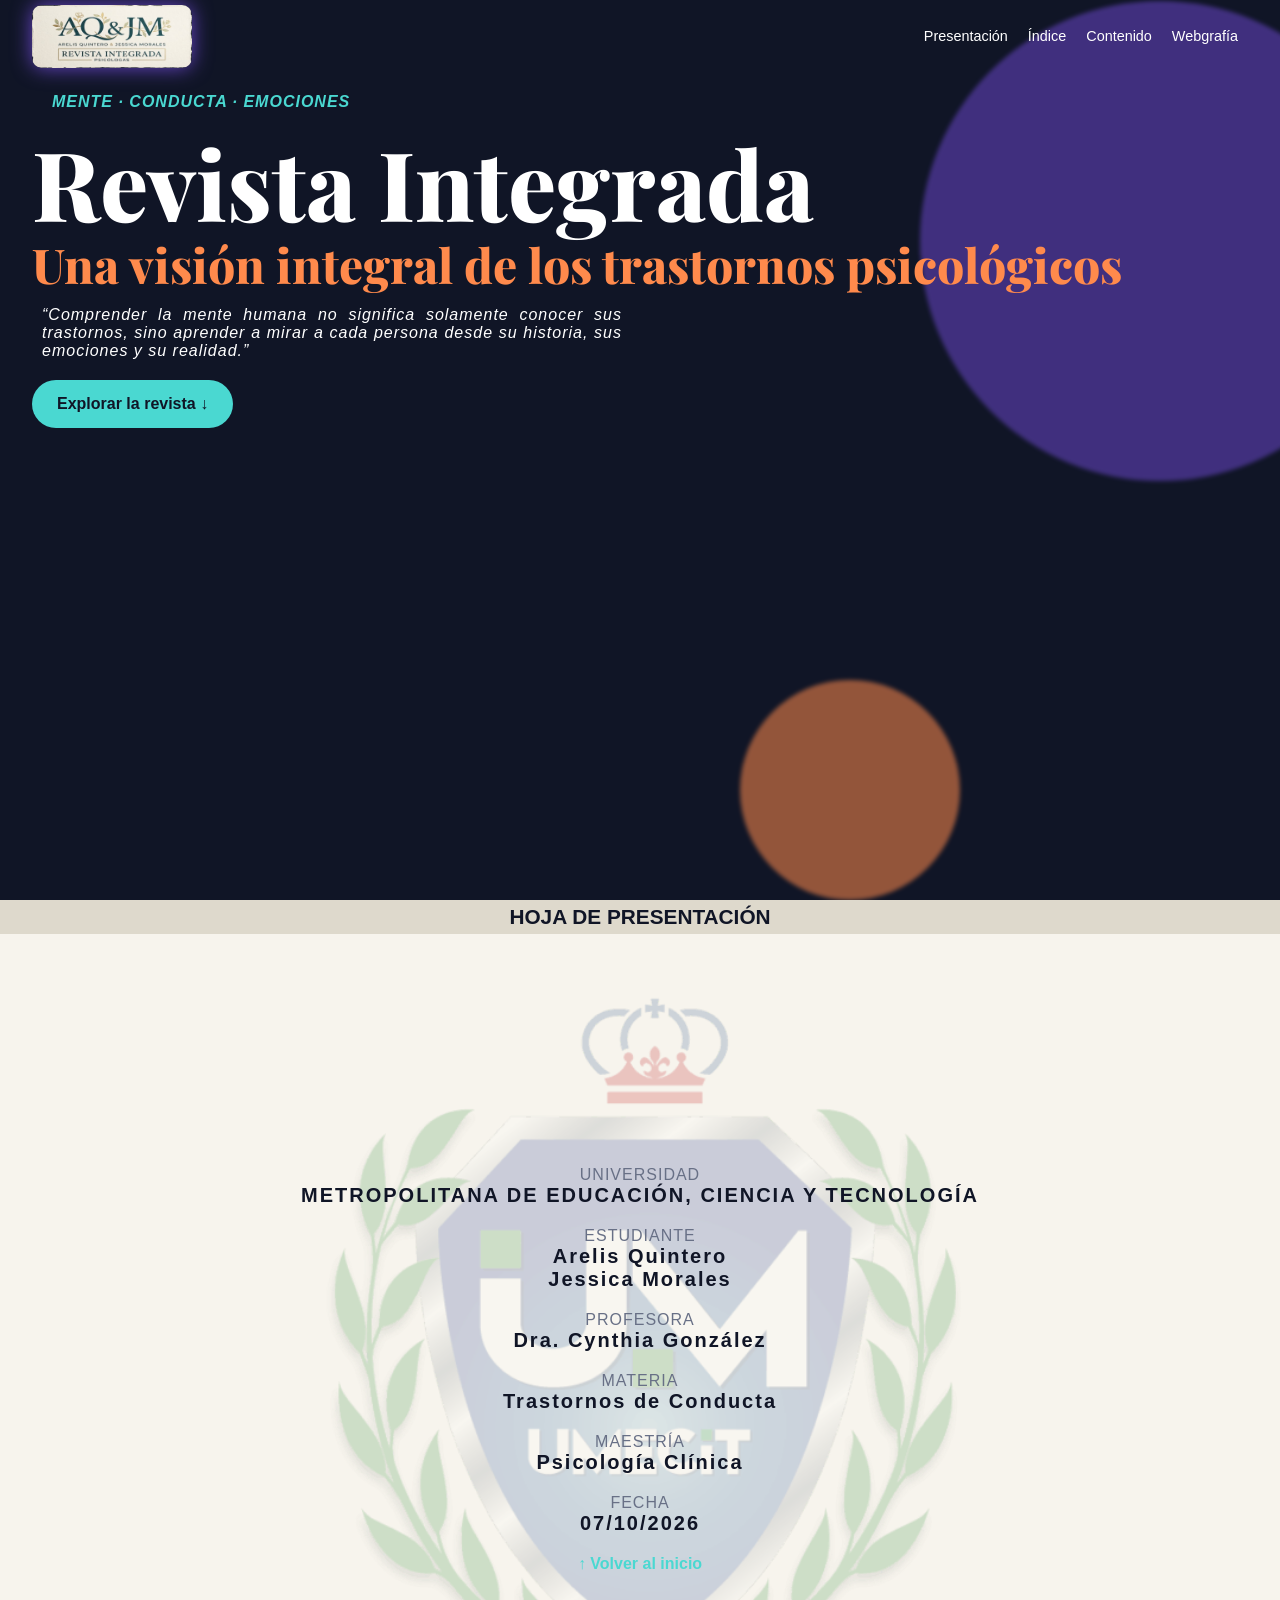
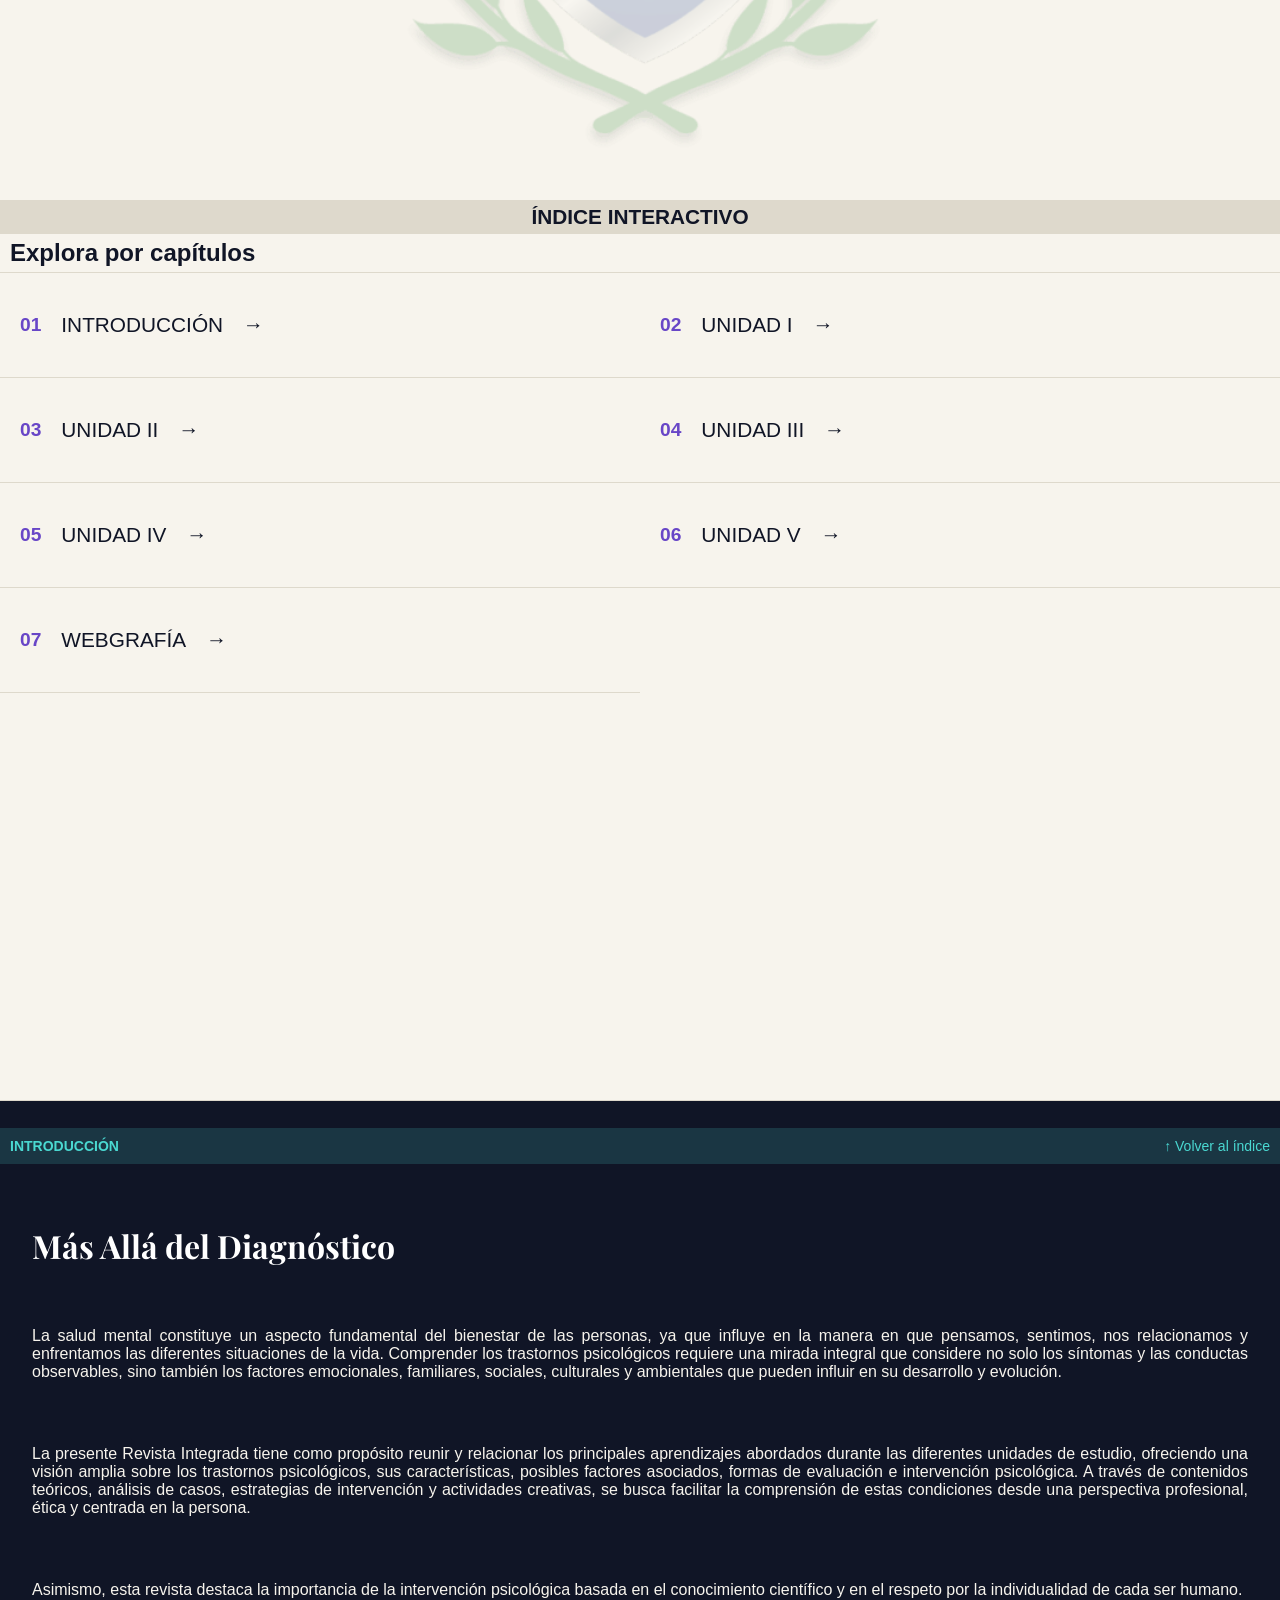
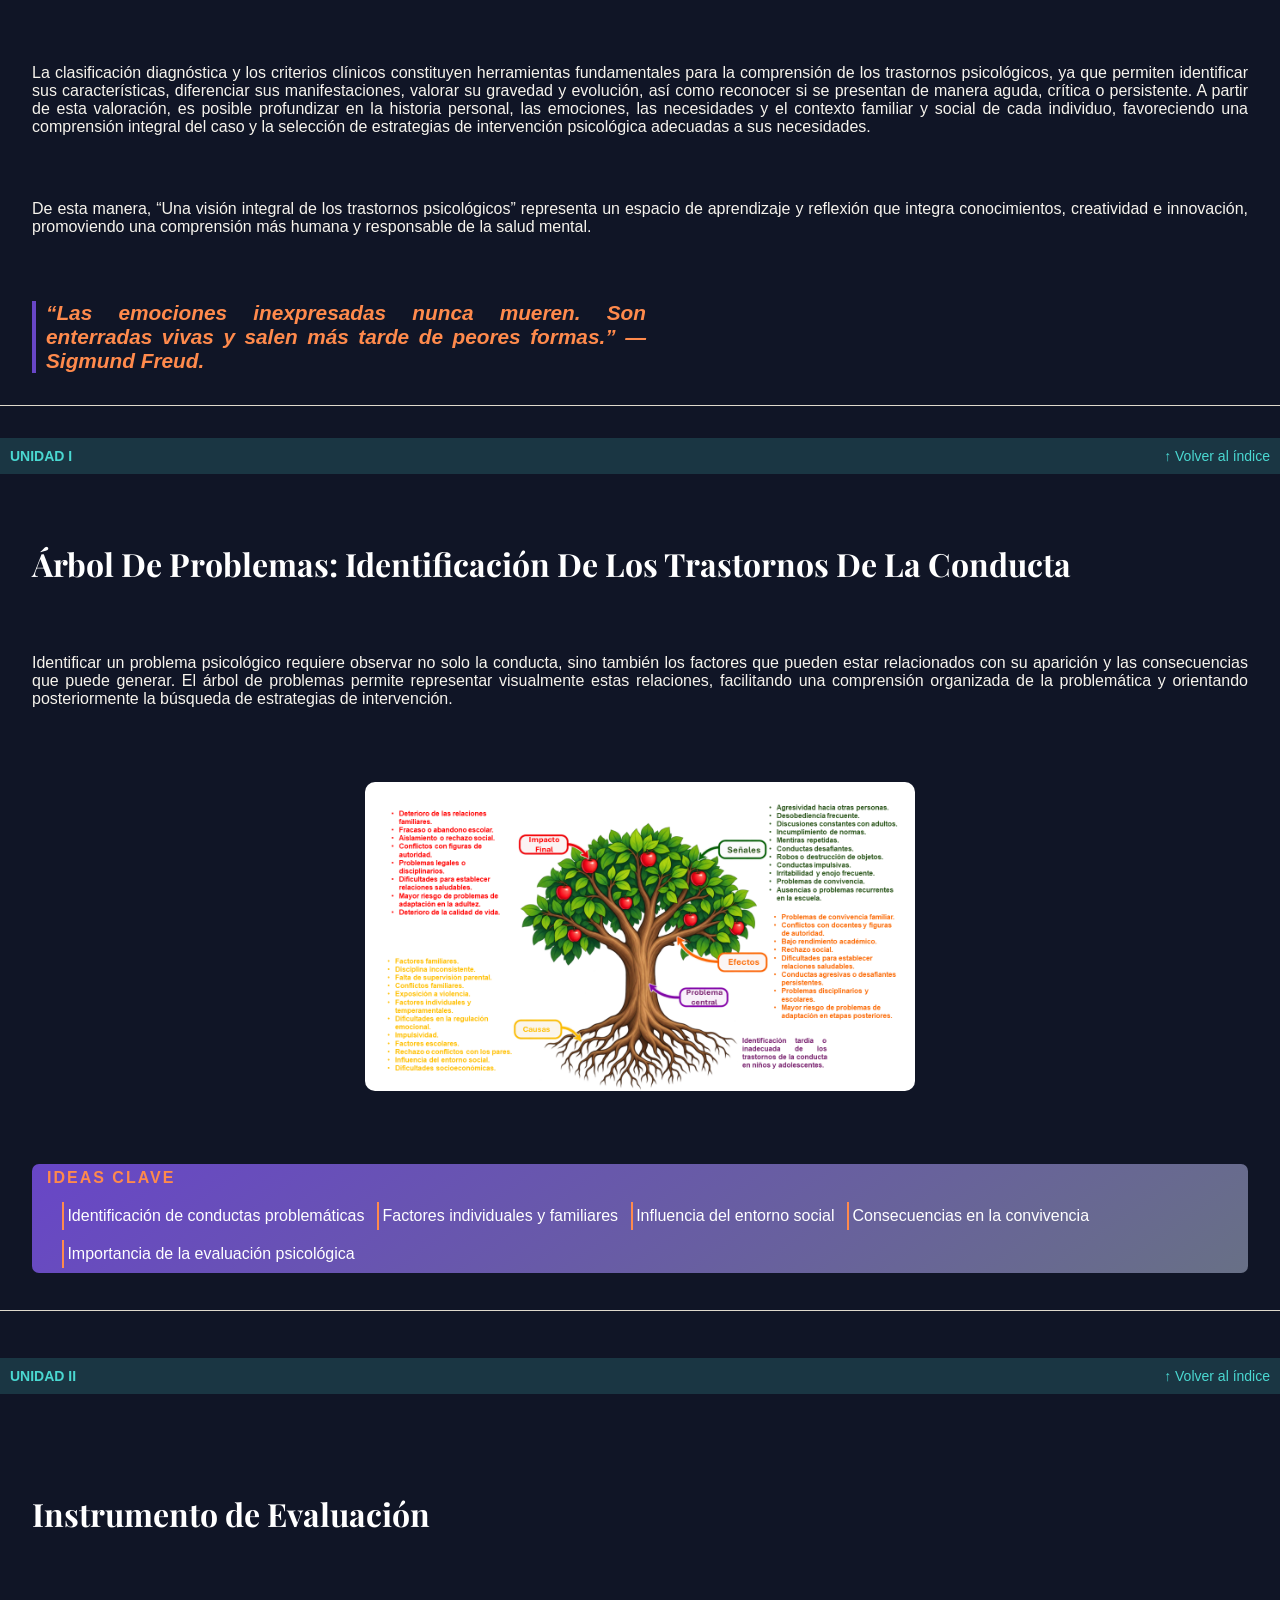
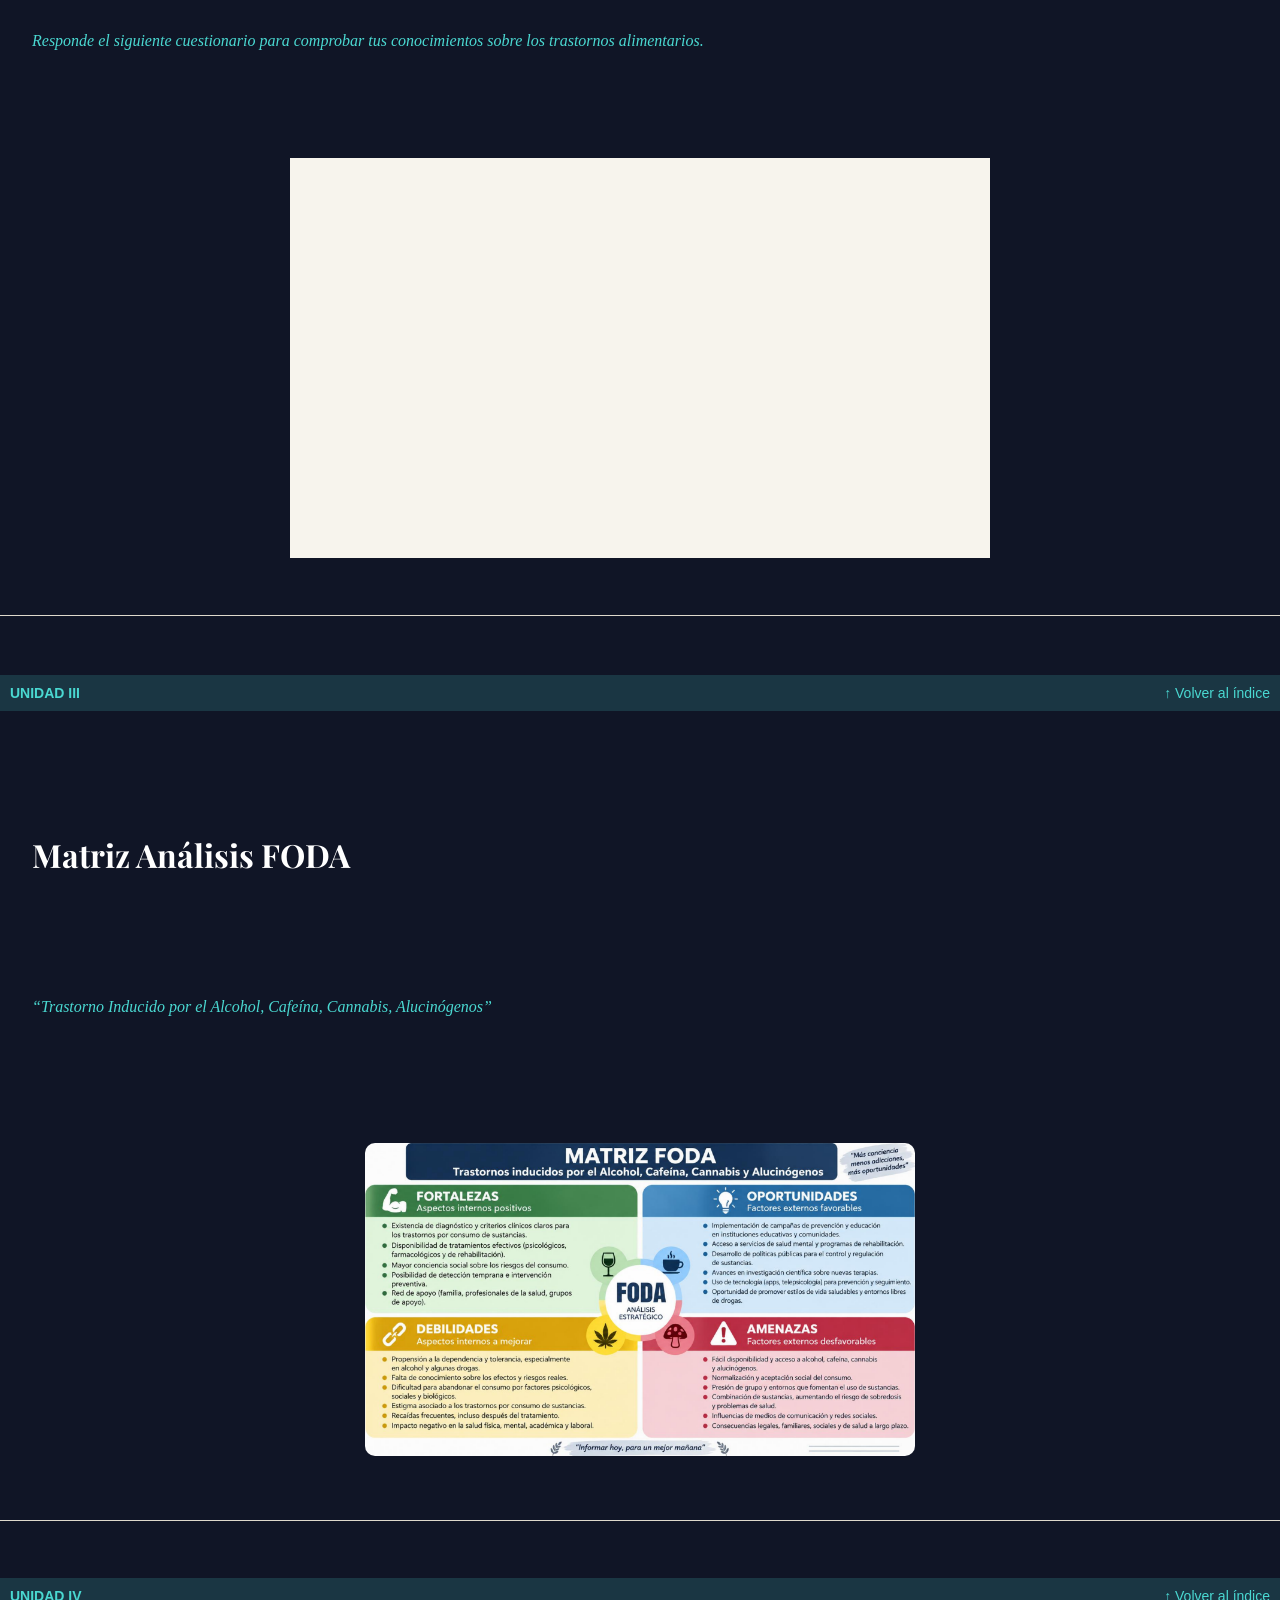
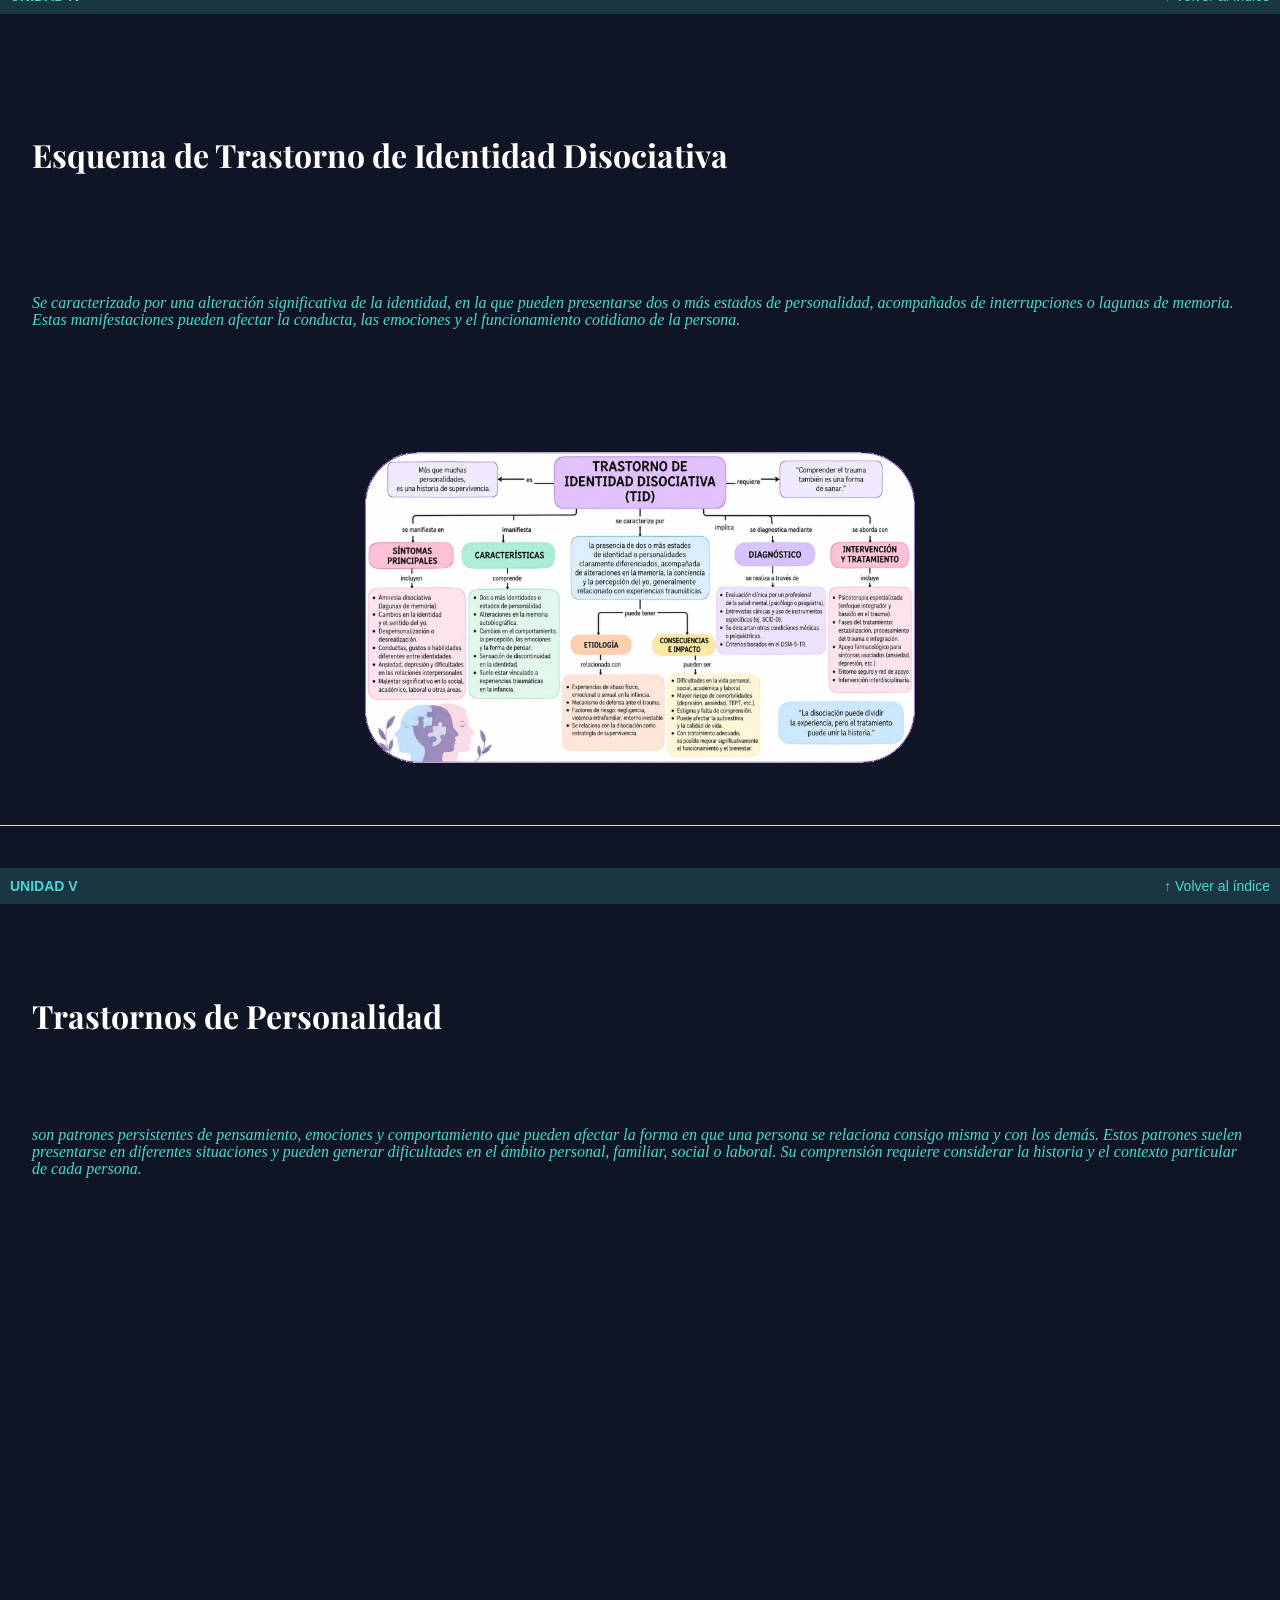
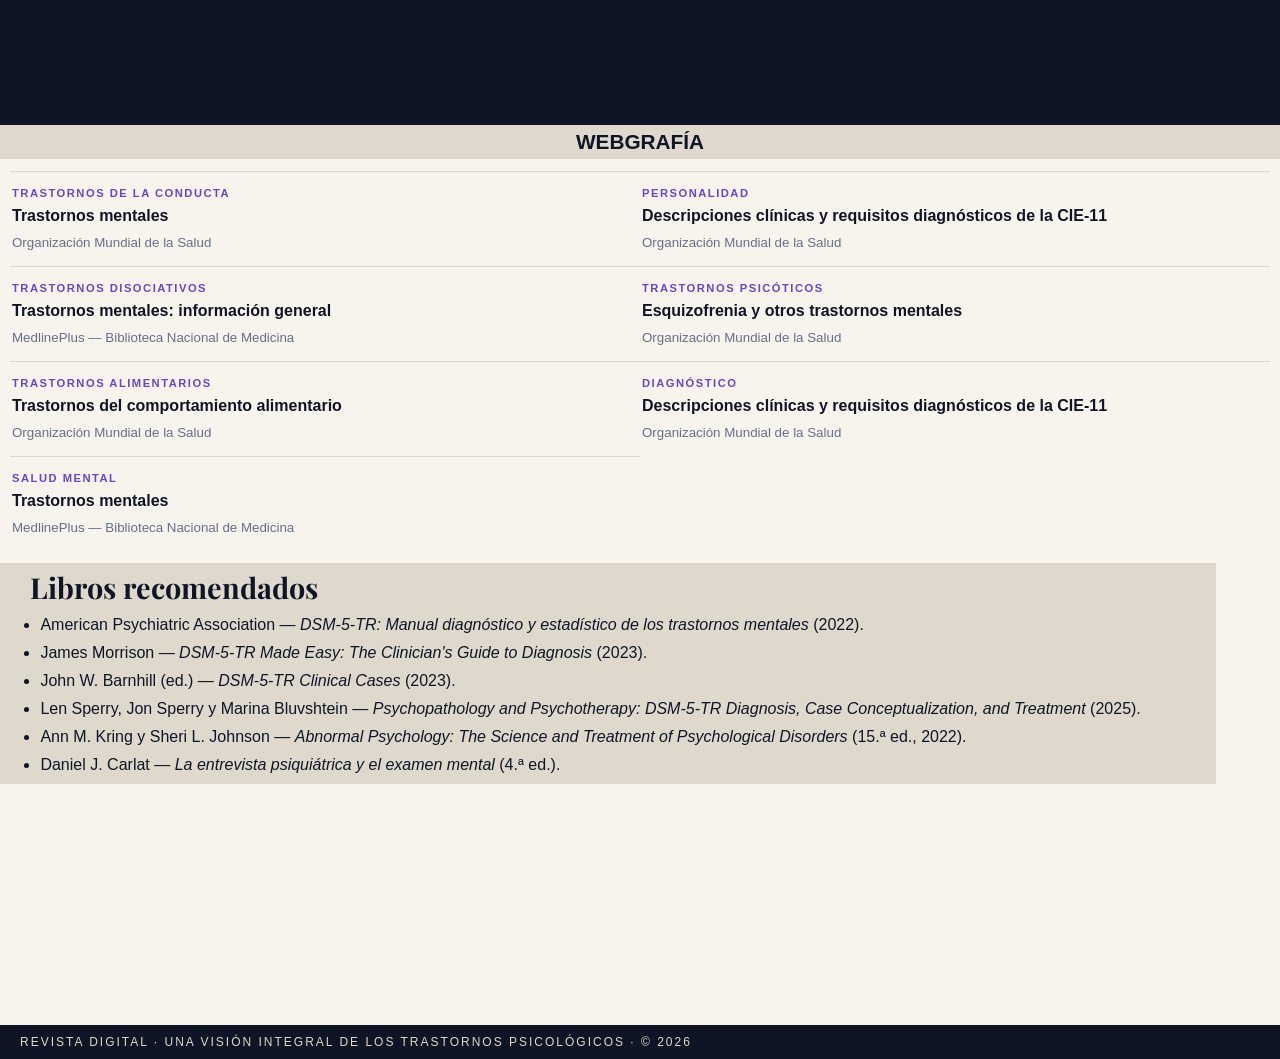
==== commit 26c5501a: "primer-commit10" ====
--- a/index.html
+++ b/index.html
@@ -64,8 +64,7 @@
         <a href="#unidad-3" class="index-item"><b>04</b><span>UNIDAD III</span>→</a>
         <a href="#unidad-4" class="index-item"><b>05</b><span>UNIDAD IV</span>→</a>
         <a href="#unidad-5" class="index-item"><b>06</b><span>UNIDAD V</span>→</a>
-        <a href="#webgrafia" class="index-item"><b>10</b><span>WEBGRAFÍA</span>→</a>
-        <a href="#anexo" class="index-item"><b>10</b><span>ANEXOS</span>→</a>
+        <a href="#webgrafia" class="index-item"><b>07</b><span>WEBGRAFÍA</span>→</a>
       </div>
     </section>
 
@@ -183,7 +182,7 @@
         <img src="foda.png" alt="foda" class="arbol">
       </article>
 
-      <article id="unidad-4" class="article split">
+      <article id="unidad-4" class="article">
         <div class="encabezado">
           <h4>UNIDAD IV</h4>
           <a href="#indice">↑ Volver al índice</a>
@@ -208,9 +207,13 @@
           requiere considerar la historia y el contexto particular de cada persona.
         </h3>
         <div class="pdf-container">
-          <iframe src="personalidad.pdf" title="Esquema del Trastorno de Identidad Disociativa">
+          <iframe src="personalidad.pdf" title="Trastornos de Personalidad">
           </iframe>
         </div>
+        <a href="personalidad.pdf" class="portada" download>
+          <img src="portada.png" alt="Trastornos de Personalidad">
+          <label for="portada">Click para descargar pdf</label>
+        </a>
       </article>
     </section>
 
--- a/style.css
+++ b/style.css
@@ -75,6 +75,8 @@
 .navbar .logo {
   width: 160px;
   margin: 5px 0;
+  border-radius: 10px;
+  box-shadow: 0 0 20px var(--violet);
 }
 
 .menu-btn {
@@ -398,44 +400,6 @@
 
 }
 
-.timeline {
-  display: grid;
-  grid-template-columns: repeat(3, 1fr);
-  gap: 1px;
-  background: #ffffff18;
-  margin: 10px 0;
-}
-
-.timeline div {
-  background: var(--ink);
-  padding: 25px
-}
-
-.timeline b {
-  display: block;
-  color: var(--orange);
-  font-size: 1.7rem
-}
-
-.timeline span {
-  font-size: .9rem;
-  color: #cdd0dc
-}
-
-.science-card {
-  display: flex;
-  flex-direction: column;
-  background: linear-gradient(145deg, #302061, #182e4a);
-  padding-left: 20px;
-
-}
-
-.science-card .atom {
-  font-size: 4rem;
-  color: var(--cyan);
-}
-
-
 .impact-grid {
   display: grid;
   grid-template-columns: repeat(4, 1fr);
@@ -546,16 +510,36 @@
 footer a {
   color: var(--cyan)
 }
-
+.portada {
+  width: 100%;
+  aspect-ratio: 16 / 9;
+  
+  display: none;
+  cursor: pointer;
+  
+}
 @media(max-width:800px) {
+
+  .portada{
+    display: block;
+    width: 95%;
+    margin: 0 auto;
+    text-align: center;
+    object-fit: cover;
+  }
+  .portada img{
+    width: 100%;
+    border-radius: 5px;
+  }
+  .portada label{
+    cursor: pointer;
+    margin: 5px;
+  }
+  .pdf-container{
+    display: none;
+  }
   .nav-links {
     display: none;
-    position: absolute;
-    top: 20px;
-    background: var(--ink);
-    flex-direction: column;
-    width: 99%;
-    margin: 0 auto;
   }
 
   .nav-links a {
@@ -567,19 +551,24 @@
   }
 
   .nav-links.open {
-    display: flex;
-    margin-top: 12px;
-    margin-right: -12px;
+    position: absolute;
+    top: 15px;
+    right: 25px;
     padding: 5px 10px;
     border: 1px solid var(--line);
+    background: var(--ink);
+    display: flex;
+    flex-direction: column;
+    width: 90%;
+    border-radius: 5px;
   }
 
   .menu-btn {
     display: block;
-  }
-
-  .cover-card,
-  .split {
+    cursor: pointer;
+  }
+
+  .cover-card{
     grid-template-columns: 1fr
   }
 
@@ -594,16 +583,14 @@
   .sources {
     grid-template-columns: 1fr
   }
-
-  .timeline {
-    grid-template-columns: 1fr
-  }
-
   .index-grid {
     grid-template-columns: 1fr
   }
   .index-grid a{
     padding: 15px;
+  }
+  .section{
+    justify-content: center;
   }
 }
 
@@ -637,11 +624,11 @@
 
 .logo-u {
   height: 100vh;
-  width: 95%;
+  width: 100%;
   object-fit: contain;
   position: absolute;
   z-index: -1;
-  opacity: 0.1;
+  opacity: 0.2;
   top: 50%;
   left: 50%;
   transform: translate(-50%, -50%);
@@ -684,4 +671,5 @@
   max-width: 100%;
   width: 700px;
   height: 100%;
-}+}
+
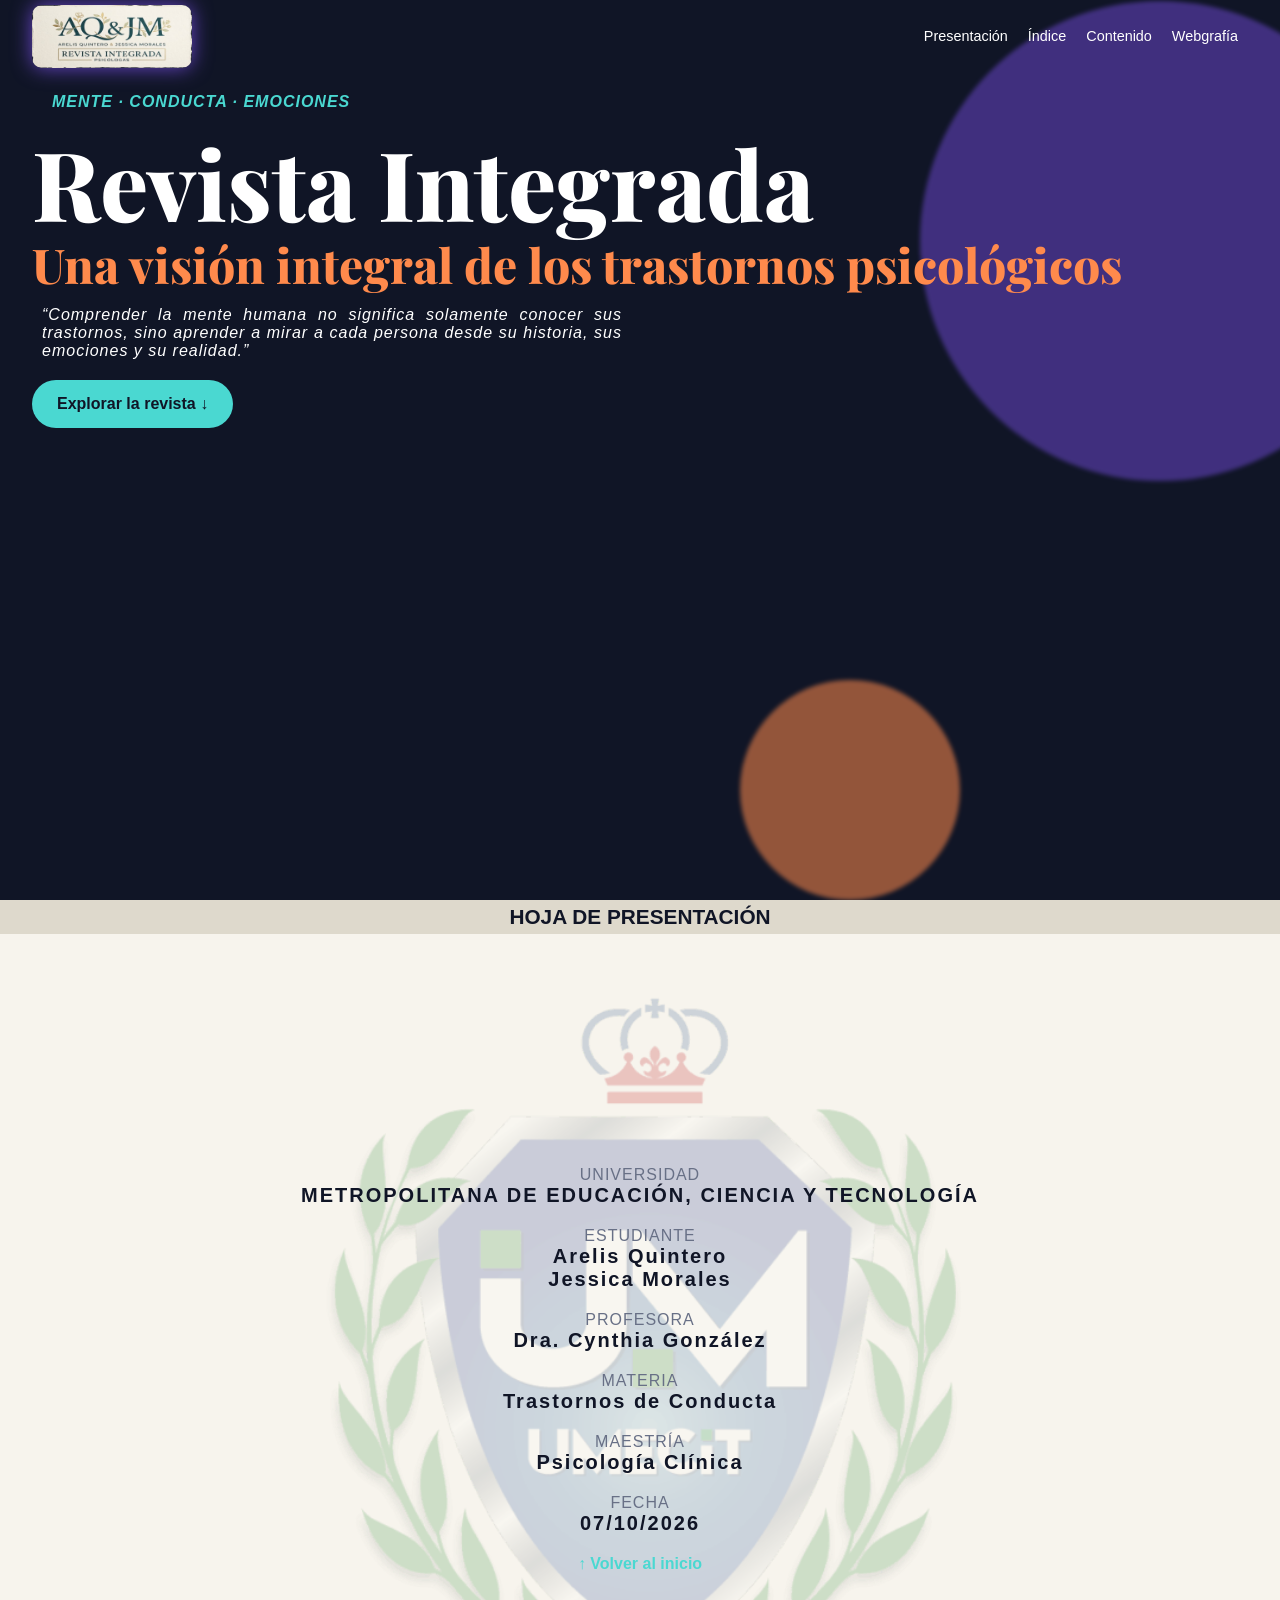
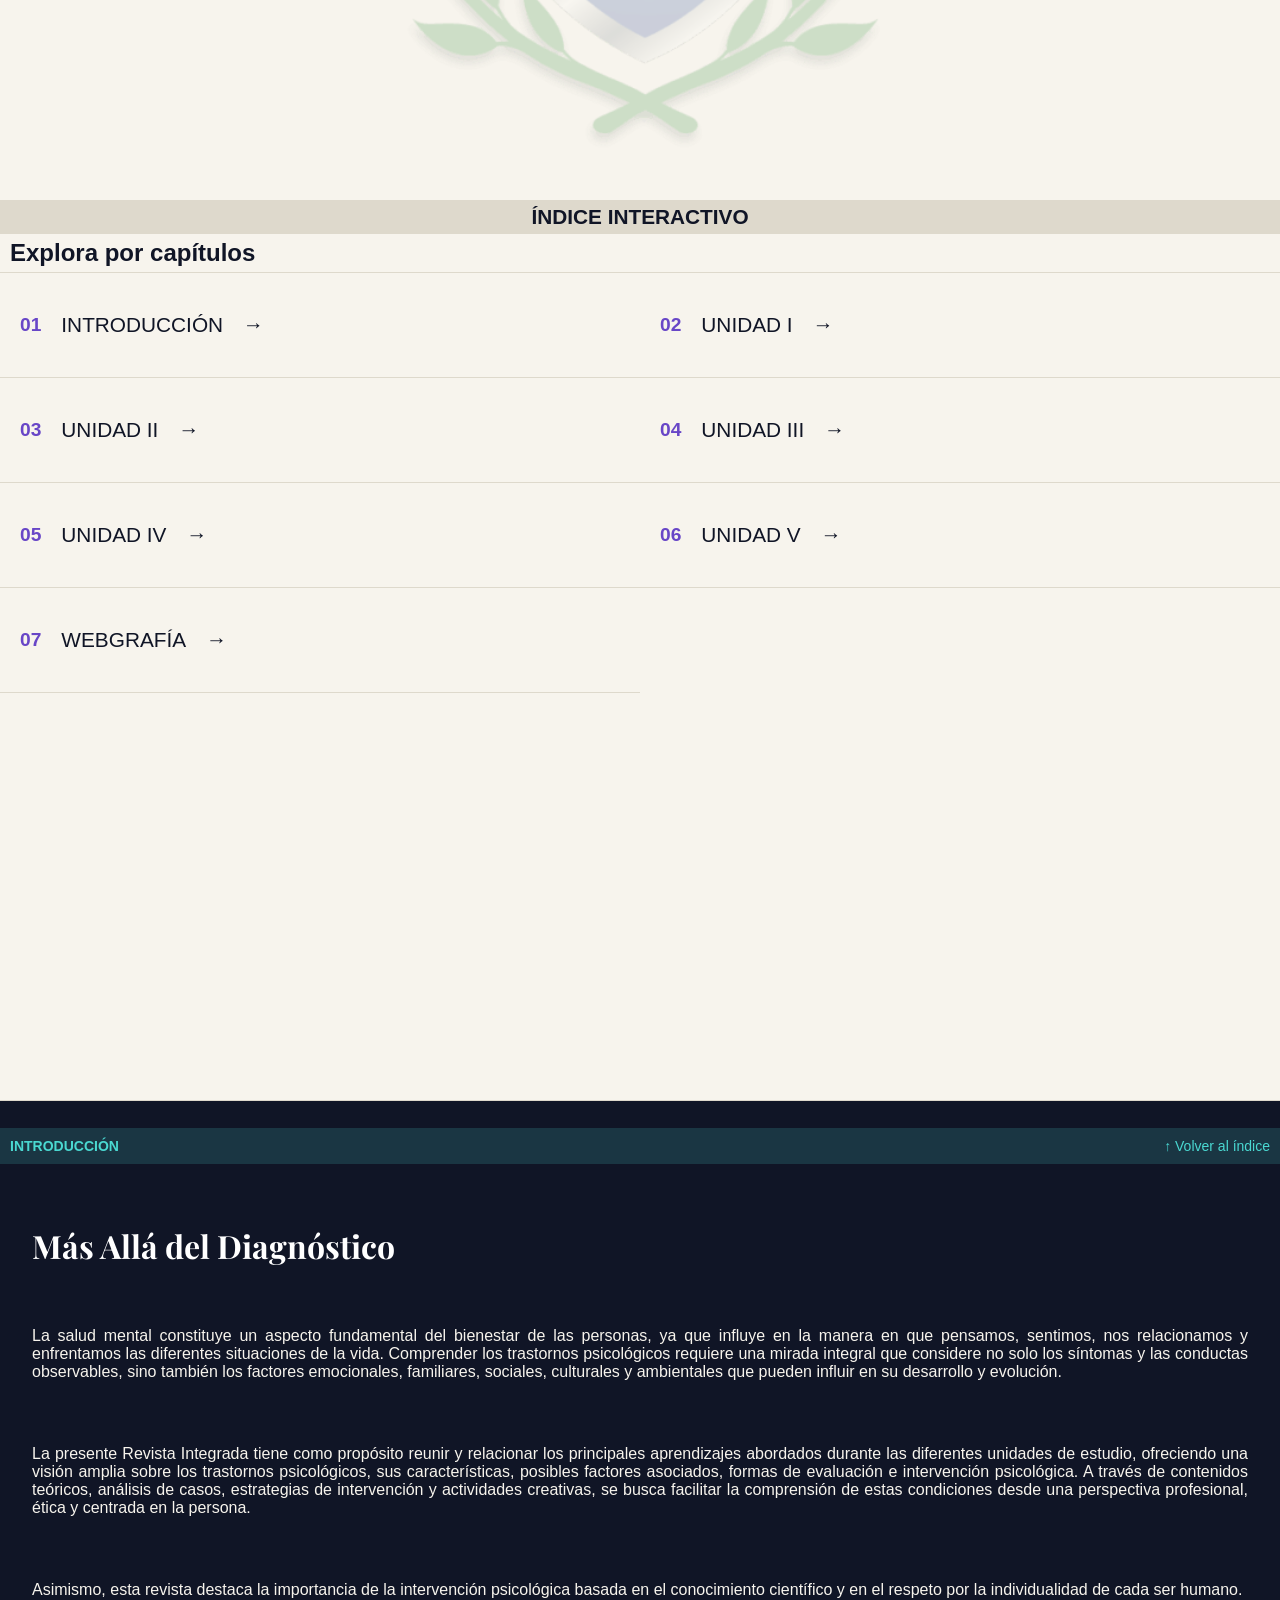
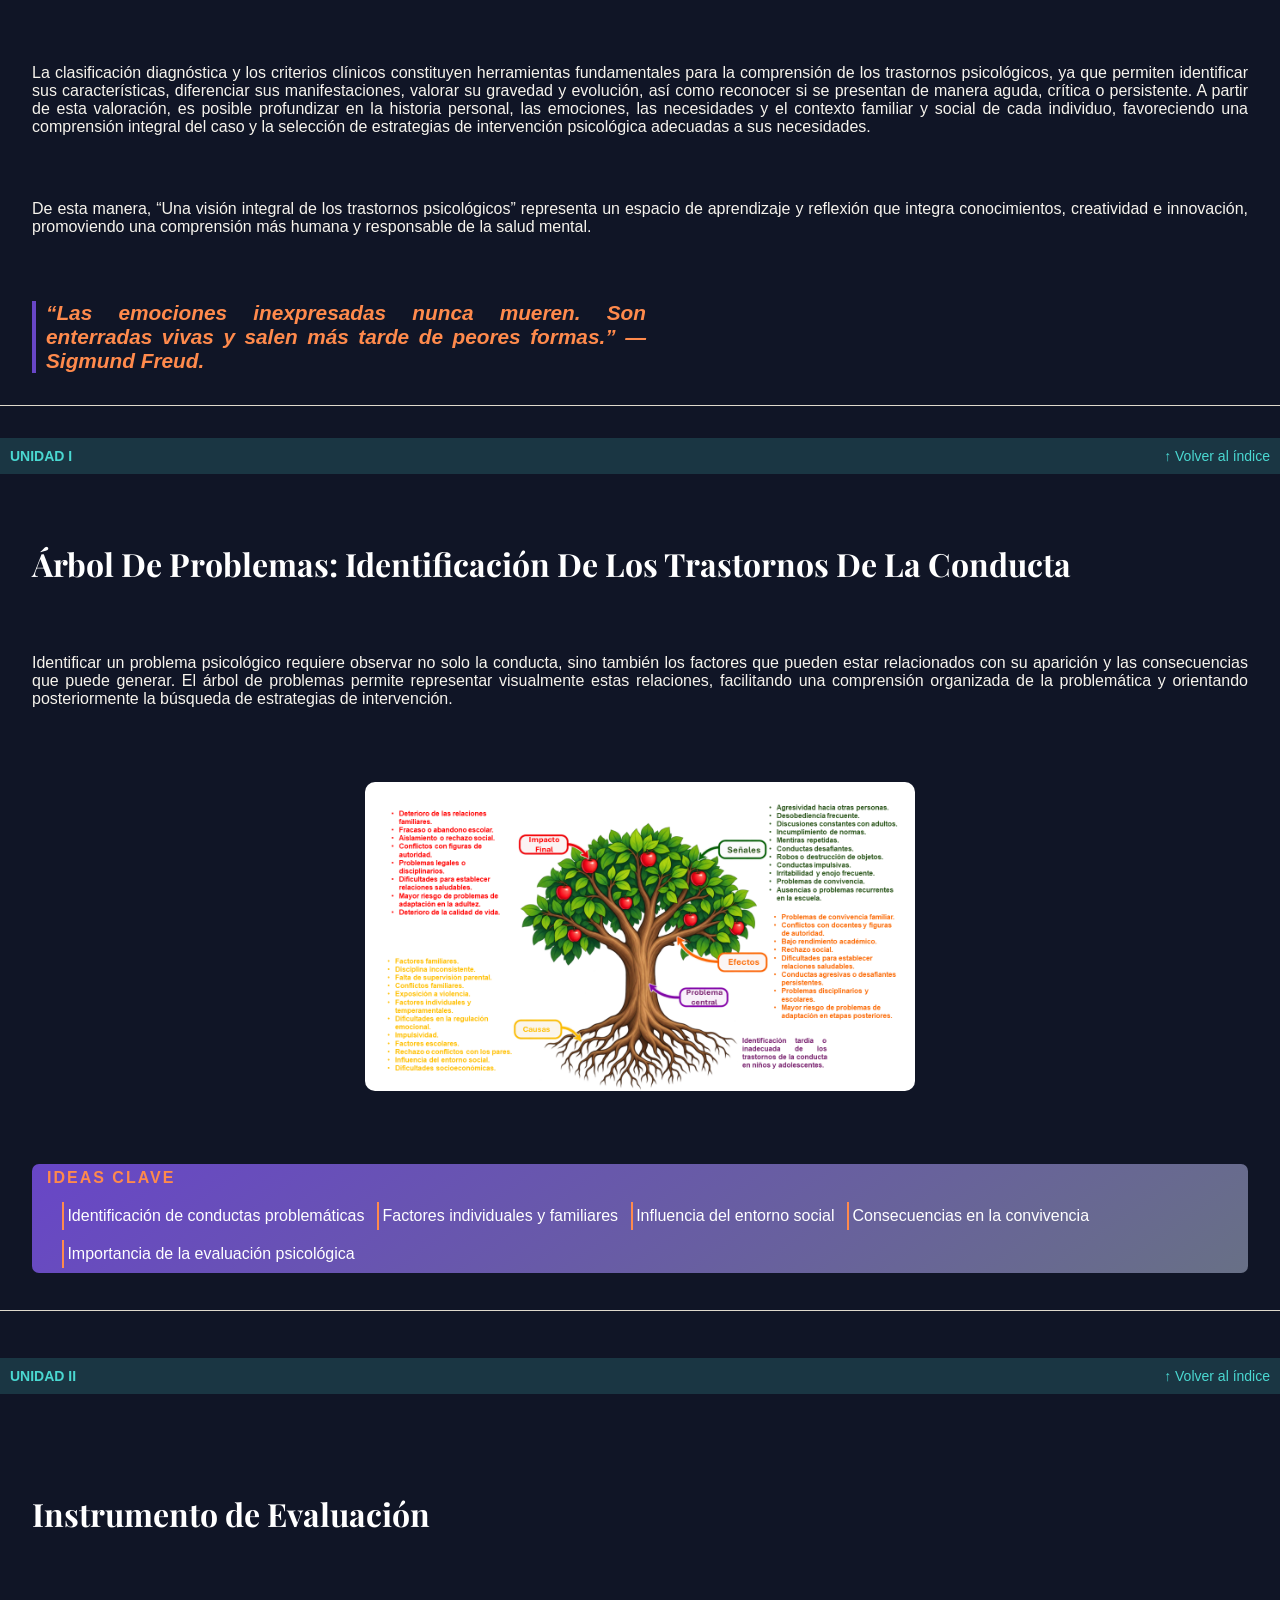
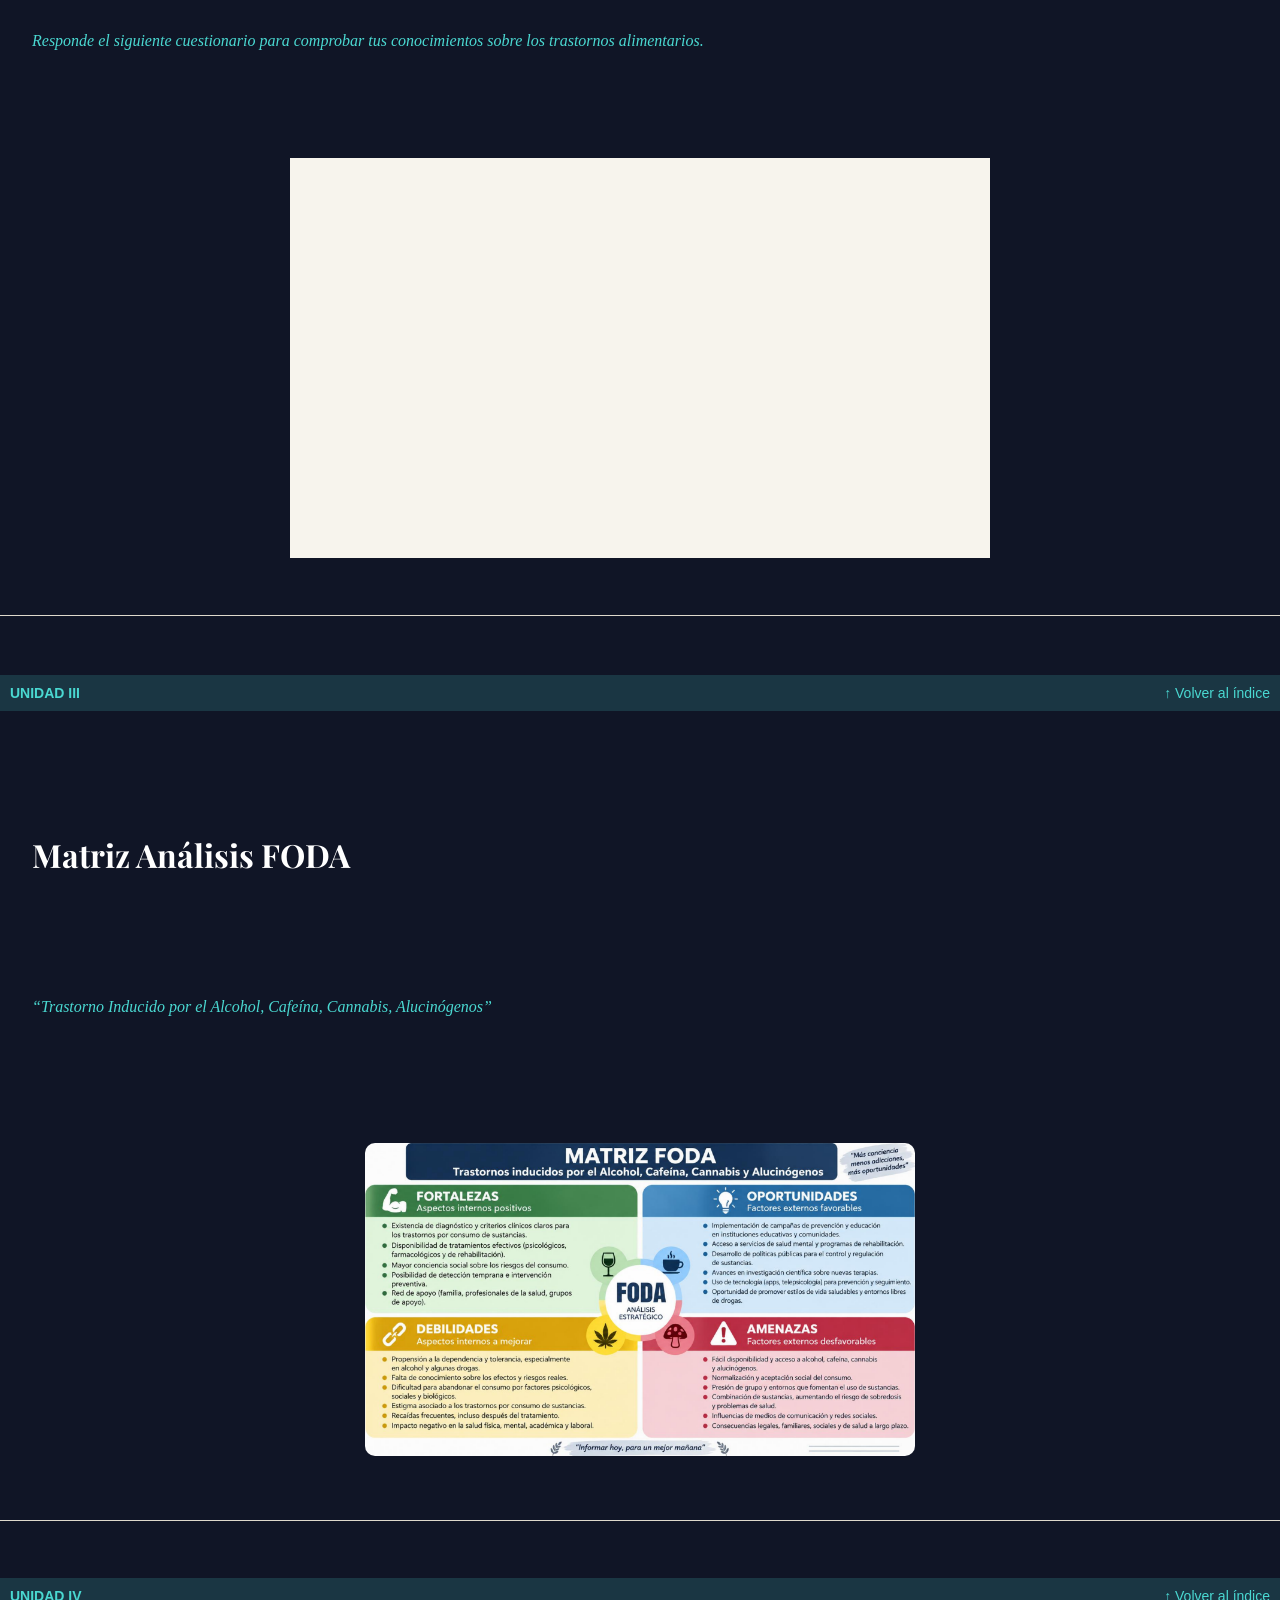
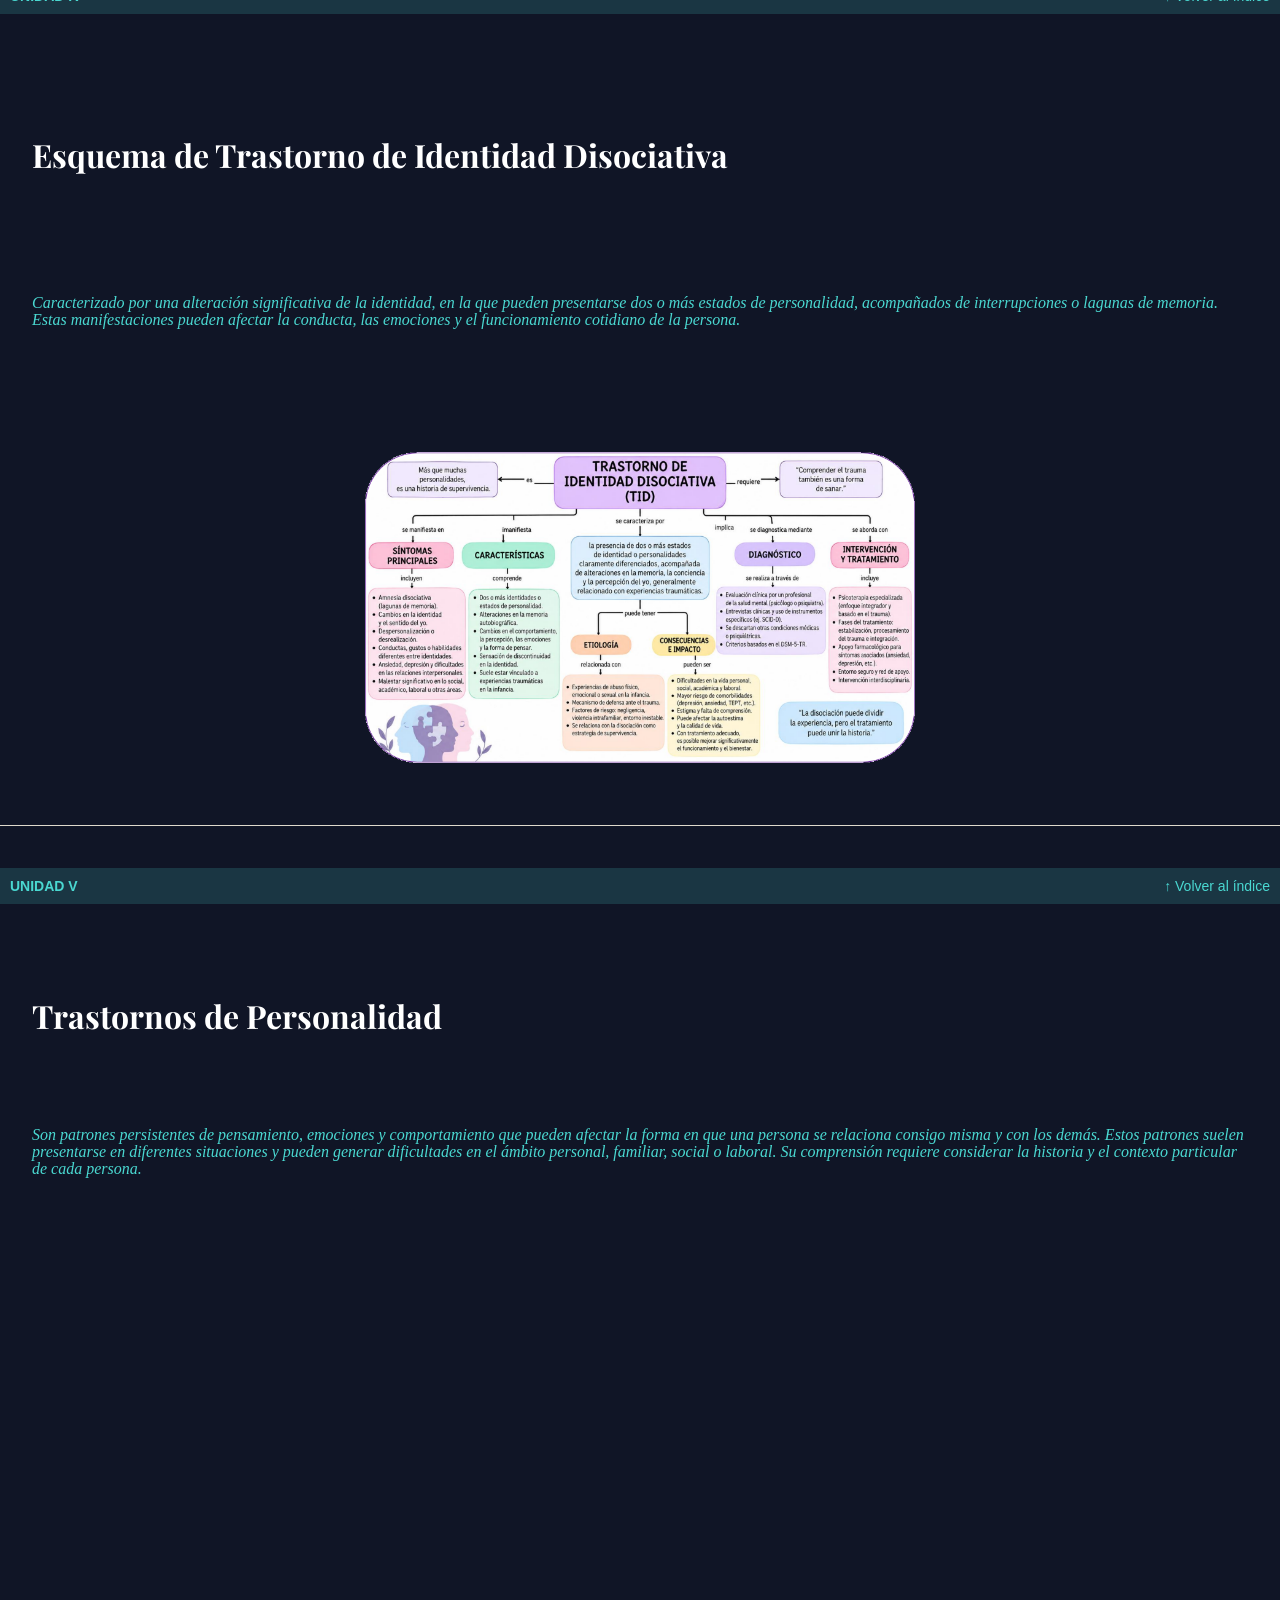
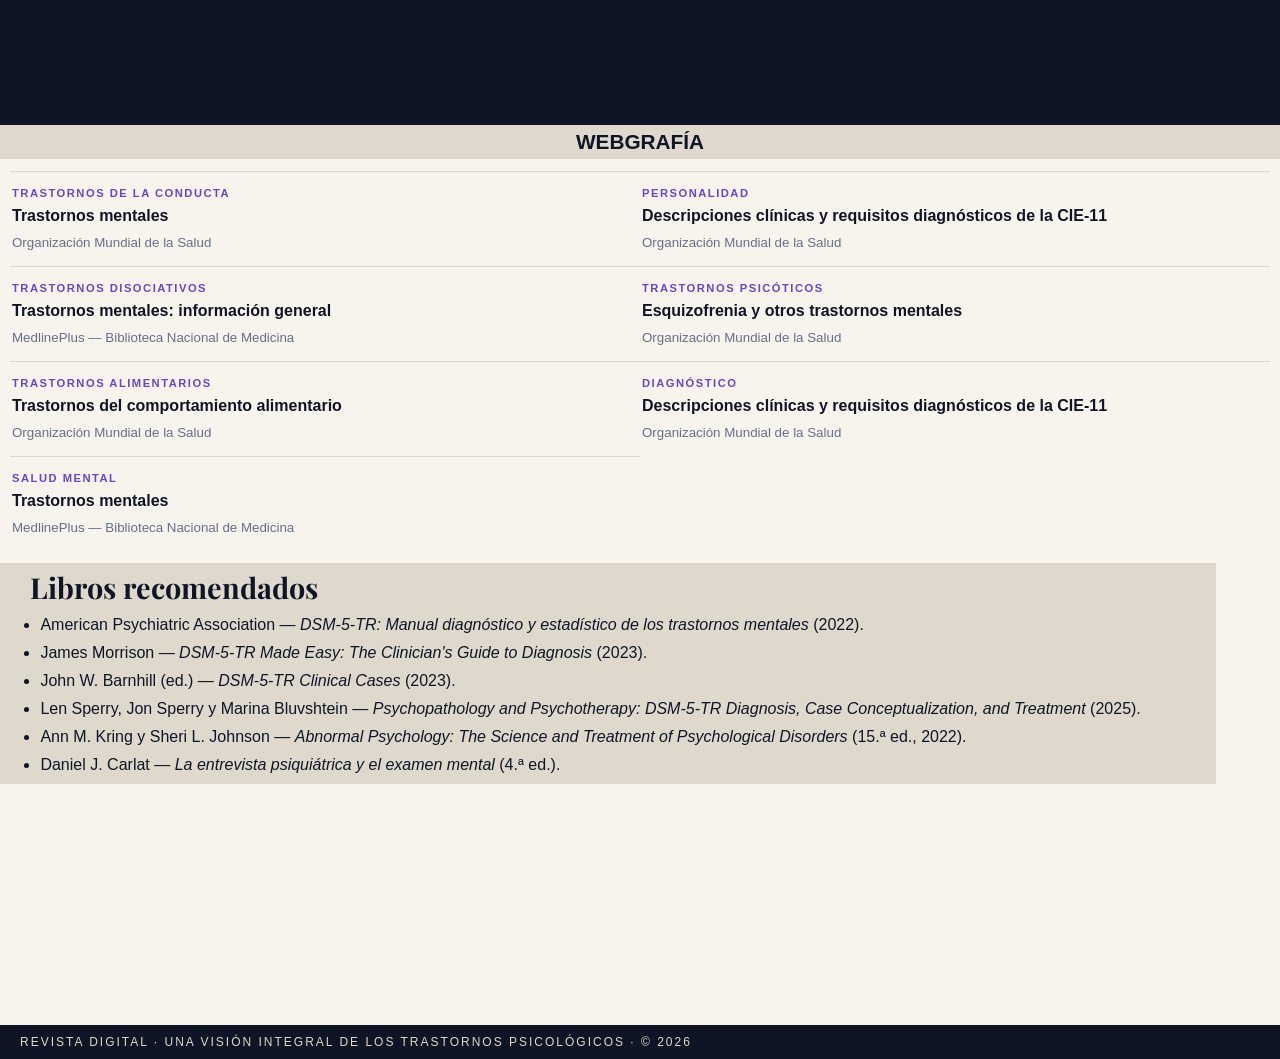
==== commit 82d6d52b: "primer-commit11" ====
--- a/index.html
+++ b/index.html
@@ -188,7 +188,7 @@
           <a href="#indice">↑ Volver al índice</a>
         </div>
         <h2>Esquema de Trastorno de Identidad Disociativa</h2>
-        <h3>Se caracterizado por una alteración significativa de la identidad, en la que pueden presentarse dos o más
+        <h3>Caracterizado por una alteración significativa de la identidad, en la que pueden presentarse dos o más
           estados de personalidad, acompañados de interrupciones o lagunas de memoria. Estas manifestaciones pueden
           afectar la conducta, las emociones y el funcionamiento cotidiano de la persona.</h3>
         <img src="esquema.png" alt="esquema" class="arbol">
@@ -201,7 +201,7 @@
         </div>
         <h2>Trastornos de Personalidad</h2>
         <h3>
-          son patrones persistentes de pensamiento, emociones y comportamiento que pueden afectar la forma en que una
+          Son patrones persistentes de pensamiento, emociones y comportamiento que pueden afectar la forma en que una
           persona se relaciona consigo misma y con los demás. Estos patrones suelen presentarse en diferentes
           situaciones y pueden generar dificultades en el ámbito personal, familiar, social o laboral. Su comprensión
           requiere considerar la historia y el contexto particular de cada persona.
